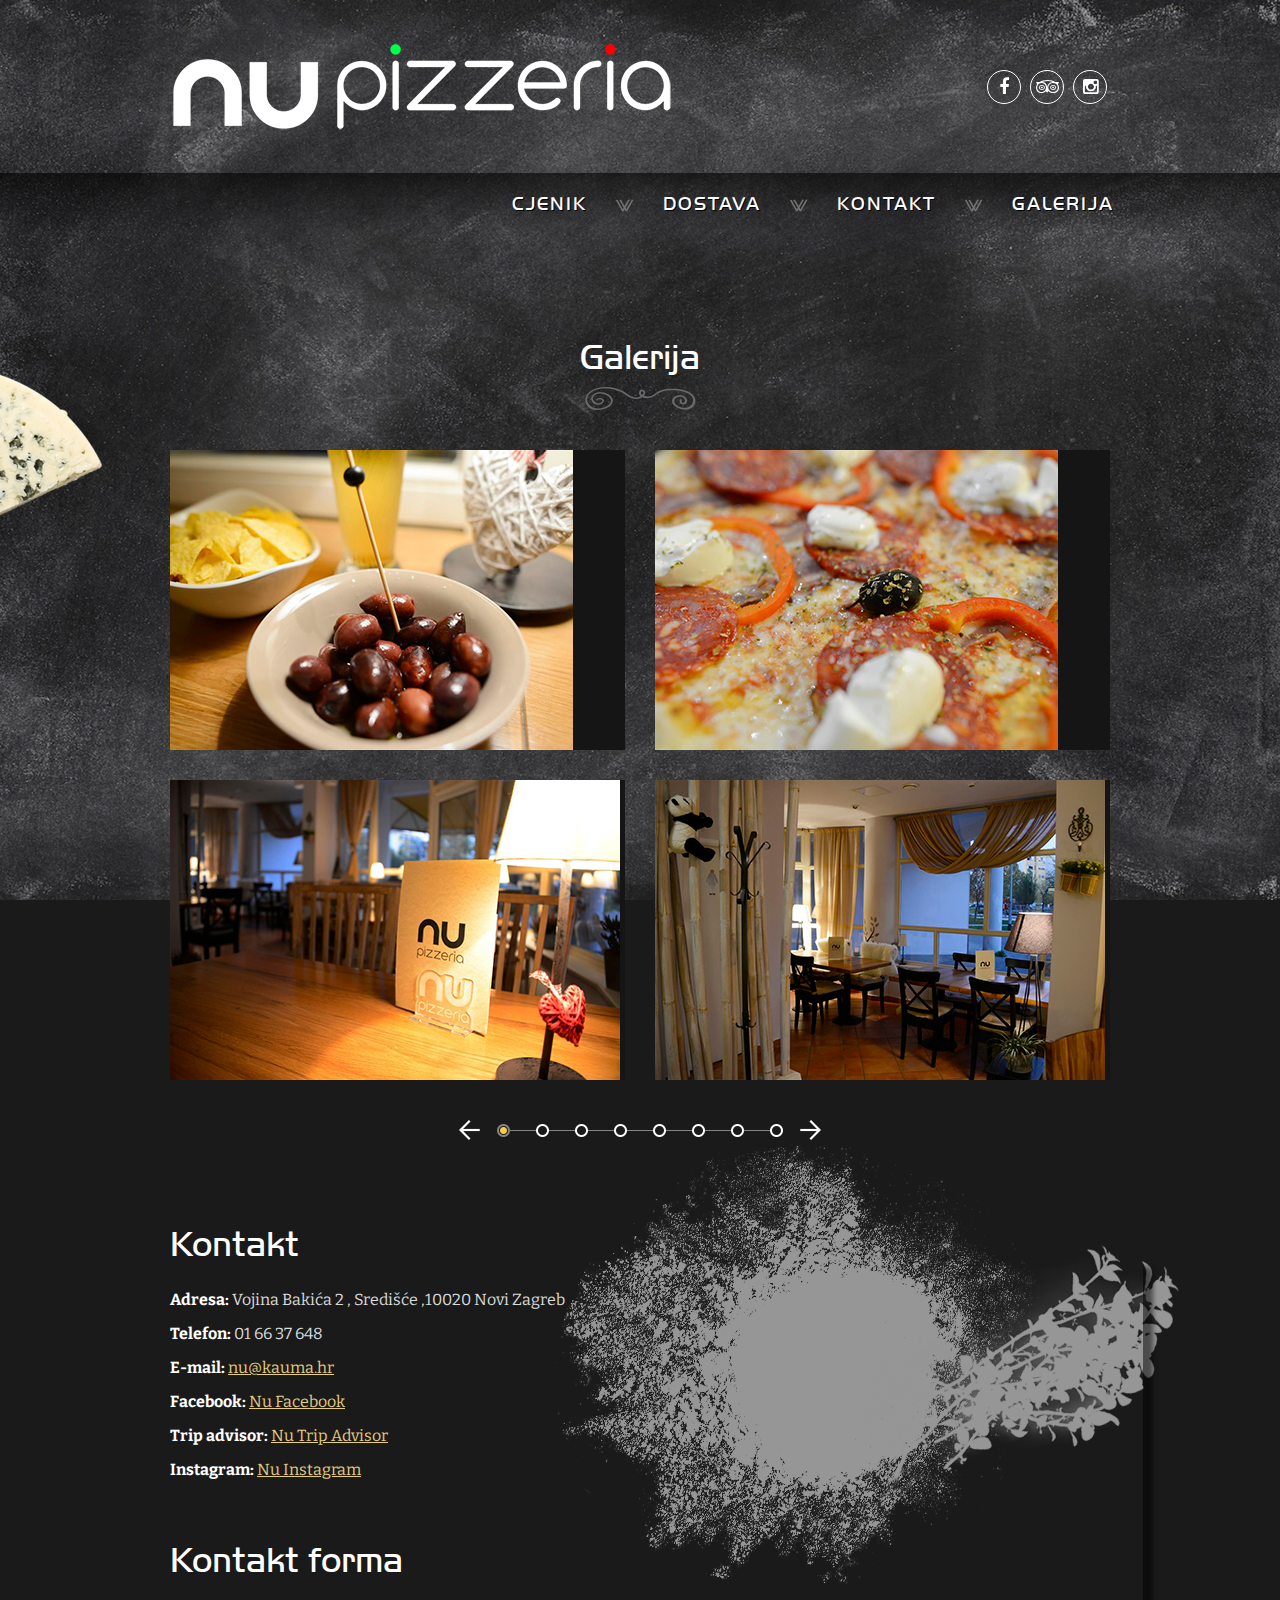
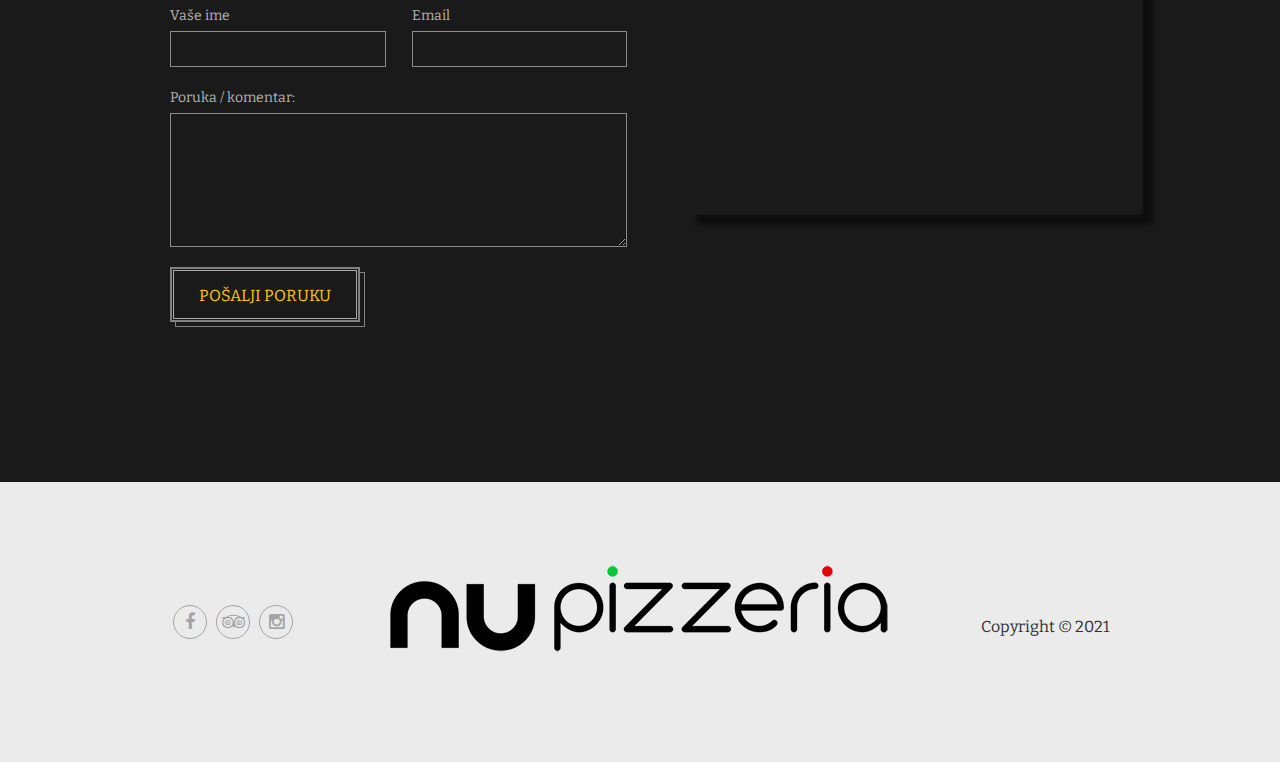
==== index.html @ 9074c5fb "initial commit" ====
<!DOCTYPE html>
<html lang="en">
<head>
  <title>Pizzeria Nu</title>
  <meta charset="utf-8">
  <meta http-equiv="X-UA-Compatible" content="IE=edge">
  <meta name="viewport" content="width=device-width, initial-scale=1.0">
  <meta name="description" content="Your description">
  <meta name="keywords" content="Your keywords">
  <meta name="author" content="Your name">

  <link href="css/bootstrap.css" rel="stylesheet">
  <link href="css/font-awesome.css" rel="stylesheet">
  <link href="css/flexslider.css" rel="stylesheet">
  <link href="css/touchTouch.css" rel="stylesheet">
  <link href="css/animate.css" rel="stylesheet">
  <link href="css/style.css" rel="stylesheet">
  <link rel="icon" type="image/png" href="images/nu/pizza_nu_logo_favicon.png"/>

  <script src="js/jquery.js"></script>
  <script src="js/jquery-ui.js"></script>
  <script src="js/jquery-migrate-1.2.1.min.js"></script>
  <script src="js/jquery.easing.1.3.js"></script>
  <script src="js/superfish.js"></script>
  <script src="js/jquery.flexslider.js"></script>
  <script src="js/jquery.sticky.js"></script>
  <script src="js/jquery.appear.js"></script>
  <script src="js/jquery.ui.totop.js"></script>
  <script src="js/jquery.equalheights.js"></script>
  <script src="js/jquery.caroufredsel.js"></script>
  <script src="js/jquery.touchSwipe.min.js"></script>
  <script src="js/jquery.jlanding.js"></script>
  <script src="js/SmoothScroll.js"></script>
  <script src="js/touchTouch.jquery.js"></script>
  <script src="js/cform.js"></script>
  <script src="https://maps.googleapis.com/maps/api/js?key=AIzaSyB7wjV1CwNnsfTSK8eZODCG6C4bXE4wA2Q&libraries=&v=weekly"></script>


  <!-- HTML5 Shim and Respond.js IE8 support of HTML5 elements and media queries -->
  <!-- WARNING: Respond.js doesn't work if you view the page via file:// -->
  <!--[if lt IE 9]>
  <script src="https://oss.maxcdn.com/html5shiv/3.7.2/html5shiv.min.js"></script>
  <script src="https://oss.maxcdn.com/respond/1.4.2/respond.min.js"></script>
  <![endif]-->

  <style>
    .flex-slider-gradient {
      position: absolute;
      bottom: 0;
      height: 20%;
      width: 100%;
      background-image: linear-gradient(transparent, black);
    }

    .pricelist-wrapper {
      text-align: center;
      margin-top: 50px;
    }

    #pricelist-btn {
      text-align: center;
      margin-top: 60px;
    }

    #pricelist {
      max-width: 100%;
      filter: brightness(1.3);
      display: none;
      margin-bottom: 50px;
    }

    .pricelist-btn1 {
      margin: auto;
      display: block!important;
      cursor: pointer;
    }
  </style>

</head>
<body class="front" data-spy="scroll" data-target="#top1" data-offset="62">

<div id="main">

  <div id="top0">
    <div class="container">
      <div class="top1_inner">
        <header>
          <div class="logo_wrapper" style="text-align: left; display: flex;">
            <a href="#home" class="logo scroll-to" style="display: inline-block;">
              <img src="images/nu/pizza_nu_logo_black5.png" alt="" class="img-responsive">
            </a>

            <div class="social_wrapper">
              <ul class="social clearfix">
                <li>
                  <a href="https://www.facebook.com/nupizzeria" target="_blank">
                    <i class="fa fa-facebook"></i>
                  </a>
                </li>
                <li>
                  <a href="https://www.tripadvisor.com/Restaurant_Review-g294454-d7676092-Reviews-Nu_Pizzeria-Zagreb_Central_Croatia.html" target="_blank">
                    <i class="fa fa-tripadvisor"></i>
                  </a>
                </li>
                <li>
                  <a href="https://www.instagram.com/explore/locations/634016824/nu-pizzeria?hl=hr" target="_blank">
                    <i class="fa fa-instagram"></i>
                  </a>
                </li>
              </ul>
            </div>
          </div>
        </header>
      </div>
    </div>
  </div>

  <div id="top00">
    <img src="/images/nu/logo_wood3.jpg" alt="">

    <div id="top1" style="display: inline-block;">
      <div class="top2_wrapper" id="top2">
        <div class="">
          <div class="top2 clearfix">
            <div class="navbar navbar_ navbar-default">
              <button type="button" class="navbar-toggle collapsed" data-toggle="collapse" data-target=".navbar-collapse">
                <span class="sr-only">Toggle navigation</span>
                <span class="icon-bar"></span>
                <span class="icon-bar"></span>
                <span class="icon-bar"></span>
              </button>
              <div class="navbar-collapse navbar-collapse_ collapse">
                <ul class="nav navbar-nav sf-menu clearfix">
                  <li class="sub-menu sub-menu-1"><a href="#home">Cjenik</a></li>
                  <li><a href="#">Dostava</a></li>
                  <li><a href="#">Kontakt</a></li>
                  <li id="gallery-el"><a href="#">Galerija</a></li>
                </ul>
              </div>
            </div>
          </div>
        </div>
      </div>
    </div>
  </div>

  <div id="about" class="section">
    <img class='newparallax mushroom1' alt='' src='images/mushroom1.png' data-speed='1000' data-sizemode='nostretch'
         data-position='left' style="display: none;"/>
    <img class='newparallax mushroom2' alt='' src='images/mushroom2.png' data-speed='1100' data-sizemode='nostretch'
         data-position='left' style="display: none;"/>
    <img class='newparallax flour' alt='' src='images/flour.png' data-speed='1200' data-sizemode='nostretch'
         data-position='left' style="display: none;"/>
  </div>

  <div id="pizza" class="section" style="display: none;">
    <div class="container">
      <div id="slider_wrapper">
        <div class="container">
          <div id="slider">
            <img src="images/slider_bg.png" alt="" class="slider_bg">
            <div id="slider_inner">
              <div id="flexslider">
                <ul class="slides clearfix">

                  <li class="nav1">
                    <img src="images/pizze/Pizza sa gljivama3.jpg" alt="">
                  </li>
                  <li class="nav1">
                    <img src="images/pizze/pizza3.jpg" alt="">
                  </li>
                  <li class="nav1">
                    <img src="images/pizze/pizza4.jpg" alt="">
                  </li>
                </ul>

                <div class="flex-slider-gradient"></div>

              </div>
            </div>
          </div>
        </div>
      </div>

      <h2>Naša pizza</h2>

      <div class="row">
        <div class="col-sm-6">
          <div class="pizza1_wrapper">
            <img src="images/pizze/pizza_on_board.png" alt="" class="pizza1">
          </div>
        </div>

        <div class="col-sm-6">

          <p>
            <b class="white">Lorem ipsum dolor sit amet, consectetur adipiscing elit, sed do eiusmod tempor incididunt
              ut labore et dolore magna aliqua. </b>
          </p>
          <p>
            Ut enim ad minim veniam, quis nostrud exercitation ullamco laboris nisi ut aliquip ex ea commodo consequat.
            Duis aute irure dolor in reprehenderit in voluptate velit esse cillum dolore eu fugiat nulla pariatur.
            Excepteur sint occaecat cupidatat non proident, sunt in culpa qui officia deserunt mollit anim id est
            laborum.
          </p>

          <br>

          <div class="row">
            <div class="col-sm-6">
              <ul class="ul1">
                <li><a href="#">Mozzarella</a></li>
                <li><a href="#">Goat cheese</a></li>
                <li><a href="#">Canadian cheddar</a></li>
                <li><a href="#">Formaggio blend</a></li>
              </ul>
            </div>
            <div class="col-sm-6">
              <ul class="ul1">
                <li><a href="#">Feta cheese</a></li>
                <li><a href="#">Cheddar cheese</a></li>
                <li><a href="#">Blue cheese</a></li>
                <li><a href="#">Pramigiano cheese</a></li>
              </ul>
            </div>
          </div>
          <br>
          <br>
          <br>
          <br>
        </div>
      </div>
    </div>
  </div>

  <div id="gallery" class="section">
    <img class='newparallax bree' alt='' src='images/bree.png' data-speed='1700' data-sizemode='nostretch'
         data-position='left'/>


    <div class="container">

      <h2 class="gallery-title">Galerija</h2>

      <div id="gallery_inner">
        <div class="">
          <div class="carousel-box">
            <div class="inner">
              <div class="carousel main">
                <ul>
                  <li>
                    <div class="thumb1">
                      <div class="thumbnail clearfix">
                        <a href="images/pizze/_DSC0539 (Medium).jpg" class="clearfix">
                          <figure>
                            <img src="images/pizze/thumbs/_DSC0539 (Medium).jpg" alt="" class="img-responsive">
                            <span class="zoom_left"></span>
                            <span class="zoom_text">ZOOM</span>
                            <span class="zoom_right"></span>
                          </figure>
                        </a>
                      </div>
                    </div>
                    <div class="thumb1">
                      <div class="thumbnail clearfix">
                        <a href="images/ambient/_DSC0458 (Medium).jpg" class="clearfix">
                          <figure>
                            <img src="images/ambient/thumbs/_DSC0458 (Medium).jpg" alt="" class="img-responsive">
                            <span class="zoom_left"></span>
                            <span class="zoom_text">ZOOM</span>
                            <span class="zoom_right"></span>
                          </figure>
                        </a>
                      </div>
                    </div>
                  </li>

                  <li>
                    <div class="thumb1">
                      <div class="thumbnail clearfix">
                        <a href="images/_DSC0540_(Medium).jpg" class="clearfix">
                          <figure>
                            <img src="images/pizze/thumbs/_DSC0540_(Medium).jpg" alt="" class="img-responsive">
                            <span class="zoom_left"></span>
                            <span class="zoom_text">ZOOM</span>
                            <span class="zoom_right"></span>
                          </figure>
                        </a>
                      </div>
                    </div>
                    <div class="thumb1">
                      <div class="thumbnail clearfix">
                        <a href="images/ambient/_DSC0466 (Medium).jpg" class="clearfix">
                          <figure>
                            <img src="images/ambient/thumbs/_DSC0466 (Medium).jpg" alt="" class="img-responsive">
                            <span class="zoom_left"></span>
                            <span class="zoom_text">ZOOM</span>
                            <span class="zoom_right"></span>
                          </figure>
                        </a>
                      </div>
                    </div>
                  </li>

                  <li>
                    <div class="thumb1">
                      <div class="thumbnail clearfix">
                        <a href="images/pizze/_DSC0613 (Medium).jpg" class="clearfix">
                          <figure>
                            <img src="images/pizze/thumbs/_DSC0613 (Medium).jpg" alt="" class="img-responsive">
                            <span class="zoom_left"></span>
                            <span class="zoom_text">ZOOM</span>
                            <span class="zoom_right"></span>
                          </figure>
                        </a>
                      </div>
                    </div>
                    <div class="thumb1">
                      <div class="thumbnail clearfix">
                        <a href="images/ambient/_DSC0467 (Medium).jpg" class="clearfix">
                          <figure>
                            <img src="images/ambient/thumbs/_DSC0467 (Medium).jpg" alt="" class="img-responsive">
                            <span class="zoom_left"></span>
                            <span class="zoom_text">ZOOM</span>
                            <span class="zoom_right"></span>
                          </figure>
                        </a>
                      </div>
                    </div>
                  </li>

                  <li>
                    <div class="thumb1">
                      <div class="thumbnail clearfix">
                        <a href="images/pizze/_DSC0645 (Medium).jpg" class="clearfix">
                          <figure>
                            <img src="images/pizze/thumbs/_DSC0645 (Medium).jpg" alt="" class="img-responsive">
                            <span class="zoom_left"></span>
                            <span class="zoom_text">ZOOM</span>
                            <span class="zoom_right"></span>
                          </figure>
                        </a>
                      </div>
                    </div>
                    <div class="thumb1">
                      <div class="thumbnail clearfix">
                        <a href="images/ambient/_DSC0469 (Medium).jpg" class="clearfix">
                          <figure>
                            <img src="images/ambient/thumbs/_DSC0469 (Medium).jpg" alt="" class="img-responsive">
                            <span class="zoom_left"></span>
                            <span class="zoom_text">ZOOM</span>
                            <span class="zoom_right"></span>
                          </figure>
                        </a>
                      </div>
                    </div>
                  </li>

                  <li>
                    <div class="thumb1">
                      <div class="thumbnail clearfix">
                        <a href="images/pizze/_DSC0646 (Medium).jpg" class="clearfix">
                          <figure>
                            <img src="images/pizze/thumbs/_DSC0646 (Medium).jpg" alt="" class="img-responsive">
                            <span class="zoom_left"></span>
                            <span class="zoom_text">ZOOM</span>
                            <span class="zoom_right"></span>
                          </figure>
                        </a>
                      </div>
                    </div>
                    <div class="thumb1">
                      <div class="thumbnail clearfix">
                        <a href="images/ambient/_DSC0470 (Medium).jpg" class="clearfix">
                          <figure>
                            <img src="images/ambient/thumbs/_DSC0470 (Medium).jpg" alt="" class="img-responsive">
                            <span class="zoom_left"></span>
                            <span class="zoom_text">ZOOM</span>
                            <span class="zoom_right"></span>
                          </figure>
                        </a>
                      </div>
                    </div>
                  </li>

                  <li>
                    <div class="thumb1">
                      <div class="thumbnail clearfix">
                        <a href="images/pizze/_DSC0645 (Medium).jpg" class="clearfix">
                          <figure>
                            <img src="images/pizze/thumbs/_DSC0649 (Medium).jpg" alt="" class="img-responsive">
                            <span class="zoom_left"></span>
                            <span class="zoom_text">ZOOM</span>
                            <span class="zoom_right"></span>
                          </figure>
                        </a>
                      </div>
                    </div>
                    <div class="thumb1">
                      <div class="thumbnail clearfix">
                        <a href="images/ambient/_DSC0616 (Medium).jpg" class="clearfix">
                          <figure>
                            <img src="images/ambient/thumbs/_DSC0616 (Medium).jpg" alt="" class="img-responsive">
                            <span class="zoom_left"></span>
                            <span class="zoom_text">ZOOM</span>
                            <span class="zoom_right"></span>
                          </figure>
                        </a>
                      </div>
                    </div>
                  </li>

                  <li>
                    <div class="thumb1">
                      <div class="thumbnail clearfix">
                        <a href="images/pizze/_DSC0645 (Medium).jpg" class="clearfix">
                          <figure>
                            <img src="images/pizze/thumbs/_DSC0652 (Medium).jpg" alt="" class="img-responsive">
                            <span class="zoom_left"></span>
                            <span class="zoom_text">ZOOM</span>
                            <span class="zoom_right"></span>
                          </figure>
                        </a>
                      </div>
                    </div>
                    <div class="thumb1">
                      <div class="thumbnail clearfix">
                        <a href="images/ambient/_DSC0618 (Medium).jpg" class="clearfix">
                          <figure>
                            <img src="images/ambient/thumbs/_DSC0618 (Medium).jpg" alt="" class="img-responsive">
                            <span class="zoom_left"></span>
                            <span class="zoom_text">ZOOM</span>
                            <span class="zoom_right"></span>
                          </figure>
                        </a>
                      </div>
                    </div>
                  </li>

                  <li>
                    <div class="thumb1">
                      <div class="thumbnail clearfix">
                        <a href="images/pizze/_DSC0645 (Medium).jpg" class="clearfix">
                          <figure>
                            <img src="images/pizze/thumbs/Pizza1.jpg" alt="" class="img-responsive">
                            <span class="zoom_left"></span>
                            <span class="zoom_text">ZOOM</span>
                            <span class="zoom_right"></span>
                          </figure>
                        </a>
                      </div>
                    </div>
                    <div class="thumb1">
                      <div class="thumbnail clearfix">
                        <a href="images/ambient/IMG_0093.JPG" class="clearfix">
                          <figure>
                            <img src="images/ambient/thumbs/IMG_0093.jpg" alt="" class="img-responsive">
                            <span class="zoom_left"></span>
                            <span class="zoom_text">ZOOM</span>
                            <span class="zoom_right"></span>
                          </figure>
                        </a>
                      </div>
                    </div>
                  </li>
                </ul>
              </div>
            </div>
          </div>
        </div>
        <div class="gallery_controls">
          <a class="gallery_prev" href="#"></a>
          <div class="gallery_pagination"></div>
          <a class="gallery_next" href="#"></a>
        </div>
      </div>
    </div>
  </div>

  <div id="contacts" class="section">
    <img class='newparallax garlic' alt='' src='images/garlic.png' data-speed='1400' data-sizemode='nostretch'
         data-position='left' style="display: none;"/>
    <img class='newparallax garlic2' alt='' src='images/garlic2.png' data-speed='1850' data-sizemode='nostretch'
         data-position='left' style="display: none;"/>
    <img class='newparallax garlic3' alt='' src='images/garlic3.png' data-speed='1700' data-sizemode='nostretch'
         data-position='left' style="display: none;"/>
    <img class='newparallax cutter' alt='' src='images/cutter.png' data-speed='2200' data-sizemode='nostretch'
         data-position='left' style="display: none;"/>
    <!--<img class='newparallax cheese' alt='' src='images/cheese.png' data-speed='1550' data-sizemode='nostretch'
         data-position='left'/>-->


    <div class="container">
      <div class="row">
        <div class="col-sm-6">

          <div class="title2">Kontakt</div>

          <p class="contact-text">
            <b class="white">Adresa:</b>
            <span>Vojina Bakića 2 , Središće ,10020 Novi Zagreb</span>
          </p>
          <p class="contact-text">
            <b class="white">Telefon:</b>
            <span>01 66 37 648</span>
          </p>
          <p class="contact-text">
            <b class="white">E-mail:</b>
            <span>
            <a href="#">nu@kauma.hr</a>
          </span>
          </p>
          <p class="contact-text">
            <b class="white">Facebook:</b>
            <span>
            <a href="https://www.facebook.com/nupizzeria">Nu Facebook</a>
          </span>
          </p>
          <p class="contact-text">
            <b class="white">Trip advisor:</b>
            <span>
            <a
              href="https://www.tripadvisor.com/Restaurant_Review-g294454-d7676092-Reviews-Nu_Pizzeria-Zagreb_Central_Croatia.html">Nu Trip Advisor</a>
          </span>
          </p>
          <p class="contact-text">
            <b class="white">Instagram:</b>
            <span>
            <a href="https://www.instagram.com/explore/locations/634016824/nu-pizzeria?hl=hr">Nu Instagram</a>
          </span>
          </p>


          <br><br>

          <div class="title2">Kontakt forma</div>

          <div id="note"></div>
          <div id="fields">
            <form id="ajax-contact-form" class="form-horizontal" action="javascript:alert('success!');">
              <div class="row">
                <div class="col-sm-6">
                  <div class="form-group">
                    <label for="inputName">Vaše ime</label>
                    <input type="text" class="form-control" id="inputName" name="name" value="">
                  </div>
                </div>
                <div class="col-sm-6">
                  <div class="form-group">
                    <label for="inputEmail">Email</label>
                    <input type="text" class="form-control" id="inputEmail" name="email" value="">
                  </div>
                </div>
              </div>
              <div class="row">
                <div class="col-sm-12">
                  <div class="form-group">
                    <label for="inputMessage">Poruka / komentar:</label>
                    <textarea class="form-control" rows="6" id="inputMessage" name="content"></textarea>
                  </div>
                </div>
              </div>
              <button type="submit" class="btn-default btn-cf-submit"><span>Pošalji poruku</span></button>
            </form>
          </div>

        </div>
        <div class="col-sm-6">
          <div class="g_map_wrapper">
            <img src="images/map_flour.png" alt="" class="map_flour">
            <img src="images/map_herb.png" alt="" class="map_herb">
            <!-- <img src="images/google_map_bg.png" alt="" class="google_map_bg img-responsive"> -->
            <div id="google_map" style=""></div>
          </div>
        </div>
      </div>
    </div>
  </div>

  <div class="bot1_wrapper">
    <div class="container">
      <img src="images/footer.png" alt="" class="footer_img" style="display: none;">

      <div class="bot2_wrapper clearfix">
        <div class="social2_wrapper">
          <ul class="social2 clearfix">
            <li>
              <a href="https://www.facebook.com/nupizzeria" target="_blank">
                <i class="fa fa-facebook"></i>
              </a>
            </li>
            <li>
              <a href="https://www.tripadvisor.com/Restaurant_Review-g294454-d7676092-Reviews-Nu_Pizzeria-Zagreb_Central_Croatia.html" target="_blank">
                <i class="fa fa-tripadvisor"></i>
              </a>
            </li>
            <li>
              <a href="https://www.instagram.com/explore/locations/634016824/nu-pizzeria?hl=hr" target="_blank">
                <i class="fa fa-instagram"></i>
              </a>
            </li>
          </ul>
        </div>

        <div class="logo2_wrapper">
          <a href="index.html" class="logo2">
            <img src="images/nu/pizza_nu_logo_black2.png" alt="" class="img-responsive">
          </a>
        </div>

        <div class="copyright">Copyright &copy; 2021</div>
      </div>
    </div>
  </div>


</div>
<script src="js/bootstrap.min.js"></script>
<script src="js/googlemap.js"></script>
<script src="js/scripts.js"></script>

<script>
  $('body').on('click', '.pricelist-btn1', function(){
    console.log("clicked button!");
    $('#pricelist').slideToggle();
  })
</script>

</body>
</html>
---- css/flexslider.css ----
html[xmlns] .slides{display:block;}
* html .slides{height:1%;}

#slider_wrapper{position: relative;}
#slider{margin:0; position: relative;}

.slider_bg{position: relative; display: block; width: 100%; height: auto;}

#slider_inner{position: absolute; left: 42px; right: 42px; top: 41px; bottom: 0; background: url(../images/loader.gif) center 40% no-repeat;}

#flexslider{position:relative;}
#flexslider .slides>li{display:none;position:relative;}

.slides:after{content:".";display:block;clear:both;visibility:hidden;line-height:0;height:0;}
.slides{list-style:none outside none;margin:0;padding: 0;}
.slides img{width:100%; border-radius:0px; -moz-border-radius:0px; -webkit-border-radius:0px;}

#flexslider .flex-control-nav{display:inline-block; padding: 0 0  4px; margin: 0; position: absolute; right: auto; width: 36%; left: 0; bottom: 30px; z-index: 2; overflow:hidden;list-style:none; text-align: center; line-height: 0;}
#flexslider .flex-control-nav li{display: inline-block; float:none; width:13px; height:13px; margin: 0 13px;position: relative;}
#flexslider .flex-control-nav li:before{position: absolute; content: ''; display: block; width: 26px; height: 1px; background: #848484; right: 100%; top: 50%;}

#flexslider .flex-control-nav li:first-child{}
#flexslider .flex-control-nav li:first-child:before{display: none;}
#flexslider .flex-control-nav li a{display:block;width: 100%; height: 100%; background: none; text-indent: -9999%; cursor:pointer; position: relative; overflow: hidden;background: url(../images/pag1.png) left top no-repeat;}
#flexslider .flex-control-nav li a:hover, #flexslider .flex-control-nav li a.flex-active{ background: url(../images/pag2.png) left top no-repeat;z-index: 2;}
#flexslider .flex-control-nav li .flex-active{cursor:default;pointer-events:none;}

#flexslider .flex-direction-nav{padding: 0; margin: 0; list-style: none;}
#flexslider .flex-direction-nav li{}
#flexslider .flex-direction-nav li a{display: block; width: 21px; height: 20px; position: absolute; left: 18%; margin-left: -140px; bottom: 30px;}
#flexslider .flex-direction-nav li a.flex-prev{background: url(../images/prev.png) left top no-repeat;z-index: 2;}
#flexslider .flex-direction-nav li a.flex-prev:hover{background-position: bottom;}
#flexslider .flex-direction-nav li a.flex-next{background: url(../images/next.png) left top no-repeat; margin-left: 120px;z-index: 2;}
#flexslider .flex-direction-nav li a.flex-next:hover{background-position: bottom;}

.flex-caption{position:absolute;width: 36%; height: 100%; left:0; top: 0; text-align:center; background: #000; background: rgba(0, 0, 0, 0.8);}
.flex-caption > div{ padding: 80px 5% 0;}

.flex-caption .txt1{font-family: 'Lobster'; font-weight: 400; font-size: 50px; line-height: 1.1; color: #fff; padding-bottom: 10px;}
.flex-caption .txt2{font-family: 'Playfair Display'; font-weight: 400; font-size: 24px; line-height: 1; color: #ff7b23; font-style: italic; padding-bottom: 0px;}
.kand0{height: 22px; background: url(../images/kand0.png) center center no-repeat; margin-top: 25px; margin-bottom: 25px;}
.flex-caption .txt3{font-family: 'Playfair Display'; font-weight: 400; font-size: 24px; line-height: 1; color: #fff; padding-bottom: 10px;}
.flex-caption .txt4{font-family: 'Playfair Display'; font-weight: 700; font-size: 40px; line-height: 1; color: #fff; padding-bottom: 0px;}






@media (max-width: 1329px) {

  #slider_inner{left: 33px; right: 33px; top: 31px;}

  .flex-caption > div{padding-top: 20px;}

  .flex-caption .txt1{font-size: 40px;}

  .flex-caption .txt2{font-size: 18px;}




}

@media (max-width: 991px) {

  #slider_inner{left: 26px; right: 26px; top: 24px;}

  .flex-caption .txt1{font-size: 30px;}

  .flex-caption .txt2{font-size: 16px;}

  .flex-caption .txt3{font-size: 18px;}

  .flex-caption .txt4{font-size: 30px;}

  #flexslider .flex-control-nav{width: 100%; bottom: -20%;}

  #flexslider .flex-direction-nav li a{left: 50%; bottom: -20%;}

  #slider{margin-bottom: 4%;}









}

@media (max-width: 767px) {

  #slider_inner{left: 4%; right: 4%; top: 7%;}

  #flexslider .flex-control-nav{bottom: -30%;}

  #flexslider .flex-direction-nav li a{bottom: -30%;}

  #slider{margin-bottom: 7%;}







  .flex-caption{display: none;}





}

@media (max-width: 480px) {







}
---- css/touchTouch.css ----
/* The gallery overlay */

#galleryOverlay{
	width:100%;
	height:100%;
	position:fixed;
	top:0;
	left:0;
	opacity:0;
	z-index:100000;
	background-color:#222;
	background-color:rgba(0,0,0,0.8);
	overflow:hidden;
	display:none;
	
	-moz-transition:opacity 1s ease;
	-webkit-transition:opacity 1s ease;
	transition:opacity 1s ease;
}

/* This class will trigger the animation */

#galleryOverlay.visible{
	opacity:1;
}

#gallerySlider{
	height:100%;
	
	left:0;
	top:0;
	
	width:100%;
	white-space: nowrap;
	position:absolute;
	
	-moz-transition:left 0.4s ease;
	-webkit-transition:left 0.4s ease;
	transition:left 0.4s ease;
}

#gallerySlider .placeholder{
	background: url(../images/loader.gif) no-repeat center center;
	height: 100%;
	line-height: 1px;
	text-align: center;
	width:100%;
	display:inline-block;
}

/* The before element moves the
 * image halfway from the top */

#gallerySlider .placeholder:before{
	content: "";
	display: inline-block;
	height: 50%;
	width: 1px;
	margin-right:-1px;
}

#gallerySlider .placeholder img{
	display: inline-block;
	max-height: 100%;
	max-width: 100%;
	vertical-align: middle;
}

#gallerySlider.rightSpring{
	-moz-animation: rightSpring 0.3s;
	-webkit-animation: rightSpring 0.3s;
}

#gallerySlider.leftSpring{
	-moz-animation: leftSpring 0.3s;
	-webkit-animation: leftSpring 0.3s;
}

/* Firefox Keyframe Animations */

@-moz-keyframes rightSpring{
	0%{		margin-left:0px;}
	50%{	margin-left:-30px;}
	100%{	margin-left:0px;}
}

@-moz-keyframes leftSpring{
	0%{		margin-left:0px;}
	50%{	margin-left:30px;}
	100%{	margin-left:0px;}
}

/* Safari and Chrome Keyframe Animations */

@-webkit-keyframes rightSpring{
	0%{		margin-left:0px;}
	50%{	margin-left:-30px;}
	100%{	margin-left:0px;}
}

@-webkit-keyframes leftSpring{
	0%{		margin-left:0px;}
	50%{	margin-left:30px;}
	100%{	margin-left:0px;}
}

/* Arrows */

#prevArrow,#nextArrow{
	border:none;
	text-decoration:none;
	background:url('../images/arrows.png') no-repeat;
	opacity:0.5;
	cursor:pointer;
	position:absolute;
	width:43px;
	height:58px;
	
	top:50%;
	margin-top:-29px;
	
	-moz-transition:opacity 0.2s ease;
	-webkit-transition:opacity 0.2s ease;
	transition:opacity 0.2s ease;
}

#prevArrow:hover, #nextArrow:hover{
	opacity:1;
}

#prevArrow{
	background-position:left top;
	left:40px;
}

#nextArrow{
	background-position:right top;
	right:40px;
}
---- css/style.css ----
/* GOOGLE FONTS */
@import url('https://fonts.googleapis.com/css?family=Playfair+Display:400,400i,700,700i,900,900i');
@import url('https://fonts.googleapis.com/css?family=Lobster');
@import url('https://fonts.googleapis.com/css?family=Bitter:400,400i,700');
@import url('/fonts/Handel_Gothic_D_Regular.ttf');

@font-face {
  font-family: 'HandelGothicD';
  font-display: swap;
  src: url('/fonts/Handel_Gothic_D_Regular.ttf'),
  url('/fonts/Handel_Gothic_D_Regular.woff'),
  url('/fonts/Handel_Gothic_D_Regular.woff2');
}



/* Global properties ======================================================== */
a[href^="tel:"] {
  color: inherit;
  text-decoration: none;
}

::selection {
  background: #e4cd7f !important;
  color: #fff
}

::-moz-selection {
  background: #e4cd7f !important;
  color: #fff
}

a {
  color: #e4cd7f;
  text-decoration: underline;
  outline: none
}

a:hover {
  color: #e4cd7f;
  text-decoration: none;
  outline: none
}

body {
  background: url(../images/bg1_1.jpg) center center no-repeat #1a1a1a;
  background-attachment: fixed;
  background-size: cover;
  border: 0;
  font: 16px 'Bitter', Arial, Helvetica, sans-serif;
  color: #dbdbdb;
  line-height: 1.5;
  min-width: 320px;
}


.container {
  position: relative;
  min-width: 320px;
}

#main {
  margin: 0 auto;
  position: relative;
  overflow: hidden;
}

/* Page Animated item Styles */
.animated {
  visibility: hidden;
}

.visible {
  visibility: visible;
}

/* ============================= header ====================== */
#top0 {
  position: relative;
  padding-top: 40px;
  padding-bottom: 40px;
  filter: brightness(2);
  /*
   background: radial-gradient(rgba(255, 255, 255, 0.05), transparent);
  */
}

#top00 {
  /*
  background-image: url("../images/nu/logo_wood3.jpg");
  background-repeat: no-repeat;
  background-position: center;
  background-size: 100% auto;
  min-height: 100vh;
  */

  position: relative;
}

#top00 img {
  width: 100%;
  height: auto;
}

.top0_inner {
  position: relative;
}

header {
  position: relative;
  text-align: center;
  line-height: 0;
}

header a {
  display: inline-block;
}

header img {
  margin-left: auto;
  margin-right: auto;
}

.social_wrapper {
  position: absolute;
  right: 0;
  top: 50%;
  margin-top: -20px;
}

.social {
  display: block;
  margin: 0;
  padding: 0;
  list-style: none;
}

.social li {
  display: inline-block;
  margin: 3px;
  transform 0.3s ease;
}

.social li a {
  display: block;
  text-decoration: none;
  width: 34px;
  height: 34px;
  font-size: 18px;
  color: #a4a4a7;
  text-align: center;
  line-height: 32px;
  border: 1px solid #a4a4a7;
  border-radius: 50%;
  -moz-border-radius: 50%;
  -webkit-border-radius: 50%;
  transition: all 0.3s ease-out;
  -moz-transition: all 0.3s ease-out;
  -webkit-transition: all 0.3s ease-out;
  -o-transition: all 0.3s ease-out;
}

.social li a:hover {
  color: #fff;
  border-color: #fff;
  transform: scale(1.2);
}

.bot2_wrapper {
  display: flex;
}

#top1 {
  width: 100%;
  position: absolute;
  left: 0;
  top: 0; /*z-index: 99;*/
  min-width: 320px;
}

#top2-sticky-wrapper {
  transition: all 0.3s ease-out;
  -moz-transition: all 0.3s ease-out;
  -webkit-transition: all 0.3s ease-out;
  -o-transition: all 0.3s ease-out;
}

.sticky-wrapper.is-sticky .navbar-nav a {
  color: #fff !important;
}

#top2 {
  position: relative;
  z-index: 100;
}

.top2_wrapper {
  transition: all 0.3s ease-out;
  -moz-transition: all 0.3s ease-out;
  -webkit-transition: all 0.3s ease-out;
  -o-transition: all 0.3s ease-out;
}

.is-sticky .top2_wrapper {
  background: url(../images/bg1_1.jpg) center center no-repeat #1a1a1a;
  background-size: cover;
  box-shadow: 0 1px #424242;
  moz-box-shadow: 0 1px #424242;
  -webkit-box-shadow: 0 1px #424242;
}


.top2 {
  position: relative;
}


/* ============================= content ====================== */

#content {
  position: relative;
  padding-top: 0px;
  padding-bottom: 130px;
}

#header_wrapper {
  position: relative;
  margin-bottom: -30px;
}

.slide_header {
  position: relative;
}

.header_img {
  position: absolute;
  width: 100%;
  height: 100%;
  left: 0;
  top: 0;
  padding: 41px 42px 0;
}

.header_img img {
  width: 100%;
}


#home {
  position: relative;
}

#about {
  position: relative;
  padding-bottom: 70px;
}


#pizza {
  position: relative;
  padding-bottom: 170px;
}

.pizza1_wrapper {
  position: relative;
}

.pizza1 {
  position: absolute;
  top: -120px;
  display: block;
  height: auto;
}


#order {
  position: relative;
  padding-bottom: 50px;
}

/* ============================= online ====================== */
#online {
  position: relative;
  margin-top: 30px;
  margin-bottom: 30px;
}

.online_prev {
  display: block;
  width: 38px;
  height: 61px;
  position: absolute;
  left: -15px;
  top: 50%;
  margin-top: -30px;
  z-index: 10;
}

.online_prev span {
  display: block;
  width: 38px;
  height: 61px;
  background: url(../images/prev2.png) center center no-repeat;
  opacity: 0.4;
  filter: alpha(opacity=40);
  transition: all 0.3s ease-out;
  -moz-transition: all 0.3s ease-out;
  -webkit-transition: all 0.3s ease-out;
  -o-transition: all 0.3s ease-out;
}

.online_prev span:hover {
  opacity: 1;
  filter: alpha(opacity=100);
}

.online_next {
  display: block;
  width: 38px;
  height: 61px;
  position: absolute;
  right: -15px;
  top: 50%;
  margin-top: -30px;
  z-index: 10;
}

.online_next span {
  display: block;
  width: 38px;
  height: 61px;
  background: url(../images/next2.png) center center no-repeat;
  opacity: 0.4;
  filter: alpha(opacity=40);
  transition: all 0.3s ease-out;
  -moz-transition: all 0.3s ease-out;
  -webkit-transition: all 0.3s ease-out;
  -o-transition: all 0.3s ease-out;
}

.online_next span:hover {
  opacity: 1;
  filter: alpha(opacity=100);
}

#online .carousel-box {
  position: relative;
}

#online .carousel-box .inner {
  position: relative;
  overflow: hidden;
  max-width: none;
  margin: 0;
}

#online .carousel.main {
  position: relative;
  overflow: hidden;
  margin: 0;
  padding: 0;
  margin-right: -30px;
}

#online .caroufredsel_wrapper {
  padding: 0;
  margin: 0;
}

#online .caroufredsel_wrapper ul {
  padding: 0;
  margin: 0;
}

#online .carousel-box ul li {
  float: left;
  display: inline-block;
  padding: 0px 0px 0px 0px;
  position: relative;
  width: 300px;
  overflow: hidden;
  padding-right: 30px
}

.online {
}

.online .online_inner {
  text-align: center;
  padding: 0 10%;
}

.online .online_inner figure {
  margin: 0;
  padding: 0px;
  position: relative;
  border: none;
  background: none;
}

.online .online_inner figure img {
  margin-left: auto;
  margin-right: auto;
}

.online .online_inner .txt1 {
  padding-top: 10px;
  font-family: 'Lobster';
  font-size: 28px;
  color: #fff;
  background: url(../images/kand1.png) center bottom no-repeat;
  padding-bottom: 30px;
  margin-bottom: 15px;
}

.online .online_inner .txt2 {
  margin-bottom: 15px;
  min-height: 56px;
}

.online .online_inner .txt2 span {
  color: #ff7b23;
  display: inline-block;
  font-family: 'Bitter';
  font-size: 18px;
  font-style: italic;
}

.online .online_inner .txt2 em {
  display: inline-block;
  width: 17px;
  height: 8px;
  background: url(../images/marker2.png) center center no-repeat;
  margin: 0 5px;
}

.online .online_inner .txt3 {
  padding-bottom: 20px;
}

.online .online_inner .txt4 {
}

/* ============================= online end ====================== */

#gallery {
  position: relative;
  padding-bottom: 50px;
  font-family: 'HandelGothicD';
}

.gallery-title {
  font-family: 'HandelGothicD';
  font-size: 36px;
  line-height: 1.1;
}

/* ============================= gallery ====================== */
#gallery_inner {
  position: relative;
  margin-top: 30px;
  margin-bottom: 30px;
}

.gallery_prev {
  vertical-align: top;
  display: inline-block;
  width: 21px;
  height: 20px;
  background: url(../images/prev3.png) left top no-repeat;
}

.gallery_prev:hover {
  background-position: bottom;
}

.gallery_next {
  vertical-align: top;
  display: inline-block;
  width: 21px;
  height: 20px;
  background: url(../images/next3.png) left top no-repeat;
}

.gallery_next:hover {
  background-position: bottom;
}

.gallery_controls {
  text-align: center;
  padding-top: 10px;
}

.gallery_pagination {
  display: inline-block;
  line-height: 23px;
  vertical-align: top;
}

.gallery_pagination a {
  display: inline-block;
  width: 13px;
  height: 13px;
  margin: 0 13px;
  position: relative;
}

.gallery_pagination a:before {
  position: absolute;
  content: '';
  display: block;
  width: 26px;
  height: 1px;
  background: #848484;
  right: 100%;
  top: 50%;
}

.gallery_pagination a:first-child:before {
  display: none;
}

.gallery_pagination a span {
  display: block;
  width: 100%;
  height: 100%;
  background: none;
  text-indent: -9999%;
  cursor: pointer;
  position: relative;
  overflow: hidden;
  background: url(../images/pag1.png) left top no-repeat;
}

.gallery_pagination a:hover span, .gallery_pagination a.selected span {
  background: url(../images/pag2.png) left top no-repeat;
}

#gallery_inner .carousel-box {
  position: relative;
}

#gallery_inner .carousel-box .inner {
  position: relative;
  overflow: hidden;
  max-width: none;
  margin: 0;
}

#gallery_inner .carousel.main {
  position: relative;
  overflow: hidden;
  margin: 0;
  padding: 0;
  margin-right: -30px;
}

#gallery_inner .caroufredsel_wrapper {
  padding: 0;
  margin: 0;
}

#gallery_inner .caroufredsel_wrapper ul {
  padding: 0;
  margin: 0;
}

#gallery_inner .carousel-box ul li {
  float: left;
  display: inline-block;
  padding: 0px 0px 0px 0px;
  position: relative;
  width: 300px;
  overflow: hidden;
  padding-right: 30px
}

/* ============================= gallery end ====================== */

#contacts {
  position: relative;
  padding-bottom: 140px;
}

.g_map_wrapper {
  position: relative;
}

.g_map_wrapper_txt {
  position: relative;
  margin-top: -30px;
}

.map_flour {
  position: absolute;
  left: -100px;
  top: -80px;
  z-index: -1;
}

.map_herb {
  position: absolute;
  right: -70px;
  top: 20px;
  z-index: -1;
}

.google_map_bg {
  position: relative;
  width: 100%;
}

#google_map {
  position: absolute !important;
  left: 42px;
  top: 64px;
  right: 46px;
  bottom: 112px;
  width: 100%;
  height: 558px;
  -webkit-box-shadow: 10px 10px 5px 0px rgba(0, 0, 0, 0.5);
  -moz-box-shadow: 10px 10px 5px 0px rgba(0, 0, 0, 0.5);
  box-shadow: 10px 10px 5px 0px rgba(0, 0, 0, 0.5);
  border-radius: 5px;
}


/* ============================= footer ====================== */

.bot1_wrapper {
  background: url(../images/bg2.jpg) center center no-repeat #ebebeb;
  background-attachment: fixed;
  background-size: cover;
  padding-top: 80px;
  padding-bottom: 80px;
  position: relative;
  color: #303031;
  display: flex;
}

.bot1_wrapper .divider1 {
  margin-top: 60px;
  margin-bottom: 40px;
}

.footer_img {
  position: absolute;
  left: 50%;
  margin-left: 300px;
  top: -200px;
}

.footer2_img {
  position: absolute;
  left: 50%;
  margin-left: -820px;
  top: 0px;
}

.logo2_wrapper {
  padding-bottom: 20px;
  text-align: center;
  flex: 1;
}

.logo2_wrapper a {
  display: inline-block;
}

.logo2_wrapper img {
  margin-left: auto;
  margin-right: auto;
}

.bot_title {
  font-family: 'Lobster';
  font-size: 24px;
  font-weight: 400;
  color: #1c1c1c;
  padding-top: 30px;
  padding-bottom: 25px;
}

.copyright {
  padding-top: 10px;
  align-self: center;
}

.social2_wrapper {
  align-self: center;
}

.social2 {
  display: block;
  margin: 0;
  padding: 0;
  list-style: none;
}

.social2 li {
  display: inline-block;
  margin: 3px;
  transition: transform 0.3s ease;
}

.social2 li a {
  display: block;
  text-decoration: none;
  width: 34px;
  height: 34px;
  font-size: 18px;
  color: #a4a4a7;
  text-align: center;
  line-height: 32px;
  border: 1px solid #a4a4a7;
  border-radius: 50%;
  -moz-border-radius: 50%;
  -webkit-border-radius: 50%;
  transition: all 0.3s ease-out;
  -moz-transition: all 0.3s ease-out;
  -webkit-transition: all 0.3s ease-out;
  -o-transition: all 0.3s ease-out;
}

.social2 li a:hover {
  color: #3b3b3d;
  border-color: #3b3b3d;
  transform: scale(1.2);
}


/* ============================= newparallax ====================== */

.newparallax {
  position: absolute;
  left: 0;
  top: 0;
  margin-top: 0;
}

.herb {
  top: 130px;
  left: 50%;
  margin-left: -940px;
}

.pepper {
  top: 350px;
  left: 50%;
  margin-left: -830px;
}

.pasta {
  top: 270px;
  left: 50%;
  margin-left: 700px;
}

.bread {
  top: 100px;
  left: 50%;
  margin-left: -850px;
}

.mushroom1 {
  top: 20px;
  left: 50%;
  margin-left: 480px;
}

.not-front .mushroom1 {
  top: 550px;
}

.mushroom2 {
  top: 100px;
  left: 50%;
  margin-left: 750px;
}

.not-front .mushroom2 {
  top: 750px;
}

.flour {
  top: 350px;
  left: 50%;
  margin-left: 700px;
}

.not-front .flour {
  top: 1000px;
}

.cutter {
  top: 650px;
  left: 53%;
  margin-left: 500px;
}

.fork {
  top: 50px;
  left: 50%;
  margin-left: -1040px;
}

.not-front .fork {
  top: 1200px;
}

.knife {
  top: 200px;
  left: 50%;
  margin-left: -950px;
}

.not-front .knife {
  top: 1300px;
}

.knife2 {
  top: 650px;
  left: 50%;
  margin-left: 650px;
}

.not-front .knife2 {
  top: 1750px;
}

.bree {
  top: 100px;
  left: 50%;
  margin-left: -850px;
}

.garlic {
  top: 20px;
  left: 50%;
  margin-left: -1000px;
}

.garlic2 {
  top: 100px;
  left: 50%;
  margin-left: -640px;
}

.garlic3 {
  top: 150px;
  left: 50%;
  margin-left: -580px;
}

.cheese {
  top: 350px;
  left: 50%;
  margin-left: 700px;
}


/* ============================= main menu ====================== */
.navbar_ {
  margin: 0;
  padding: 0;
  background: none;
  border: none;
  position: relative;
  z-index: 100;
  min-height: 0;
  float: none;
  padding-top: 0px;
  padding-bottom: 0px;
  text-align: center;
  line-height: 0;
}

.navbar_ .navbar-toggle {
  background: #d0a100;
  border: none;
  box-shadow: none;
  moz-box-shadow: none;
  -webkit-box-shadow: none;
  margin-top: 14px;
  margin-bottom: 14px;
  margin-right: 0px;
}

.navbar_ .navbar-toggle:hover, .navbar_ .navbar-toggle:focus {
  background: #ffc600;
}

.navbar_ .navbar-toggle .icon-bar {
  background: #fff;
}

.navbar-collapse_ {
  padding-left: 0;
  padding-right: 0;
  border: none;

  background-image: linear-gradient(rgb(0 0 0 / 60%), transparent);
}

.navbar_ .nav {
  position: relative;
  margin: 0;
  padding: 0;
  display: inline-block;
  float: right;
  padding-right: 13%;
}

.navbar_ .nav > li {
  position: relative;
  display: block;
  float: left;
  white-space: nowrap;
  background: none;
  margin-left: 76px;
}

.navbar_ .nav > li:before {
  content: '';
  display: block;
  width: 19px;
  height: 13px;
  background: url(../images/marker1.png) left center no-repeat;
  position: absolute;
  left: -48px;
  top: 50%;
  margin-top: -4px;
  font-family: "Ubuntu";
}

.navbar_ .nav > li:first-child {
  margin-left: 0;
}

.navbar_ .nav > li:first-child:before {
  display: none;
}

.navbar_ .nav > li > a {
  display: block;
  text-decoration: none;
  background: none;
  font-family: HandelGothicD;
  text-transform: uppercase;
  font-size: 19px;
  line-height: 30px;
  color: #fff;
  text-shadow: none;
  padding: 15px 0px;
  border: none;
  margin: 0;
  text-align: left;
  position: relative;
  transition: all 0.3s ease-out;
  -moz-transition: all 0.3s ease-out;
  -webkit-transition: all 0.3s ease-out;
  -o-transition: all 0.3s ease-out;
  text-shadow: 1px 1px #000;
  letter-spacing: 2px;
}

.navbar_ .nav > li > a em {
}

.navbar_ .nav > li > a:focus {
  color: #fff;
  text-decoration: none;
  box-shadow: none;
  moz-box-shadow: none;
  -webkit-box-shadow: none;
  border-radius: 0;
  -moz-border-radius: 0;
  -webkit-border-radius: 0;
  background: none;
}

.navbar_ .nav > li > a:hover,
.navbar_ .nav > li.sfHover > a,
.navbar_ .nav > li.sfHover > a:hover {
  color: #ffc600;
  text-decoration: none;
  box-shadow: none;
  moz-box-shadow: none;
  -webkit-box-shadow: none;
  border-radius: 0;
  -moz-border-radius: 0;
  -webkit-border-radius: 0;
  background: none;
}

.navbar_ .nav > li.active > a,
.navbar_ .nav > li.active > a:hover,
.navbar_ .nav > li.active > a:focus {
  color: #ffc600;
  text-decoration: none;
  box-shadow: none;
  moz-box-shadow: none;
  -webkit-box-shadow: none;
  border-radius: 0;
  -moz-border-radius: 0;
  -webkit-border-radius: 0;
  background: none;
}

.sub-menu ul {
  position: absolute;
  display: none;
  left: 0px;
  top: 100%;
  list-style: none;
  zoom: 1;
  margin: 0;
  padding: 15px;
  background: #000;
  background: rgba(0, 0, 0, 0.9);
  text-align: left;
  border: none;
  border-top: 3px solid #ffc600;
  margin-top: -3px;
  border-radius: 0px;
  -moz-border-radius: 0px;
  -webkit-border-radius: 0px;
}

.sub-menu li {
  margin: 0;
  position: relative;
  zoom: 1;
  display: block;
  border-top: 1px solid #4c4c4c;
}

.sub-menu li:first-child {
  border-top: none;
}

.sub-menu li a {
  display: block;
  position: relative;
  font-family: 'Bitter';
  font-weight: 400;
  font-size: 14px;
  line-height: 20px;
  color: #fff;
  text-decoration: none;
  padding: 5px 30px 5px 0px;
  background: none;
  transition: all 0.3s ease-out;
  -moz-transition: all 0.3s ease-out;
  -webkit-transition: all 0.3s ease-out;
  -o-transition: all 0.3s ease-out;
}

.sub-menu li a:hover {
  text-decoration: none;
  color: #ffc600;
}


.sub-menu-1 > ul {
}

.sub-menu-2 > ul {
  left: 100%;
  margin-left: 1px;
  background: #fff;
}


/* ============================= search-form ====================== */
.search-form-wrapper {
  position: relative;
  margin-top: 35px;
}

.search-form-wrapper .form-control {
  background: none;
  border: none;
  border-bottom: 2px solid #4d4d4d;
  border-radius: 0px;
  -moz-border-radius: 0px;
  -webkit-border-radius: 0px;
  padding-top: 5px;
  padding-bottom: 5px;
  height: 40px;
  color: #7b7b7b;
  font-size: 20px;
  box-shadow: none;
  moz-box-shadow: none;
  -webkit-box-shadow: none;
  padding-left: 0;
}

.search-form-wrapper .form-control:focus {
  box-shadow: none;
  moz-box-shadow: none;
  -webkit-box-shadow: none;
  border-color: #000;
  color: #000;
}

.search-form-wrapper a {
  position: absolute;
  right: 0;
  top: 0;
  text-align: right;
  line-height: 40px;
  color: #4d4d4d;
}

.search-form-wrapper a:hover {
  color: #000;
}

.search-form-wrapper a i {
  font-size: 20px;
  line-height: 40px;
}

/* ============================= toTop ====================== */
#toTop {
  display: none;
  text-decoration: none;
  position: fixed;
  bottom: 10px;
  right: 10px;
  z-index: 1000;
  overflow: hidden;
  width: 50px;
  height: 50px;
  border: none;
  text-indent: 100%;
  background: url(../images/totop.gif) no-repeat left top;
}

#toTopHover {
  background: url(../images/totop.gif) no-repeat left bottom;
  width: 50px;
  height: 50px;
  display: block;
  overflow: hidden;
  float: left;
  opacity: 0;
  -moz-opacity: 0;
  filter: alpha(opacity=0);
}

#toTop:active, #toTop:focus {
  outline: none;
}


/* ============================= main layout ====================== */
.title1 {
  font-family: 'HandelGothicD';
  font-size: 28px;
  line-height: 1.1;
  font-weight: 400;
  color: #ff7b23;
  text-align: center;
  padding-top: 0px;
  padding-bottom: 20px;
  font-style: italic;
}

.title2 {
  font-family: 'HandelGothicD';
  font-size: 36px;
  line-height: 1.1;
  font-weight: 400;
  color: #fff;
  text-align: left;
  padding-top: 0px;
  padding-bottom: 25px;
}

.title3 {
  font-family: 'HandelGothicD';
  font-size: 64px;
  line-height: 1.1;
  font-weight: 400;
  color: #fff;
  text-align: left;
  padding-top: 0px;
  padding-bottom: 25px;
}

.title4 {
  font-family: 'HandelGothicD';
  font-size: 28px;
  line-height: 1.1;
  font-weight: 400;
  color: #ff7b23;
  text-align: left;
  padding-top: 0px;
  padding-bottom: 20px;
  font-style: italic;
}

.title5 {
  font-family: 'Lobster';
  font-size: 36px;
  line-height: 1.1;
  font-weight: 400;
  color: #f5bf04;
  text-align: center;
  margin-top: 30px;
  padding-bottom: 25px;
}

.title6 {
  font-family: 'Playfair Display';
  font-size: 28px;
  line-height: 1.1;
  font-weight: 400;
  color: #fff;
  text-align: center;
  padding-top: 0px;
  padding-bottom: 15px;
  font-style: italic;
}

.title7 {
  font-family: 'Playfair Display';
  font-size: 64px;
  line-height: 1.1;
  font-weight: 400;
  color: #ff7b23;
  text-align: left;
  padding-top: 0px;
  padding-bottom: 25px;
}


h1 {
  display: block;
  font-family: 'Lobster';
  font-weight: 400;
  font-size: 44px;
  color: #fff;
  line-height: 1.1;
  padding: 10px 0 0px 0;
  margin: 0 0 20px;
  background: url(../images/h1.png) center top no-repeat;
  min-height: 104px;
  text-align: center;
}

h2 {
  display: block;
  font-family: 'Lobster';
  font-weight: 400;
  font-size: 64px;
  color: #fff;
  line-height: 1.1;
  padding: 0px 0 33px 0;
  margin: 70px 0 40px;
  text-align: center;
  background: url(../images/h2.png) center bottom no-repeat;
}


.img-responsive-old {
  display: block;
  max-width: 100%;
  height: auto;
}

.img-responsive {
  width: auto \9;
}

.border-box {
  -webkit-box-sizing: border-box;
  -moz-box-sizing: border-box;
  box-sizing: border-box;
}


/* === */
.divider1 {
  background: url(../images/divider1_px.png) 0 18px repeat-x;
  margin-left: 71px;
  margin-right: 78px;
  height: 35px;
  position: relative;
}

.divider1:before {
  display: block;
  content: '';
  width: 71px;
  height: 35px;
  background: url(../images/divider1_left.png) 0 0 no-repeat;
  position: absolute;
  left: -71px;
  top: 0;
}

.divider1:after {
  display: block;
  content: '';
  width: 78px;
  height: 30px;
  background: url(../images/divider1_right.png) 0 0 no-repeat;
  position: absolute;
  right: -78px;
  top: 1px;
}

.white {
  color: #fff;
}

.ul1 {
  padding: 0;
  margin: 0;
  list-style: none;
}

.ul1 li {
  padding-bottom: 0px;
}

.ul1 li a {
  display: block;
  padding-left: 35px;
  background: url(../images/li_st1.png) 0 5px no-repeat;
  text-decoration: none;
  color: #d5d5d5;
  font-family: 'Bitter';
  font-size: 18px;
}

.ul1 li a:hover {
  text-decoration: none;
  color: #fff;
}

.ul2 {
  padding: 0;
  margin: 0;
  list-style: none;
}

.ul2 li {
  padding-bottom: 7px;
}

.ul2 li a {
  display: block;
  padding-left: 30px;
  background: url(../images/li_st1.png) 0 5px no-repeat;
  text-decoration: none;
  color: #303031;
  font-family: 'Bitter';
  font-style: italic;
  font-size: 16px;
  text-decoration: underline;
}

.ul2 li a:hover {
  text-decoration: none;
  color: #b85e46;
}


/*-----btn-----*/
.btn-default.btn1 {
  font-family: 'Bitter';
  display: inline-block;
  width: 195px;
  height: 60px;
  color: #ffc600;
  border: none;
  font-size: 16px;
  line-height: 47px;
  font-weight: 400;
  padding: 4px 0 0 4px;
  text-decoration: none;
  border-radius: 0px;
  -moz-border-radius: 0px;
  -webkit-border-radius: 0px;
  margin-top: 0px;
  margin-bottom: 10px;
  text-transform: uppercase;
  background: url(../images/btn1.png) 0 0 no-repeat;
  position: relative;
  text-align: left;
  transition: all 0.3s ease-out;
  -moz-transition: all 0.3s ease-out;
  -webkit-transition: all 0.3s ease-out;
  -o-transition: all 0.3s ease-out;
}

.btn-default.btn1 span {
  text-align: center;
  display: inline-block;
  width: 182px;
  height: 47px;
  background: url(../images/btn1_hover.png) -325px center no-repeat;
  transition: all 0.3s ease-out;
  -moz-transition: all 0.3s ease-out;
  -webkit-transition: all 0.3s ease-out;
  -o-transition: all 0.3s ease-out;
}

.btn-default.btn1:hover {
  color: #fff;
}

.btn-default.btn1:hover span {
  background-position: -120px center;
}

.btn-default.btn2 {
  font-family: 'Bitter';
  display: inline-block;
  width: 285px;
  height: 60px;
  color: #ffc600;
  border: none;
  font-size: 16px;
  line-height: 49px;
  font-weight: 400;
  padding: 3px 0 0 3px;
  text-decoration: none;
  border-radius: 0px;
  -moz-border-radius: 0px;
  -webkit-border-radius: 0px;
  margin-top: 0px;
  margin-bottom: 10px;
  background: url(../images/btn2.png) 0 0 no-repeat;
  position: relative;
  text-align: left;
  transition: all 0.3s ease-out;
  -moz-transition: all 0.3s ease-out;
  -webkit-transition: all 0.3s ease-out;
  -o-transition: all 0.3s ease-out;
}

.btn-default.btn2 span {
  text-align: right;
  display: inline-block;
  width: 274px;
  height: 49px;
  background: url(../images/btn2_hover.png) -190px center no-repeat;
  padding-right: 30px;
  padding-left: 30px;
  transition: all 0.3s ease-out;
  -moz-transition: all 0.3s ease-out;
  -webkit-transition: all 0.3s ease-out;
  -o-transition: all 0.3s ease-out;
}

.btn-default.btn2 span em {
  float: left;
  font-style: normal;
  font-size: 18px;
  color: #fff;
  font-weight: 700;
}

.btn-default.btn2:hover {
  color: #fff;
}

.btn-default.btn2:hover span {
  background-position: -30px center;
}


/* ============================= thumbnail ====================== */
.img-polaroid {
  position: relative;
  padding: 5px;
  background: none;
  border: 1px solid #cfcfcf;
  box-shadow: none;
  moz-box-shadow: none;
  -webkit-box-shadow: none;
}

.thumbnail .caption {
  padding: 0;
  color: inherit;
}

.thumb0 {
  margin-bottom: 30px;
  margin-top: 0px;
}

.thumb0.last {
  margin-bottom: 0px;
}

.thumb0 .thumbnail {
  padding: 0;
  border: none;
  border-radius: 0px;
  -moz-border-radius: 0px;
  -webkit-border-radius: 0px;
  box-shadow: none;
  moz-box-shadow: none;
  -webkit-box-shadow: none;
  margin-bottom: 0;
  background: none;
}

.thumb0 figure {
  margin: 0;
  float: none;
  background: none;
  position: relative;
}

.thumb0 figure img {
  margin-left: auto;
  margin-right: auto;
}

.thumb1 {
  margin-bottom: 30px;
  margin-top: 0px;
}

.thumb1.last {
  margin-bottom: 0px;
}

.thumb1 .thumbnail {
  padding: 0;
  border: none;
  border-radius: 0px;
  -moz-border-radius: 0px;
  -webkit-border-radius: 0px;
  box-shadow: none;
  moz-box-shadow: none;
  -webkit-box-shadow: none;
  margin-bottom: 0;
  background: none;
}

.thumb1 a {
  display: block;
  text-decoration: none;
}

.thumb1 a figure {
  margin: 0;
  float: none;
  margin: 0px 0px 0px 0px;
  background: #151515;
  position: relative;
  overflow: hidden;
}

.thumb1 a figure img {
  height: 100%;
  width: auto;
  position: relative;
  transition: all 0.3s ease-out;
  -moz-transition: all 0.3s ease-out;
  -webkit-transition: all 0.3s ease-out;
  -o-transition: all 0.3s ease-out;
}

.thumb1 a:hover figure img {
  opacity: 0.6;
  filter: alpha(opacity=60);
}

.thumb1 a figure .zoom_left {
  display: block;
  width: 69px;
  height: 20px;
  background: url(../images/zoom_left.png) 0 0 no-repeat;
  position: absolute;
  left: 25%;
  margin-left: -120px;
  top: 50%;
  margin-top: -10px;
  opacity: 0;
  filter: alpha(opacity=0);
  transition: all 0.3s ease-out;
  -moz-transition: all 0.3s ease-out;
  -webkit-transition: all 0.3s ease-out;
  -o-transition: all 0.3s ease-out;
}

.thumb1 a:hover figure .zoom_left {
  left: 50%;
  opacity: 1;
  filter: alpha(opacity=100);
}

.thumb1 a figure .zoom_text {
  display: block;
  text-align: center;
  position: absolute;
  left: 0;
  top: 50%;
  margin-top: -10px;
  width: 100%;
  font-size: 20px;
  line-height: 20px;
  font-family: 'Bitter';
  font-style: italic;
  color: #fff;
  transition: all 0.3s ease-out;
  -moz-transition: all 0.3s ease-out;
  -webkit-transition: all 0.3s ease-out;
  -o-transition: all 0.3s ease-out;
  opacity: 0;
  filter: alpha(opacity=0);
  -ms-transform: scale(0.1);
  -webkit-transform: scale(0.1);
  transform: scale(0.1);
}

.thumb1 a:hover figure .zoom_text {
  -ms-transform: scale(1);
  -webkit-transform: scale(1);
  transform: scale(1);
  opacity: 1;
  filter: alpha(opacity=100);
}

.thumb1 a figure .zoom_right {
  display: block;
  width: 69px;
  height: 20px;
  background: url(../images/zoom_right.png) 0 0 no-repeat;
  position: absolute;
  right: 25%;
  margin-right: -120px;
  top: 50%;
  margin-top: -10px;
  opacity: 0;
  filter: alpha(opacity=0);
  transition: all 0.3s ease-out;
  -moz-transition: all 0.3s ease-out;
  -webkit-transition: all 0.3s ease-out;
  -o-transition: all 0.3s ease-out;
}

.thumb1 a:hover figure .zoom_right {
  right: 50%;
  opacity: 1;
  filter: alpha(opacity=100);
}


.paginat {
  display: block;
  width: 580px;
  height: 61px;
  position: absolute;
  left: 0px;
  top: 50%;
  margin-top: -30px;
  z-index: 10;
}

.pagin_prev {
  display: block;
  width: 38px;
  height: 61px;
  position: absolute;
  left: 5px;
  top: 50%;
  margin-top: -30px;
  z-index: 10;
}

.pagin_prev span:hover {
  opacity: 1;
  filter: alpha(opacity=100);
}

.pagin_prev span {
  display: block;
  width: 38px;
  height: 61px;
  background: url(../images/prev2.png) center center no-repeat;
  opacity: 0.4;
  filter: alpha(opacity=40);
  transition: all 0.3s ease-out;
  -moz-transition: all 0.3s ease-out;
  -webkit-transition: all 0.3s ease-out;
  -o-transition: all 0.3s ease-out;
}

.btn-default.btn3 {
  font-family: 'Bitter';
  display: inline-block;
  width: 85px;
  height: 60px;
  color: #ffc600;
  border: none;
  font-size: 16px;
  line-height: 49px;
  font-weight: 400;
  padding: 3px 0 0 3px;
  text-decoration: none;
  border-radius: 0px;
  -moz-border-radius: 0px;
  -webkit-border-radius: 0px;
  margin-top: 0px;
  margin-bottom: 10px;
  background: url(../images/btn3.png) 0 0 no-repeat;
  position: relative;
  text-align: left;
  transition: all 0.3s ease-out;
  -moz-transition: all 0.3s ease-out;
  -webkit-transition: all 0.3s ease-out;
  -o-transition: all 0.3s ease-out;
}

.btn-default.btn3 em {
  margin-left: 22px;
  font-style: normal;
  font-size: 18px;
  color: #fff;
  font-weight: 700;
}

.btn-default.btn3:hover span {
  background-position: -30px center;
}

.btn-default.btn3:hover {

  display: inline-block;

  background: url(../images/btn3_hover.png) 0 0 no-repeat;

  transition: all 0.3s ease-out;
  -moz-transition: all 0.3s ease-out;
  -webkit-transition: all 0.3s ease-out;
  -o-transition: all 0.3s ease-out;
}

.online .online_inner_btn {
  text-align: left;
  padding: 0 15%;
}


.margin {

  margin-top: 100px;

}


/*================= Contacts =========================*/
#note {
}

.notification_error {
  color: #f00;
  padding-bottom: 10px;
}

.notification_ok {
  text-align: left;
  padding-bottom: 10px;
}

#ajax-contact-form .form-group {
  margin-left: 0;
  margin-right: 0;
  margin-bottom: 20px;
}

#ajax-contact-form .form-group label {
  color: #b5b5b5;
  font-weight: 400;
  display: block;
  font-size: 14px;
}

#ajax-contact-form .form-control {
  height: 36px;
  padding: 6px 12px;
  font-size: 14px;
  line-height: 20px;
  color: #b5b5b5;
  background: none;
  border: 1px solid #8c8c8c;
  border-radius: 0px;
  -moz-border-radius: 0px;
  -webkit-border-radius: 0px;
  -moz-box-shadow: none;
  -webkit-box-shadow: none;
  box-shadow: none;
}

#ajax-contact-form .form-control:focus {
  border-color: #c1c1c1;
  -moz-box-shadow: none;
  -webkit-box-shadow: none;
  box-shadow: none;
}

#ajax-contact-form textarea.form-control {
  height: auto;
}

#ajax-contact-form .form-group.capthca {
  float: left;
  margin-right: 30px;
}

#ajax-contact-form .form-group.capthca input {
  width: 170px;
}

#ajax-contact-form .form-group.img {
  float: left;
}

#ajax-contact-form .form-group.img img {
  width: 170px;
  height: 38px;
}

.btn-default.btn-cf-submit {
  display: block;
  width: 195px;
  height: 60px;
  background: url(../images/btn1.png) 0 0 no-repeat;
  background-color: transparent !important;
  position: relative;
  color: #ffc600;
  font-family: 'Bitter';
  font-size: 16px;
  font-weight: 400;
  padding: 4px 0 0 4px;
  text-decoration: none;
  border-radius: 0px;
  -moz-border-radius: 0px;
  -webkit-border-radius: 0px;
  border: none;
  text-transform: uppercase;
  margin-bottom: 15px;
  text-align: left;
}

.btn-default.btn-cf-submit span {
  text-align: center;
  display: inline-block;
  width: 182px;
  height: 47px;
  background: url(../images/btn1_hover.png) -325px center no-repeat;
  line-height: 47px;
  position: relative;
  overflow: hidden;
  transition: all 0.3s ease-out;
  -moz-transition: all 0.3s ease-out;
  -webkit-transition: all 0.3s ease-out;
  -o-transition: all 0.3s ease-out;
}

.btn-default.btn-cf-submit:hover {
  color: #fff;
}

.btn-default.btn-cf-submit:hover span {
  background-position: -120px center;
}

.form-control {
  height: 56px;
  padding: 6px 12px;
  font-size: 14px;
  line-height: 20px;
  color: #b5b5b5;
  background: none;
  border: 1px solid #8c8c8c;
  border-radius: 0px;
  -moz-border-radius: 0px;
  -webkit-border-radius: 0px;
  -moz-box-shadow: none;
  -webkit-box-shadow: none;
  box-shadow: none;
}


/*----- media queries ------*/
/* Large desktop */
@media (min-width: 1330px) {


}

/* Default landscape and desktop to large desktop */
@media (max-width: 1329px) {

  .pizza1 {
    top: 0px;
    max-width: 500px;
  }

  #google_map {
    left: 33px;
    top: 33px;
    right: 36px;
    bottom: 86px;
  }

  .pepper {
    margin-left: -680px;
  }

  .herb {
    margin-left: -790px;
  }

  .pasta {
    margin-left: 550px;
  }

  .bread {
    margin-left: -700px;
  }

  .mushroom1 {
    margin-left: 330px;
  }

  .mushroom2 {
    margin-left: 600px;
  }

  .flour {
    margin-left: 550px;
  }

  .cutter {
    margin-left: 450px;
  }

  .fork {
    margin-left: -890px;
  }

  .knife {
    margin-left: -800px;
  }

  .knife2 {
    margin-left: 500px;
  }

  .bree {
    margin-left: -700px;
  }

  .garlic {
    margin-left: -850px;
  }

  .garlic2 {
    margin-left: -500px;
  }

  .garlic3 {
    margin-left: -450px;
  }

  .cheese {
    margin-left: 550px;
  }

  .footer2_img {
    margin-left: -670px;
  }

  .header_img {
    padding: 30px 32px 0;
  }

  #header_wrapper {
    margin-bottom: -20px;
  }


}

@media (min-width: 992px) {


}

@media (min-width: 992px) and (max-width: 1329px) {


}

/* Portrait tablet to landscape and desktop */
@media (max-width: 991px) {

  h1 {
    background-size: 700px auto;
    padding-top: 8px;
    font-size: 30px;
    min-height: 85px;
  }

  .pizza1 {
    top: 50px;
    max-width: 400px;
  }

  #google_map {
    left: 26px;
    top: 26px;
    right: 28px;
    bottom: 68px;
  }

  .footer_img {
    margin-left: 200px;
  }

  .newparallax {
    display: none;
  }

  .footer2_img {
    margin-left: -560px;
  }

  .header_img {
    padding: 23px 25px 0;
  }

  #header_wrapper {
    margin-bottom: -10px;
  }


}

@media (min-width: 768px) and (max-width: 991px) {

  .navbar_ .nav > li > a {
    font-size: 18px;
  }

  .navbar_ .nav > li {
    margin-left: 50px;
  }

  .navbar_ .nav > li:before {
    left: -33px;
  }


}

/* Landscape phone to portrait tablet */
@media (max-width: 767px) {

  .social_wrapper {
    position: relative;
    right: auto;
    top: auto;
    margin-top: 15px;
    text-align: center;
  }

  .navbar_ .nav > li:before {
    display: none;
  }

  h1 {
    background: none;
    padding-top: 0px;
    font-size: 24px;
    min-height: 0;
  }

  .pizza1 {
    top: auto;
    position: relative;
    max-width: 100%;
  }

  .online .online_inner {
    padding: 0 0;
  }

  #google_map {
    position: relative;
    left: 3%;
    top: 3%;
    right: 3%;
    bottom: unset;
    width: auto;
  }

  .g_map_wrapper {
    margin-top: 50px;
    min-height: 500px;
  }

  .social2_wrapper {

  }

  .copyright {
    padding-top: 20px;
  }

  .header_img {
    padding: 3.5% 3.5% 0;
  }

  #header_wrapper {
    margin-bottom: 0;
  }


  .navbar_ {
    float: none;
    height: 60px;
    margin-bottom: 0;
    padding-top: 0;
    padding-bottom: 0;
    text-align: left;
  }

  .navbar-collapse_ {
    clear: both;
    margin-left: -13px;
    margin-right: -13px;

    background-image: linear-gradient(rgb(0 0 0 / 60%), transparent);
  }

  .navbar_ .nav {
    display: block;
    background: none;
    border-right: none;
    background: #000;
    border: none;
    padding: 0 0px
  }

  .navbar_ .nav > li {
    float: none;
    background: none;
    border-left: none;
    margin-left: 0;
    border-top: 1px solid #4c4c4c;
    background: none;
  }

  .navbar_ .nav > li > a {
    border: none;
    font-size: 18px;
    padding: 2px 13px;
  }

  .navbar_ .nav > li > a:hover, .navbar_ .nav > li > a:focus, .navbar_ .nav > li.sfHover > a, .navbar_ .nav > li.sfHover > a:hover {
  }

  .sub-menu ul {
    position: relative;
    left: 0;
    top: 0;
    margin-top: 0;
  }


}

.bootstrap-touchspin-up i {
  padding-top: 3px !important;
}

.marginer {
  padding-bottom: 50px;
}


@media (min-width: 481px) and (max-width: 767px) {


}

/* Landscape phones and down */
@media (max-width: 480px) {


}
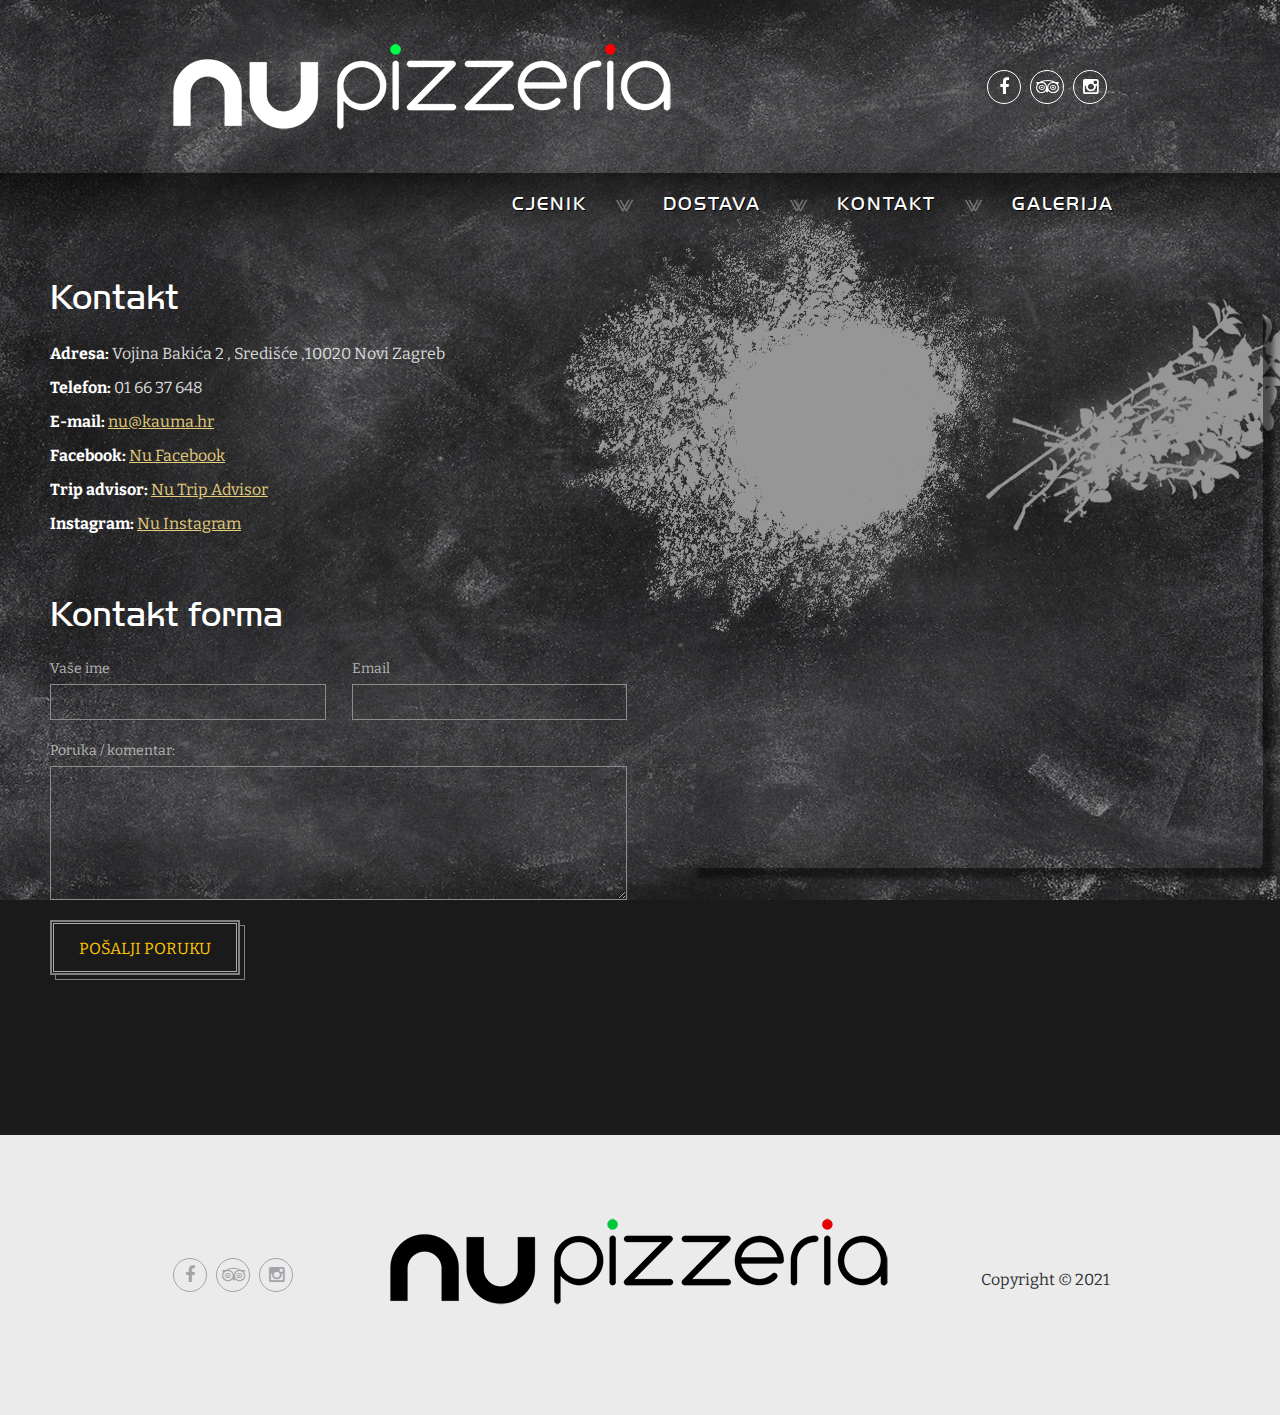
==== commit e605be88: "added modal for menu" ====
--- a/index.html
+++ b/index.html
@@ -15,6 +15,7 @@
   <link href="css/touchTouch.css" rel="stylesheet">
   <link href="css/animate.css" rel="stylesheet">
   <link href="css/style.css" rel="stylesheet">
+  <link href="https://ajax.aspnetcdn.com/ajax/jquery.ui/1.8.9/themes/blitzer/jquery-ui.css" rel="stylesheet" type="text/css" />
   <link rel="icon" type="image/png" href="images/nu/pizza_nu_logo_favicon.png"/>
 
   <script src="js/jquery.js"></script>
@@ -34,6 +35,8 @@
   <script src="js/touchTouch.jquery.js"></script>
   <script src="js/cform.js"></script>
   <script src="https://maps.googleapis.com/maps/api/js?key=AIzaSyB7wjV1CwNnsfTSK8eZODCG6C4bXE4wA2Q&libraries=&v=weekly"></script>
+  <script type="text/javascript" src="https://ajax.googleapis.com/ajax/libs/jquery/1.7.2/jquery.min.js"></script>
+  <script src="https://ajax.aspnetcdn.com/ajax/jquery.ui/1.8.9/jquery-ui.js" type="text/javascript"></script>
 
 
   <!-- HTML5 Shim and Respond.js IE8 support of HTML5 elements and media queries -->
@@ -89,7 +92,6 @@
             <a href="#home" class="logo scroll-to" style="display: inline-block;">
               <img src="images/nu/pizza_nu_logo_black5.png" alt="" class="img-responsive">
             </a>
-
             <div class="social_wrapper">
               <ul class="social clearfix">
                 <li>
@@ -117,12 +119,11 @@
 
   <div id="top00">
     <img src="/images/nu/logo_wood3.jpg" alt="">
-
     <div id="top1" style="display: inline-block;">
       <div class="top2_wrapper" id="top2">
         <div class="">
           <div class="top2 clearfix">
-            <div class="navbar navbar_ navbar-default">
+            <div class="navbar navbar_ navbar-default"> 
               <button type="button" class="navbar-toggle collapsed" data-toggle="collapse" data-target=".navbar-collapse">
                 <span class="sr-only">Toggle navigation</span>
                 <span class="icon-bar"></span>
@@ -131,7 +132,18 @@
               </button>
               <div class="navbar-collapse navbar-collapse_ collapse">
                 <ul class="nav navbar-nav sf-menu clearfix">
-                  <li class="sub-menu sub-menu-1"><a href="#home">Cjenik</a></li>
+                  <li class="sub-menu sub-menu-1">
+                    <a href="#home" id="cjenik">Cjenik</a>                    
+                    <!-- The Modal -->
+                    <div id="myModal" class="modal">
+                      <!-- The Close Button -->
+                      <span class="close">&times;</span>
+                      <!-- Modal Content (The Image) -->
+                      <img class="modal-content" id="img01" src="../images/Cjenik.jpg">
+                      <!-- Modal Caption (Image Text) -->
+                      <!-- <div id="caption">Cjenik</div> -->
+                    </div>
+                  </li>
                   <li><a href="#">Dostava</a></li>
                   <li><a href="#">Kontakt</a></li>
                   <li id="gallery-el"><a href="#">Galerija</a></li>
@@ -142,355 +154,14 @@
         </div>
       </div>
     </div>
+
   </div>
 
-  <div id="about" class="section">
-    <img class='newparallax mushroom1' alt='' src='images/mushroom1.png' data-speed='1000' data-sizemode='nostretch'
-         data-position='left' style="display: none;"/>
-    <img class='newparallax mushroom2' alt='' src='images/mushroom2.png' data-speed='1100' data-sizemode='nostretch'
-         data-position='left' style="display: none;"/>
-    <img class='newparallax flour' alt='' src='images/flour.png' data-speed='1200' data-sizemode='nostretch'
-         data-position='left' style="display: none;"/>
-  </div>
-
-  <div id="pizza" class="section" style="display: none;">
-    <div class="container">
-      <div id="slider_wrapper">
-        <div class="container">
-          <div id="slider">
-            <img src="images/slider_bg.png" alt="" class="slider_bg">
-            <div id="slider_inner">
-              <div id="flexslider">
-                <ul class="slides clearfix">
-
-                  <li class="nav1">
-                    <img src="images/pizze/Pizza sa gljivama3.jpg" alt="">
-                  </li>
-                  <li class="nav1">
-                    <img src="images/pizze/pizza3.jpg" alt="">
-                  </li>
-                  <li class="nav1">
-                    <img src="images/pizze/pizza4.jpg" alt="">
-                  </li>
-                </ul>
-
-                <div class="flex-slider-gradient"></div>
-
-              </div>
-            </div>
-          </div>
-        </div>
-      </div>
-
-      <h2>Naša pizza</h2>
-
-      <div class="row">
-        <div class="col-sm-6">
-          <div class="pizza1_wrapper">
-            <img src="images/pizze/pizza_on_board.png" alt="" class="pizza1">
-          </div>
-        </div>
-
-        <div class="col-sm-6">
-
-          <p>
-            <b class="white">Lorem ipsum dolor sit amet, consectetur adipiscing elit, sed do eiusmod tempor incididunt
-              ut labore et dolore magna aliqua. </b>
-          </p>
-          <p>
-            Ut enim ad minim veniam, quis nostrud exercitation ullamco laboris nisi ut aliquip ex ea commodo consequat.
-            Duis aute irure dolor in reprehenderit in voluptate velit esse cillum dolore eu fugiat nulla pariatur.
-            Excepteur sint occaecat cupidatat non proident, sunt in culpa qui officia deserunt mollit anim id est
-            laborum.
-          </p>
-
-          <br>
-
-          <div class="row">
-            <div class="col-sm-6">
-              <ul class="ul1">
-                <li><a href="#">Mozzarella</a></li>
-                <li><a href="#">Goat cheese</a></li>
-                <li><a href="#">Canadian cheddar</a></li>
-                <li><a href="#">Formaggio blend</a></li>
-              </ul>
-            </div>
-            <div class="col-sm-6">
-              <ul class="ul1">
-                <li><a href="#">Feta cheese</a></li>
-                <li><a href="#">Cheddar cheese</a></li>
-                <li><a href="#">Blue cheese</a></li>
-                <li><a href="#">Pramigiano cheese</a></li>
-              </ul>
-            </div>
-          </div>
-          <br>
-          <br>
-          <br>
-          <br>
-        </div>
-      </div>
-    </div>
-  </div>
-
-  <div id="gallery" class="section">
-    <img class='newparallax bree' alt='' src='images/bree.png' data-speed='1700' data-sizemode='nostretch'
-         data-position='left'/>
-
-
-    <div class="container">
-
-      <h2 class="gallery-title">Galerija</h2>
-
-      <div id="gallery_inner">
-        <div class="">
-          <div class="carousel-box">
-            <div class="inner">
-              <div class="carousel main">
-                <ul>
-                  <li>
-                    <div class="thumb1">
-                      <div class="thumbnail clearfix">
-                        <a href="images/pizze/_DSC0539 (Medium).jpg" class="clearfix">
-                          <figure>
-                            <img src="images/pizze/thumbs/_DSC0539 (Medium).jpg" alt="" class="img-responsive">
-                            <span class="zoom_left"></span>
-                            <span class="zoom_text">ZOOM</span>
-                            <span class="zoom_right"></span>
-                          </figure>
-                        </a>
-                      </div>
-                    </div>
-                    <div class="thumb1">
-                      <div class="thumbnail clearfix">
-                        <a href="images/ambient/_DSC0458 (Medium).jpg" class="clearfix">
-                          <figure>
-                            <img src="images/ambient/thumbs/_DSC0458 (Medium).jpg" alt="" class="img-responsive">
-                            <span class="zoom_left"></span>
-                            <span class="zoom_text">ZOOM</span>
-                            <span class="zoom_right"></span>
-                          </figure>
-                        </a>
-                      </div>
-                    </div>
-                  </li>
-
-                  <li>
-                    <div class="thumb1">
-                      <div class="thumbnail clearfix">
-                        <a href="images/_DSC0540_(Medium).jpg" class="clearfix">
-                          <figure>
-                            <img src="images/pizze/thumbs/_DSC0540_(Medium).jpg" alt="" class="img-responsive">
-                            <span class="zoom_left"></span>
-                            <span class="zoom_text">ZOOM</span>
-                            <span class="zoom_right"></span>
-                          </figure>
-                        </a>
-                      </div>
-                    </div>
-                    <div class="thumb1">
-                      <div class="thumbnail clearfix">
-                        <a href="images/ambient/_DSC0466 (Medium).jpg" class="clearfix">
-                          <figure>
-                            <img src="images/ambient/thumbs/_DSC0466 (Medium).jpg" alt="" class="img-responsive">
-                            <span class="zoom_left"></span>
-                            <span class="zoom_text">ZOOM</span>
-                            <span class="zoom_right"></span>
-                          </figure>
-                        </a>
-                      </div>
-                    </div>
-                  </li>
-
-                  <li>
-                    <div class="thumb1">
-                      <div class="thumbnail clearfix">
-                        <a href="images/pizze/_DSC0613 (Medium).jpg" class="clearfix">
-                          <figure>
-                            <img src="images/pizze/thumbs/_DSC0613 (Medium).jpg" alt="" class="img-responsive">
-                            <span class="zoom_left"></span>
-                            <span class="zoom_text">ZOOM</span>
-                            <span class="zoom_right"></span>
-                          </figure>
-                        </a>
-                      </div>
-                    </div>
-                    <div class="thumb1">
-                      <div class="thumbnail clearfix">
-                        <a href="images/ambient/_DSC0467 (Medium).jpg" class="clearfix">
-                          <figure>
-                            <img src="images/ambient/thumbs/_DSC0467 (Medium).jpg" alt="" class="img-responsive">
-                            <span class="zoom_left"></span>
-                            <span class="zoom_text">ZOOM</span>
-                            <span class="zoom_right"></span>
-                          </figure>
-                        </a>
-                      </div>
-                    </div>
-                  </li>
-
-                  <li>
-                    <div class="thumb1">
-                      <div class="thumbnail clearfix">
-                        <a href="images/pizze/_DSC0645 (Medium).jpg" class="clearfix">
-                          <figure>
-                            <img src="images/pizze/thumbs/_DSC0645 (Medium).jpg" alt="" class="img-responsive">
-                            <span class="zoom_left"></span>
-                            <span class="zoom_text">ZOOM</span>
-                            <span class="zoom_right"></span>
-                          </figure>
-                        </a>
-                      </div>
-                    </div>
-                    <div class="thumb1">
-                      <div class="thumbnail clearfix">
-                        <a href="images/ambient/_DSC0469 (Medium).jpg" class="clearfix">
-                          <figure>
-                            <img src="images/ambient/thumbs/_DSC0469 (Medium).jpg" alt="" class="img-responsive">
-                            <span class="zoom_left"></span>
-                            <span class="zoom_text">ZOOM</span>
-                            <span class="zoom_right"></span>
-                          </figure>
-                        </a>
-                      </div>
-                    </div>
-                  </li>
-
-                  <li>
-                    <div class="thumb1">
-                      <div class="thumbnail clearfix">
-                        <a href="images/pizze/_DSC0646 (Medium).jpg" class="clearfix">
-                          <figure>
-                            <img src="images/pizze/thumbs/_DSC0646 (Medium).jpg" alt="" class="img-responsive">
-                            <span class="zoom_left"></span>
-                            <span class="zoom_text">ZOOM</span>
-                            <span class="zoom_right"></span>
-                          </figure>
-                        </a>
-                      </div>
-                    </div>
-                    <div class="thumb1">
-                      <div class="thumbnail clearfix">
-                        <a href="images/ambient/_DSC0470 (Medium).jpg" class="clearfix">
-                          <figure>
-                            <img src="images/ambient/thumbs/_DSC0470 (Medium).jpg" alt="" class="img-responsive">
-                            <span class="zoom_left"></span>
-                            <span class="zoom_text">ZOOM</span>
-                            <span class="zoom_right"></span>
-                          </figure>
-                        </a>
-                      </div>
-                    </div>
-                  </li>
-
-                  <li>
-                    <div class="thumb1">
-                      <div class="thumbnail clearfix">
-                        <a href="images/pizze/_DSC0645 (Medium).jpg" class="clearfix">
-                          <figure>
-                            <img src="images/pizze/thumbs/_DSC0649 (Medium).jpg" alt="" class="img-responsive">
-                            <span class="zoom_left"></span>
-                            <span class="zoom_text">ZOOM</span>
-                            <span class="zoom_right"></span>
-                          </figure>
-                        </a>
-                      </div>
-                    </div>
-                    <div class="thumb1">
-                      <div class="thumbnail clearfix">
-                        <a href="images/ambient/_DSC0616 (Medium).jpg" class="clearfix">
-                          <figure>
-                            <img src="images/ambient/thumbs/_DSC0616 (Medium).jpg" alt="" class="img-responsive">
-                            <span class="zoom_left"></span>
-                            <span class="zoom_text">ZOOM</span>
-                            <span class="zoom_right"></span>
-                          </figure>
-                        </a>
-                      </div>
-                    </div>
-                  </li>
-
-                  <li>
-                    <div class="thumb1">
-                      <div class="thumbnail clearfix">
-                        <a href="images/pizze/_DSC0645 (Medium).jpg" class="clearfix">
-                          <figure>
-                            <img src="images/pizze/thumbs/_DSC0652 (Medium).jpg" alt="" class="img-responsive">
-                            <span class="zoom_left"></span>
-                            <span class="zoom_text">ZOOM</span>
-                            <span class="zoom_right"></span>
-                          </figure>
-                        </a>
-                      </div>
-                    </div>
-                    <div class="thumb1">
-                      <div class="thumbnail clearfix">
-                        <a href="images/ambient/_DSC0618 (Medium).jpg" class="clearfix">
-                          <figure>
-                            <img src="images/ambient/thumbs/_DSC0618 (Medium).jpg" alt="" class="img-responsive">
-                            <span class="zoom_left"></span>
-                            <span class="zoom_text">ZOOM</span>
-                            <span class="zoom_right"></span>
-                          </figure>
-                        </a>
-                      </div>
-                    </div>
-                  </li>
-
-                  <li>
-                    <div class="thumb1">
-                      <div class="thumbnail clearfix">
-                        <a href="images/pizze/_DSC0645 (Medium).jpg" class="clearfix">
-                          <figure>
-                            <img src="images/pizze/thumbs/Pizza1.jpg" alt="" class="img-responsive">
-                            <span class="zoom_left"></span>
-                            <span class="zoom_text">ZOOM</span>
-                            <span class="zoom_right"></span>
-                          </figure>
-                        </a>
-                      </div>
-                    </div>
-                    <div class="thumb1">
-                      <div class="thumbnail clearfix">
-                        <a href="images/ambient/IMG_0093.JPG" class="clearfix">
-                          <figure>
-                            <img src="images/ambient/thumbs/IMG_0093.jpg" alt="" class="img-responsive">
-                            <span class="zoom_left"></span>
-                            <span class="zoom_text">ZOOM</span>
-                            <span class="zoom_right"></span>
-                          </figure>
-                        </a>
-                      </div>
-                    </div>
-                  </li>
-                </ul>
-              </div>
-            </div>
-          </div>
-        </div>
-        <div class="gallery_controls">
-          <a class="gallery_prev" href="#"></a>
-          <div class="gallery_pagination"></div>
-          <a class="gallery_next" href="#"></a>
-        </div>
-      </div>
-    </div>
-  </div>
-
-  <div id="contacts" class="section">
-    <img class='newparallax garlic' alt='' src='images/garlic.png' data-speed='1400' data-sizemode='nostretch'
-         data-position='left' style="display: none;"/>
-    <img class='newparallax garlic2' alt='' src='images/garlic2.png' data-speed='1850' data-sizemode='nostretch'
-         data-position='left' style="display: none;"/>
-    <img class='newparallax garlic3' alt='' src='images/garlic3.png' data-speed='1700' data-sizemode='nostretch'
-         data-position='left' style="display: none;"/>
-    <img class='newparallax cutter' alt='' src='images/cutter.png' data-speed='2200' data-sizemode='nostretch'
-         data-position='left' style="display: none;"/>
-    <!--<img class='newparallax cheese' alt='' src='images/cheese.png' data-speed='1550' data-sizemode='nostretch'
-         data-position='left'/>-->
-
-
-    <div class="container">
+ <div id="contacts" class="section">
+    
+
+
+    <div class="container-2">
       <div class="row">
         <div class="col-sm-6">
 
@@ -537,7 +208,7 @@
 
           <div id="note"></div>
           <div id="fields">
-            <form id="ajax-contact-form" class="form-horizontal" action="javascript:alert('success!');">
+            <form id="ajax-contact-form" method="post" class="form-horizontal" action="contact.php">
               <div class="row">
                 <div class="col-sm-6">
                   <div class="form-group">
@@ -569,7 +240,7 @@
           <div class="g_map_wrapper">
             <img src="images/map_flour.png" alt="" class="map_flour">
             <img src="images/map_herb.png" alt="" class="map_herb">
-            <!-- <img src="images/google_map_bg.png" alt="" class="google_map_bg img-responsive"> -->
+           
             <div id="google_map" style=""></div>
           </div>
         </div>
@@ -579,7 +250,8 @@
 
   <div class="bot1_wrapper">
     <div class="container">
-      <img src="images/footer.png" alt="" class="footer_img" style="display: none;">
+  
+      
 
       <div class="bot2_wrapper clearfix">
         <div class="social2_wrapper">
--- a/css/style.css
+++ b/css/style.css
@@ -15,19 +15,86 @@
 
 
 /* Global properties ======================================================== */
+
+/* sta je ovo */
 a[href^="tel:"] {
   color: inherit;
   text-decoration: none;
 }
 
-::selection {
-  background: #e4cd7f !important;
-  color: #fff
-}
-
-::-moz-selection {
-  background: #e4cd7f !important;
-  color: #fff
+/* Modal ======================================================== */
+
+/* The Modal (background) */
+.modal {
+  display: none; /* Hidden by default */
+  position: fixed; /* Stay in place */
+  z-index: 1; /* Sit on top */
+  padding-top: 100px; /* Location of the box */
+  left: 0;
+  top: 0;
+  width: 100%; /* Full width */
+  height: 100%; /* Full height */
+  overflow: auto; /* Enable scroll if needed */
+  background-color: rgb(0,0,0); /* Fallback color */
+  background-color: rgba(0,0,0,0.9); /* Black w/ opacity */
+}
+
+/* Modal Content (Image) */
+.modal-content {
+  margin: auto;
+  display: block;
+  width: 100%;
+  max-width: 80vw;
+  max-height: 80vh;
+}
+
+/* Caption of Modal Image (Image Text) - Same Width as the Image */
+#caption {
+  font-size: 30px;
+  margin: auto;
+  display: block;
+  width: 80%;
+  max-width: 700px;
+  text-align: center;
+  color: #ccc;
+  padding: 30px 0;
+  height: 150px;
+}
+
+/* Add Animation - Zoom in the Modal */
+.modal-content, #caption {
+  animation-name: zoom;
+  animation-duration: 0.6s;
+}
+
+@keyframes zoom {
+  from {transform:scale(0)}
+  to {transform:scale(1)}
+}
+
+/* The Close Button */
+.close {
+  position: absolute;
+  top: 15px;
+  right: 35px;
+  color: white;
+  font-size: 40px;
+  font-weight: bold;
+  transition: 0.3s;
+}
+
+.close:hover,
+.close:focus {
+  color: #bbb;
+  text-decoration: none;
+  cursor: pointer;
+}
+
+/* 100% Image Width on Smaller Screens */
+@media only screen and (max-width: 767px){
+  .modal-content {
+    width: 100%;
+  }
 }
 
 a {
@@ -53,10 +120,17 @@
   min-width: 320px;
 }
 
-
 .container {
   position: relative;
   min-width: 320px;
+}
+
+.container-2 {
+  position: relative;
+  min-width: 320px;
+  padding-left: 50px;
+  padding-right: 50px;
+  margin-top: 80px;
 }
 
 #main {
@@ -66,13 +140,7 @@
 }
 
 /* Page Animated item Styles */
-.animated {
-  visibility: hidden;
-}
-
-.visible {
-  visibility: visible;
-}
+
 
 /* ============================= header ====================== */
 #top0 {
@@ -80,20 +148,10 @@
   padding-top: 40px;
   padding-bottom: 40px;
   filter: brightness(2);
-  /*
-   background: radial-gradient(rgba(255, 255, 255, 0.05), transparent);
-  */
+
 }
 
 #top00 {
-  /*
-  background-image: url("../images/nu/logo_wood3.jpg");
-  background-repeat: no-repeat;
-  background-position: center;
-  background-size: 100% auto;
-  min-height: 100vh;
-  */
-
   position: relative;
 }
 
@@ -102,9 +160,6 @@
   height: auto;
 }
 
-.top0_inner {
-  position: relative;
-}
 
 header {
   position: relative;
@@ -138,7 +193,7 @@
 .social li {
   display: inline-block;
   margin: 3px;
-  transform 0.3s ease;
+  transform: 0.3s ease;
 }
 
 .social li a {
@@ -178,16 +233,6 @@
   min-width: 320px;
 }
 
-#top2-sticky-wrapper {
-  transition: all 0.3s ease-out;
-  -moz-transition: all 0.3s ease-out;
-  -webkit-transition: all 0.3s ease-out;
-  -o-transition: all 0.3s ease-out;
-}
-
-.sticky-wrapper.is-sticky .navbar-nav a {
-  color: #fff !important;
-}
 
 #top2 {
   position: relative;
@@ -212,7 +257,7 @@
 
 .top2 {
   position: relative;
-}
+} 
 
 
 /* ============================= content ====================== */
@@ -228,352 +273,42 @@
   margin-bottom: -30px;
 }
 
-.slide_header {
-  position: relative;
-}
-
-.header_img {
-  position: absolute;
-  width: 100%;
-  height: 100%;
-  left: 0;
-  top: 0;
-  padding: 41px 42px 0;
-}
-
-.header_img img {
-  width: 100%;
-}
 
 
 #home {
   position: relative;
 }
 
-#about {
-  position: relative;
-  padding-bottom: 70px;
-}
-
-
-#pizza {
-  position: relative;
-  padding-bottom: 170px;
-}
+
+
 
 .pizza1_wrapper {
   position: relative;
 }
 
-.pizza1 {
-  position: absolute;
-  top: -120px;
-  display: block;
-  height: auto;
-}
-
-
-#order {
-  position: relative;
-  padding-bottom: 50px;
-}
+
+
+
 
 /* ============================= online ====================== */
-#online {
-  position: relative;
-  margin-top: 30px;
-  margin-bottom: 30px;
-}
-
-.online_prev {
-  display: block;
-  width: 38px;
-  height: 61px;
-  position: absolute;
-  left: -15px;
-  top: 50%;
-  margin-top: -30px;
-  z-index: 10;
-}
-
-.online_prev span {
-  display: block;
-  width: 38px;
-  height: 61px;
-  background: url(../images/prev2.png) center center no-repeat;
-  opacity: 0.4;
-  filter: alpha(opacity=40);
-  transition: all 0.3s ease-out;
-  -moz-transition: all 0.3s ease-out;
-  -webkit-transition: all 0.3s ease-out;
-  -o-transition: all 0.3s ease-out;
-}
-
-.online_prev span:hover {
-  opacity: 1;
-  filter: alpha(opacity=100);
-}
-
-.online_next {
-  display: block;
-  width: 38px;
-  height: 61px;
-  position: absolute;
-  right: -15px;
-  top: 50%;
-  margin-top: -30px;
-  z-index: 10;
-}
-
-.online_next span {
-  display: block;
-  width: 38px;
-  height: 61px;
-  background: url(../images/next2.png) center center no-repeat;
-  opacity: 0.4;
-  filter: alpha(opacity=40);
-  transition: all 0.3s ease-out;
-  -moz-transition: all 0.3s ease-out;
-  -webkit-transition: all 0.3s ease-out;
-  -o-transition: all 0.3s ease-out;
-}
-
-.online_next span:hover {
-  opacity: 1;
-  filter: alpha(opacity=100);
-}
-
-#online .carousel-box {
-  position: relative;
-}
-
-#online .carousel-box .inner {
-  position: relative;
-  overflow: hidden;
-  max-width: none;
-  margin: 0;
-}
-
-#online .carousel.main {
-  position: relative;
-  overflow: hidden;
-  margin: 0;
-  padding: 0;
-  margin-right: -30px;
-}
-
-#online .caroufredsel_wrapper {
-  padding: 0;
-  margin: 0;
-}
-
-#online .caroufredsel_wrapper ul {
-  padding: 0;
-  margin: 0;
-}
-
-#online .carousel-box ul li {
-  float: left;
-  display: inline-block;
-  padding: 0px 0px 0px 0px;
-  position: relative;
-  width: 300px;
-  overflow: hidden;
-  padding-right: 30px
-}
-
-.online {
-}
-
-.online .online_inner {
-  text-align: center;
-  padding: 0 10%;
-}
-
-.online .online_inner figure {
-  margin: 0;
-  padding: 0px;
-  position: relative;
-  border: none;
-  background: none;
-}
-
-.online .online_inner figure img {
-  margin-left: auto;
-  margin-right: auto;
-}
-
-.online .online_inner .txt1 {
-  padding-top: 10px;
-  font-family: 'Lobster';
-  font-size: 28px;
-  color: #fff;
-  background: url(../images/kand1.png) center bottom no-repeat;
-  padding-bottom: 30px;
-  margin-bottom: 15px;
-}
-
-.online .online_inner .txt2 {
-  margin-bottom: 15px;
-  min-height: 56px;
-}
-
-.online .online_inner .txt2 span {
-  color: #ff7b23;
-  display: inline-block;
-  font-family: 'Bitter';
-  font-size: 18px;
-  font-style: italic;
-}
-
-.online .online_inner .txt2 em {
-  display: inline-block;
-  width: 17px;
-  height: 8px;
-  background: url(../images/marker2.png) center center no-repeat;
-  margin: 0 5px;
-}
-
-.online .online_inner .txt3 {
-  padding-bottom: 20px;
-}
-
-.online .online_inner .txt4 {
-}
+
 
 /* ============================= online end ====================== */
-
+/* nema */
 #gallery {
   position: relative;
   padding-bottom: 50px;
   font-family: 'HandelGothicD';
 }
 
-.gallery-title {
-  font-family: 'HandelGothicD';
-  font-size: 36px;
-  line-height: 1.1;
-}
+
 
 /* ============================= gallery ====================== */
-#gallery_inner {
-  position: relative;
-  margin-top: 30px;
-  margin-bottom: 30px;
-}
-
-.gallery_prev {
-  vertical-align: top;
-  display: inline-block;
-  width: 21px;
-  height: 20px;
-  background: url(../images/prev3.png) left top no-repeat;
-}
-
-.gallery_prev:hover {
-  background-position: bottom;
-}
-
-.gallery_next {
-  vertical-align: top;
-  display: inline-block;
-  width: 21px;
-  height: 20px;
-  background: url(../images/next3.png) left top no-repeat;
-}
-
-.gallery_next:hover {
-  background-position: bottom;
-}
-
-.gallery_controls {
-  text-align: center;
-  padding-top: 10px;
-}
-
-.gallery_pagination {
-  display: inline-block;
-  line-height: 23px;
-  vertical-align: top;
-}
-
-.gallery_pagination a {
-  display: inline-block;
-  width: 13px;
-  height: 13px;
-  margin: 0 13px;
-  position: relative;
-}
-
-.gallery_pagination a:before {
-  position: absolute;
-  content: '';
-  display: block;
-  width: 26px;
-  height: 1px;
-  background: #848484;
-  right: 100%;
-  top: 50%;
-}
-
-.gallery_pagination a:first-child:before {
-  display: none;
-}
-
-.gallery_pagination a span {
-  display: block;
-  width: 100%;
-  height: 100%;
-  background: none;
-  text-indent: -9999%;
-  cursor: pointer;
-  position: relative;
-  overflow: hidden;
-  background: url(../images/pag1.png) left top no-repeat;
-}
-
-.gallery_pagination a:hover span, .gallery_pagination a.selected span {
-  background: url(../images/pag2.png) left top no-repeat;
-}
-
-#gallery_inner .carousel-box {
-  position: relative;
-}
-
-#gallery_inner .carousel-box .inner {
-  position: relative;
-  overflow: hidden;
-  max-width: none;
-  margin: 0;
-}
-
-#gallery_inner .carousel.main {
-  position: relative;
-  overflow: hidden;
-  margin: 0;
-  padding: 0;
-  margin-right: -30px;
-}
-
-#gallery_inner .caroufredsel_wrapper {
-  padding: 0;
-  margin: 0;
-}
-
-#gallery_inner .caroufredsel_wrapper ul {
-  padding: 0;
-  margin: 0;
-}
-
-#gallery_inner .carousel-box ul li {
-  float: left;
-  display: inline-block;
-  padding: 0px 0px 0px 0px;
-  position: relative;
-  width: 300px;
-  overflow: hidden;
-  padding-right: 30px
-}
+
+
+
+
+
 
 /* ============================= gallery end ====================== */
 
@@ -584,11 +319,6 @@
 
 .g_map_wrapper {
   position: relative;
-}
-
-.g_map_wrapper_txt {
-  position: relative;
-  margin-top: -30px;
 }
 
 .map_flour {
@@ -605,10 +335,6 @@
   z-index: -1;
 }
 
-.google_map_bg {
-  position: relative;
-  width: 100%;
-}
 
 #google_map {
   position: absolute !important;
@@ -638,24 +364,10 @@
   display: flex;
 }
 
-.bot1_wrapper .divider1 {
-  margin-top: 60px;
-  margin-bottom: 40px;
-}
-
-.footer_img {
-  position: absolute;
-  left: 50%;
-  margin-left: 300px;
-  top: -200px;
-}
-
-.footer2_img {
-  position: absolute;
-  left: 50%;
-  margin-left: -820px;
-  top: 0px;
-}
+
+
+
+
 
 .logo2_wrapper {
   padding-bottom: 20px;
@@ -672,14 +384,7 @@
   margin-right: auto;
 }
 
-.bot_title {
-  font-family: 'Lobster';
-  font-size: 24px;
-  font-weight: 400;
-  color: #1c1c1c;
-  padding-top: 30px;
-  padding-bottom: 25px;
-}
+
 
 .copyright {
   padding-top: 10px;
@@ -738,125 +443,6 @@
   margin-top: 0;
 }
 
-.herb {
-  top: 130px;
-  left: 50%;
-  margin-left: -940px;
-}
-
-.pepper {
-  top: 350px;
-  left: 50%;
-  margin-left: -830px;
-}
-
-.pasta {
-  top: 270px;
-  left: 50%;
-  margin-left: 700px;
-}
-
-.bread {
-  top: 100px;
-  left: 50%;
-  margin-left: -850px;
-}
-
-.mushroom1 {
-  top: 20px;
-  left: 50%;
-  margin-left: 480px;
-}
-
-.not-front .mushroom1 {
-  top: 550px;
-}
-
-.mushroom2 {
-  top: 100px;
-  left: 50%;
-  margin-left: 750px;
-}
-
-.not-front .mushroom2 {
-  top: 750px;
-}
-
-.flour {
-  top: 350px;
-  left: 50%;
-  margin-left: 700px;
-}
-
-.not-front .flour {
-  top: 1000px;
-}
-
-.cutter {
-  top: 650px;
-  left: 53%;
-  margin-left: 500px;
-}
-
-.fork {
-  top: 50px;
-  left: 50%;
-  margin-left: -1040px;
-}
-
-.not-front .fork {
-  top: 1200px;
-}
-
-.knife {
-  top: 200px;
-  left: 50%;
-  margin-left: -950px;
-}
-
-.not-front .knife {
-  top: 1300px;
-}
-
-.knife2 {
-  top: 650px;
-  left: 50%;
-  margin-left: 650px;
-}
-
-.not-front .knife2 {
-  top: 1750px;
-}
-
-.bree {
-  top: 100px;
-  left: 50%;
-  margin-left: -850px;
-}
-
-.garlic {
-  top: 20px;
-  left: 50%;
-  margin-left: -1000px;
-}
-
-.garlic2 {
-  top: 100px;
-  left: 50%;
-  margin-left: -640px;
-}
-
-.garlic3 {
-  top: 150px;
-  left: 50%;
-  margin-left: -580px;
-}
-
-.cheese {
-  top: 350px;
-  left: 50%;
-  margin-left: 700px;
-}
 
 
 /* ============================= main menu ====================== */
@@ -874,7 +460,7 @@
   text-align: center;
   line-height: 0;
 }
-
+/* ovo? */
 .navbar_ .navbar-toggle {
   background: #d0a100;
   border: none;
@@ -964,8 +550,7 @@
   letter-spacing: 2px;
 }
 
-.navbar_ .nav > li > a em {
-}
+
 
 .navbar_ .nav > li > a:focus {
   color: #fff;
@@ -1007,155 +592,9 @@
   background: none;
 }
 
-.sub-menu ul {
-  position: absolute;
-  display: none;
-  left: 0px;
-  top: 100%;
-  list-style: none;
-  zoom: 1;
-  margin: 0;
-  padding: 15px;
-  background: #000;
-  background: rgba(0, 0, 0, 0.9);
-  text-align: left;
-  border: none;
-  border-top: 3px solid #ffc600;
-  margin-top: -3px;
-  border-radius: 0px;
-  -moz-border-radius: 0px;
-  -webkit-border-radius: 0px;
-}
-
-.sub-menu li {
-  margin: 0;
-  position: relative;
-  zoom: 1;
-  display: block;
-  border-top: 1px solid #4c4c4c;
-}
-
-.sub-menu li:first-child {
-  border-top: none;
-}
-
-.sub-menu li a {
-  display: block;
-  position: relative;
-  font-family: 'Bitter';
-  font-weight: 400;
-  font-size: 14px;
-  line-height: 20px;
-  color: #fff;
-  text-decoration: none;
-  padding: 5px 30px 5px 0px;
-  background: none;
-  transition: all 0.3s ease-out;
-  -moz-transition: all 0.3s ease-out;
-  -webkit-transition: all 0.3s ease-out;
-  -o-transition: all 0.3s ease-out;
-}
-
-.sub-menu li a:hover {
-  text-decoration: none;
-  color: #ffc600;
-}
-
-
-.sub-menu-1 > ul {
-}
-
-.sub-menu-2 > ul {
-  left: 100%;
-  margin-left: 1px;
-  background: #fff;
-}
-
-
-/* ============================= search-form ====================== */
-.search-form-wrapper {
-  position: relative;
-  margin-top: 35px;
-}
-
-.search-form-wrapper .form-control {
-  background: none;
-  border: none;
-  border-bottom: 2px solid #4d4d4d;
-  border-radius: 0px;
-  -moz-border-radius: 0px;
-  -webkit-border-radius: 0px;
-  padding-top: 5px;
-  padding-bottom: 5px;
-  height: 40px;
-  color: #7b7b7b;
-  font-size: 20px;
-  box-shadow: none;
-  moz-box-shadow: none;
-  -webkit-box-shadow: none;
-  padding-left: 0;
-}
-
-.search-form-wrapper .form-control:focus {
-  box-shadow: none;
-  moz-box-shadow: none;
-  -webkit-box-shadow: none;
-  border-color: #000;
-  color: #000;
-}
-
-.search-form-wrapper a {
-  position: absolute;
-  right: 0;
-  top: 0;
-  text-align: right;
-  line-height: 40px;
-  color: #4d4d4d;
-}
-
-.search-form-wrapper a:hover {
-  color: #000;
-}
-
-.search-form-wrapper a i {
-  font-size: 20px;
-  line-height: 40px;
-}
-
-/* ============================= toTop ====================== */
-#toTop {
-  display: none;
-  text-decoration: none;
-  position: fixed;
-  bottom: 10px;
-  right: 10px;
-  z-index: 1000;
-  overflow: hidden;
-  width: 50px;
-  height: 50px;
-  border: none;
-  text-indent: 100%;
-  background: url(../images/totop.gif) no-repeat left top;
-}
-
-#toTopHover {
-  background: url(../images/totop.gif) no-repeat left bottom;
-  width: 50px;
-  height: 50px;
-  display: block;
-  overflow: hidden;
-  float: left;
-  opacity: 0;
-  -moz-opacity: 0;
-  filter: alpha(opacity=0);
-}
-
-#toTop:active, #toTop:focus {
-  outline: none;
-}
-
 
 /* ============================= main layout ====================== */
+/* nema */
 .title1 {
   font-family: 'HandelGothicD';
   font-size: 28px;
@@ -1178,7 +617,7 @@
   padding-top: 0px;
   padding-bottom: 25px;
 }
-
+/* nema */
 .title3 {
   font-family: 'HandelGothicD';
   font-size: 64px;
@@ -1189,7 +628,7 @@
   padding-top: 0px;
   padding-bottom: 25px;
 }
-
+/* nema */
 .title4 {
   font-family: 'HandelGothicD';
   font-size: 28px;
@@ -1201,7 +640,7 @@
   padding-bottom: 20px;
   font-style: italic;
 }
-
+/* nema */
 .title5 {
   font-family: 'Lobster';
   font-size: 36px;
@@ -1212,7 +651,7 @@
   margin-top: 30px;
   padding-bottom: 25px;
 }
-
+/* nema */
 .title6 {
   font-family: 'Playfair Display';
   font-size: 28px;
@@ -1224,7 +663,7 @@
   padding-bottom: 15px;
   font-style: italic;
 }
-
+/* nema */
 .title7 {
   font-family: 'Playfair Display';
   font-size: 64px;
@@ -1236,7 +675,7 @@
   padding-bottom: 25px;
 }
 
-
+/* nema */
 h1 {
   display: block;
   font-family: 'Lobster';
@@ -1250,7 +689,7 @@
   min-height: 104px;
   text-align: center;
 }
-
+/* nema */
 h2 {
   display: block;
   font-family: 'Lobster';
@@ -1264,17 +703,15 @@
   background: url(../images/h2.png) center bottom no-repeat;
 }
 
-
+/* nema */
 .img-responsive-old {
   display: block;
   max-width: 100%;
   height: auto;
 }
 
-.img-responsive {
-  width: auto \9;
-}
-
+
+/* nema */
 .border-box {
   -webkit-box-sizing: border-box;
   -moz-box-sizing: border-box;
@@ -1282,66 +719,14 @@
 }
 
 
-/* === */
-.divider1 {
-  background: url(../images/divider1_px.png) 0 18px repeat-x;
-  margin-left: 71px;
-  margin-right: 78px;
-  height: 35px;
-  position: relative;
-}
-
-.divider1:before {
-  display: block;
-  content: '';
-  width: 71px;
-  height: 35px;
-  background: url(../images/divider1_left.png) 0 0 no-repeat;
-  position: absolute;
-  left: -71px;
-  top: 0;
-}
-
-.divider1:after {
-  display: block;
-  content: '';
-  width: 78px;
-  height: 30px;
-  background: url(../images/divider1_right.png) 0 0 no-repeat;
-  position: absolute;
-  right: -78px;
-  top: 1px;
-}
+
+
 
 .white {
   color: #fff;
 }
 
-.ul1 {
-  padding: 0;
-  margin: 0;
-  list-style: none;
-}
-
-.ul1 li {
-  padding-bottom: 0px;
-}
-
-.ul1 li a {
-  display: block;
-  padding-left: 35px;
-  background: url(../images/li_st1.png) 0 5px no-repeat;
-  text-decoration: none;
-  color: #d5d5d5;
-  font-family: 'Bitter';
-  font-size: 18px;
-}
-
-.ul1 li a:hover {
-  text-decoration: none;
-  color: #fff;
-}
-
+/* nema */
 .ul2 {
   padding: 0;
   margin: 0;
@@ -1476,226 +861,7 @@
 
 
 /* ============================= thumbnail ====================== */
-.img-polaroid {
-  position: relative;
-  padding: 5px;
-  background: none;
-  border: 1px solid #cfcfcf;
-  box-shadow: none;
-  moz-box-shadow: none;
-  -webkit-box-shadow: none;
-}
-
-.thumbnail .caption {
-  padding: 0;
-  color: inherit;
-}
-
-.thumb0 {
-  margin-bottom: 30px;
-  margin-top: 0px;
-}
-
-.thumb0.last {
-  margin-bottom: 0px;
-}
-
-.thumb0 .thumbnail {
-  padding: 0;
-  border: none;
-  border-radius: 0px;
-  -moz-border-radius: 0px;
-  -webkit-border-radius: 0px;
-  box-shadow: none;
-  moz-box-shadow: none;
-  -webkit-box-shadow: none;
-  margin-bottom: 0;
-  background: none;
-}
-
-.thumb0 figure {
-  margin: 0;
-  float: none;
-  background: none;
-  position: relative;
-}
-
-.thumb0 figure img {
-  margin-left: auto;
-  margin-right: auto;
-}
-
-.thumb1 {
-  margin-bottom: 30px;
-  margin-top: 0px;
-}
-
-.thumb1.last {
-  margin-bottom: 0px;
-}
-
-.thumb1 .thumbnail {
-  padding: 0;
-  border: none;
-  border-radius: 0px;
-  -moz-border-radius: 0px;
-  -webkit-border-radius: 0px;
-  box-shadow: none;
-  moz-box-shadow: none;
-  -webkit-box-shadow: none;
-  margin-bottom: 0;
-  background: none;
-}
-
-.thumb1 a {
-  display: block;
-  text-decoration: none;
-}
-
-.thumb1 a figure {
-  margin: 0;
-  float: none;
-  margin: 0px 0px 0px 0px;
-  background: #151515;
-  position: relative;
-  overflow: hidden;
-}
-
-.thumb1 a figure img {
-  height: 100%;
-  width: auto;
-  position: relative;
-  transition: all 0.3s ease-out;
-  -moz-transition: all 0.3s ease-out;
-  -webkit-transition: all 0.3s ease-out;
-  -o-transition: all 0.3s ease-out;
-}
-
-.thumb1 a:hover figure img {
-  opacity: 0.6;
-  filter: alpha(opacity=60);
-}
-
-.thumb1 a figure .zoom_left {
-  display: block;
-  width: 69px;
-  height: 20px;
-  background: url(../images/zoom_left.png) 0 0 no-repeat;
-  position: absolute;
-  left: 25%;
-  margin-left: -120px;
-  top: 50%;
-  margin-top: -10px;
-  opacity: 0;
-  filter: alpha(opacity=0);
-  transition: all 0.3s ease-out;
-  -moz-transition: all 0.3s ease-out;
-  -webkit-transition: all 0.3s ease-out;
-  -o-transition: all 0.3s ease-out;
-}
-
-.thumb1 a:hover figure .zoom_left {
-  left: 50%;
-  opacity: 1;
-  filter: alpha(opacity=100);
-}
-
-.thumb1 a figure .zoom_text {
-  display: block;
-  text-align: center;
-  position: absolute;
-  left: 0;
-  top: 50%;
-  margin-top: -10px;
-  width: 100%;
-  font-size: 20px;
-  line-height: 20px;
-  font-family: 'Bitter';
-  font-style: italic;
-  color: #fff;
-  transition: all 0.3s ease-out;
-  -moz-transition: all 0.3s ease-out;
-  -webkit-transition: all 0.3s ease-out;
-  -o-transition: all 0.3s ease-out;
-  opacity: 0;
-  filter: alpha(opacity=0);
-  -ms-transform: scale(0.1);
-  -webkit-transform: scale(0.1);
-  transform: scale(0.1);
-}
-
-.thumb1 a:hover figure .zoom_text {
-  -ms-transform: scale(1);
-  -webkit-transform: scale(1);
-  transform: scale(1);
-  opacity: 1;
-  filter: alpha(opacity=100);
-}
-
-.thumb1 a figure .zoom_right {
-  display: block;
-  width: 69px;
-  height: 20px;
-  background: url(../images/zoom_right.png) 0 0 no-repeat;
-  position: absolute;
-  right: 25%;
-  margin-right: -120px;
-  top: 50%;
-  margin-top: -10px;
-  opacity: 0;
-  filter: alpha(opacity=0);
-  transition: all 0.3s ease-out;
-  -moz-transition: all 0.3s ease-out;
-  -webkit-transition: all 0.3s ease-out;
-  -o-transition: all 0.3s ease-out;
-}
-
-.thumb1 a:hover figure .zoom_right {
-  right: 50%;
-  opacity: 1;
-  filter: alpha(opacity=100);
-}
-
-
-.paginat {
-  display: block;
-  width: 580px;
-  height: 61px;
-  position: absolute;
-  left: 0px;
-  top: 50%;
-  margin-top: -30px;
-  z-index: 10;
-}
-
-.pagin_prev {
-  display: block;
-  width: 38px;
-  height: 61px;
-  position: absolute;
-  left: 5px;
-  top: 50%;
-  margin-top: -30px;
-  z-index: 10;
-}
-
-.pagin_prev span:hover {
-  opacity: 1;
-  filter: alpha(opacity=100);
-}
-
-.pagin_prev span {
-  display: block;
-  width: 38px;
-  height: 61px;
-  background: url(../images/prev2.png) center center no-repeat;
-  opacity: 0.4;
-  filter: alpha(opacity=40);
-  transition: all 0.3s ease-out;
-  -moz-transition: all 0.3s ease-out;
-  -webkit-transition: all 0.3s ease-out;
-  -o-transition: all 0.3s ease-out;
-}
+
 
 .btn-default.btn3 {
   font-family: 'Bitter';
@@ -1904,10 +1070,7 @@
 /* Default landscape and desktop to large desktop */
 @media (max-width: 1329px) {
 
-  .pizza1 {
-    top: 0px;
-    max-width: 500px;
-  }
+ 
 
   #google_map {
     left: 33px;
@@ -1916,74 +1079,6 @@
     bottom: 86px;
   }
 
-  .pepper {
-    margin-left: -680px;
-  }
-
-  .herb {
-    margin-left: -790px;
-  }
-
-  .pasta {
-    margin-left: 550px;
-  }
-
-  .bread {
-    margin-left: -700px;
-  }
-
-  .mushroom1 {
-    margin-left: 330px;
-  }
-
-  .mushroom2 {
-    margin-left: 600px;
-  }
-
-  .flour {
-    margin-left: 550px;
-  }
-
-  .cutter {
-    margin-left: 450px;
-  }
-
-  .fork {
-    margin-left: -890px;
-  }
-
-  .knife {
-    margin-left: -800px;
-  }
-
-  .knife2 {
-    margin-left: 500px;
-  }
-
-  .bree {
-    margin-left: -700px;
-  }
-
-  .garlic {
-    margin-left: -850px;
-  }
-
-  .garlic2 {
-    margin-left: -500px;
-  }
-
-  .garlic3 {
-    margin-left: -450px;
-  }
-
-  .cheese {
-    margin-left: 550px;
-  }
-
-  .footer2_img {
-    margin-left: -670px;
-  }
-
   .header_img {
     padding: 30px 32px 0;
   }
@@ -1991,8 +1086,6 @@
   #header_wrapper {
     margin-bottom: -20px;
   }
-
-
 }
 
 @media (min-width: 992px) {
@@ -2015,11 +1108,6 @@
     min-height: 85px;
   }
 
-  .pizza1 {
-    top: 50px;
-    max-width: 400px;
-  }
-
   #google_map {
     left: 26px;
     top: 26px;
@@ -2034,19 +1122,6 @@
   .newparallax {
     display: none;
   }
-
-  .footer2_img {
-    margin-left: -560px;
-  }
-
-  .header_img {
-    padding: 23px 25px 0;
-  }
-
-  #header_wrapper {
-    margin-bottom: -10px;
-  }
-
 
 }
 
@@ -2089,11 +1164,7 @@
     min-height: 0;
   }
 
-  .pizza1 {
-    top: auto;
-    position: relative;
-    max-width: 100%;
-  }
+
 
   .online .online_inner {
     padding: 0 0;
@@ -2174,13 +1245,6 @@
   .navbar_ .nav > li > a:hover, .navbar_ .nav > li > a:focus, .navbar_ .nav > li.sfHover > a, .navbar_ .nav > li.sfHover > a:hover {
   }
 
-  .sub-menu ul {
-    position: relative;
-    left: 0;
-    top: 0;
-    margin-top: 0;
-  }
-
 
 }
 
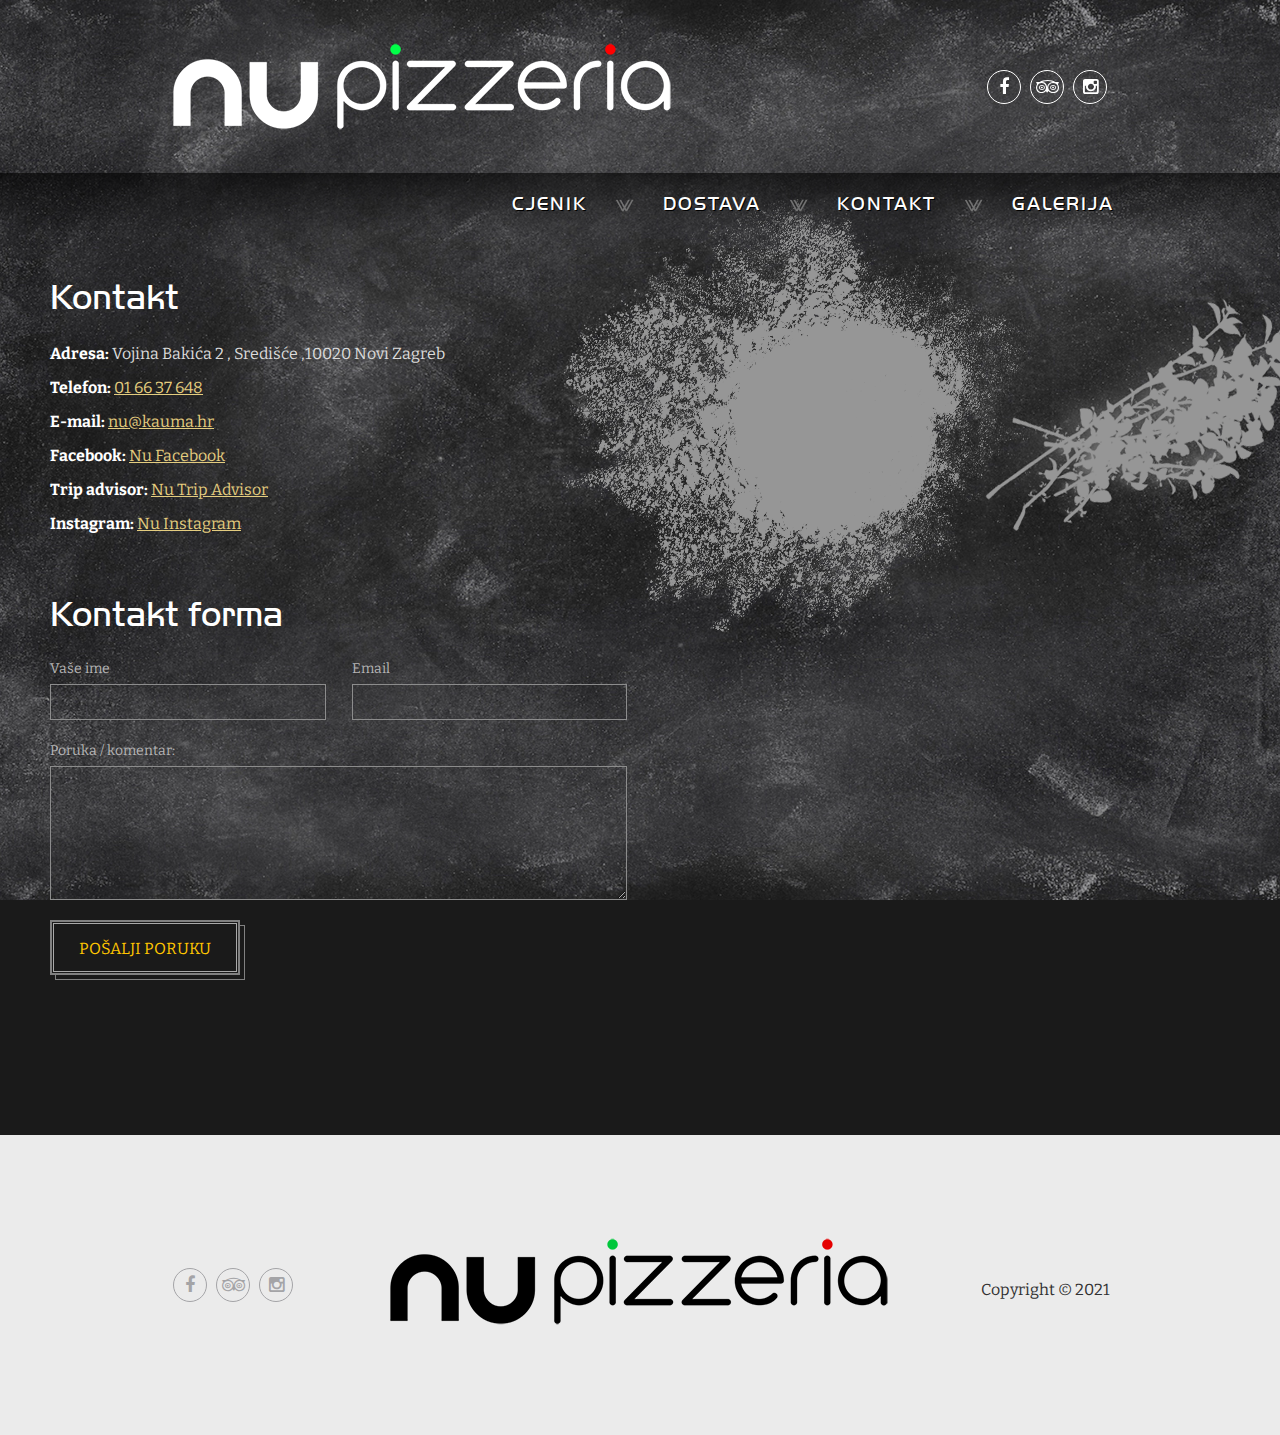
==== commit bece4b17: "implemented google maps, delivery modal and added images" ====
--- a/index.html
+++ b/index.html
@@ -1,302 +1,862 @@
 <!DOCTYPE html>
 <html lang="en">
-<head>
-  <title>Pizzeria Nu</title>
-  <meta charset="utf-8">
-  <meta http-equiv="X-UA-Compatible" content="IE=edge">
-  <meta name="viewport" content="width=device-width, initial-scale=1.0">
-  <meta name="description" content="Your description">
-  <meta name="keywords" content="Your keywords">
-  <meta name="author" content="Your name">
-
-  <link href="css/bootstrap.css" rel="stylesheet">
-  <link href="css/font-awesome.css" rel="stylesheet">
-  <link href="css/flexslider.css" rel="stylesheet">
-  <link href="css/touchTouch.css" rel="stylesheet">
-  <link href="css/animate.css" rel="stylesheet">
-  <link href="css/style.css" rel="stylesheet">
-  <link href="https://ajax.aspnetcdn.com/ajax/jquery.ui/1.8.9/themes/blitzer/jquery-ui.css" rel="stylesheet" type="text/css" />
-  <link rel="icon" type="image/png" href="images/nu/pizza_nu_logo_favicon.png"/>
-
-  <script src="js/jquery.js"></script>
-  <script src="js/jquery-ui.js"></script>
-  <script src="js/jquery-migrate-1.2.1.min.js"></script>
-  <script src="js/jquery.easing.1.3.js"></script>
-  <script src="js/superfish.js"></script>
-  <script src="js/jquery.flexslider.js"></script>
-  <script src="js/jquery.sticky.js"></script>
-  <script src="js/jquery.appear.js"></script>
-  <script src="js/jquery.ui.totop.js"></script>
-  <script src="js/jquery.equalheights.js"></script>
-  <script src="js/jquery.caroufredsel.js"></script>
-  <script src="js/jquery.touchSwipe.min.js"></script>
-  <script src="js/jquery.jlanding.js"></script>
-  <script src="js/SmoothScroll.js"></script>
-  <script src="js/touchTouch.jquery.js"></script>
-  <script src="js/cform.js"></script>
-  <script src="https://maps.googleapis.com/maps/api/js?key=AIzaSyB7wjV1CwNnsfTSK8eZODCG6C4bXE4wA2Q&libraries=&v=weekly"></script>
-  <script type="text/javascript" src="https://ajax.googleapis.com/ajax/libs/jquery/1.7.2/jquery.min.js"></script>
-  <script src="https://ajax.aspnetcdn.com/ajax/jquery.ui/1.8.9/jquery-ui.js" type="text/javascript"></script>
-
-
-  <!-- HTML5 Shim and Respond.js IE8 support of HTML5 elements and media queries -->
-  <!-- WARNING: Respond.js doesn't work if you view the page via file:// -->
-  <!--[if lt IE 9]>
-  <script src="https://oss.maxcdn.com/html5shiv/3.7.2/html5shiv.min.js"></script>
-  <script src="https://oss.maxcdn.com/respond/1.4.2/respond.min.js"></script>
-  <![endif]-->
-
-  <style>
-    .flex-slider-gradient {
-      position: absolute;
-      bottom: 0;
-      height: 20%;
-      width: 100%;
-      background-image: linear-gradient(transparent, black);
-    }
-
-    .pricelist-wrapper {
-      text-align: center;
-      margin-top: 50px;
-    }
-
-    #pricelist-btn {
-      text-align: center;
-      margin-top: 60px;
-    }
-
-    #pricelist {
-      max-width: 100%;
-      filter: brightness(1.3);
-      display: none;
-      margin-bottom: 50px;
-    }
-
-    .pricelist-btn1 {
-      margin: auto;
-      display: block!important;
-      cursor: pointer;
-    }
-  </style>
-
-</head>
-<body class="front" data-spy="scroll" data-target="#top1" data-offset="62">
-
-<div id="main">
-
-  <div id="top0">
-    <div class="container">
-      <div class="top1_inner">
-        <header>
-          <div class="logo_wrapper" style="text-align: left; display: flex;">
-            <a href="#home" class="logo scroll-to" style="display: inline-block;">
-              <img src="images/nu/pizza_nu_logo_black5.png" alt="" class="img-responsive">
-            </a>
-            <div class="social_wrapper">
-              <ul class="social clearfix">
+  <head>
+    <title>Pizzeria Nu</title>
+    <meta charset="utf-8" />
+    <meta http-equiv="X-UA-Compatible" content="IE=edge" />
+    <meta name="viewport" content="width=device-width, initial-scale=1.0" />
+    <meta name="description" content="Your description" />
+    <meta name="keywords" content="Your keywords" />
+    <meta name="author" content="Your name" />
+
+    <link href="css/bootstrap.css" rel="stylesheet" />
+    <link href="css/font-awesome.css" rel="stylesheet" />
+    <link href="css/flexslider.css" rel="stylesheet" />
+    <link href="css/touchTouch.css" rel="stylesheet" />
+    <link href="css/animate.css" rel="stylesheet" />
+    <link href="css/style.css" rel="stylesheet" />
+    <link
+      rel="icon"
+      type="image/png"
+      href="images/nu/pizza_nu_logo_favicon.png"
+    />
+
+    <script src="js/jquery.js"></script>
+    <script src="js/jquery-ui.js"></script>
+    <script src="js/jquery-migrate-1.2.1.min.js"></script>
+    <script src="js/jquery.easing.1.3.js"></script>
+    <script src="js/superfish.js"></script>
+    <script src="js/jquery.flexslider.js"></script>
+    <script src="js/jquery.sticky.js"></script>
+    <script src="js/jquery.appear.js"></script>
+    <script src="js/jquery.ui.totop.js"></script>
+    <script src="js/jquery.equalheights.js"></script>
+    <script src="js/jquery.caroufredsel.js"></script>
+    <script src="js/jquery.touchSwipe.min.js"></script>
+    <script src="js/jquery.jlanding.js"></script>
+    <script src="js/SmoothScroll.js"></script>
+    <script src="js/touchTouch.jquery.js"></script>
+    <script src="js/cform.js"></script>
+    <!-- <script src="https://maps.googleapis.com/maps/api/js?key=AIzaSyB7wjV1CwNnsfTSK8eZODCG6C4bXE4wA2Q&libraries=&v=weekly"></script> -->
+    <!-- <script src="https://maps.googleapis.com/maps/api/js?key=AIzaSyAnoX8LSgSg5-pRiF5_IzZ313VsNZzuo-4&callback=initMap"
+    async defer></script> -->
+
+    <!-- HTML5 Shim and Respond.js IE8 support of HTML5 elements and media queries -->
+    <!-- WARNING: Respond.js doesn't work if you view the page via file:// -->
+    <!--[if lt IE 9]>
+      <script src="https://oss.maxcdn.com/html5shiv/3.7.2/html5shiv.min.js"></script>
+      <script src="https://oss.maxcdn.com/respond/1.4.2/respond.min.js"></script>
+    <![endif]-->
+
+    <style>
+      .flex-slider-gradient {
+        position: absolute;
+        bottom: 0;
+        height: 20%;
+        width: 100%;
+        background-image: linear-gradient(transparent, black);
+      }
+
+      .pricelist-wrapper {
+        text-align: center;
+        margin-top: 50px;
+      }
+
+      #pricelist-btn {
+        text-align: center;
+        margin-top: 60px;
+      }
+
+      #pricelist {
+        max-width: 100%;
+        filter: brightness(1.3);
+        display: none;
+        margin-bottom: 50px;
+      }
+
+      .pricelist-btn1 {
+        margin: auto;
+        display: block !important;
+        cursor: pointer;
+      }
+    </style>
+  </head>
+  <body class="front" data-spy="scroll" data-target="#top1" data-offset="62">
+    <div id="main">
+      <div id="top0">
+        <div class="container">
+          <div class="top1_inner">
+            <header>
+              <div class="logo_wrapper" style="text-align: left; display: flex">
+                <a
+                  href="#home"
+                  class="logo scroll-to"
+                  style="display: inline-block"
+                >
+                  <img
+                    src="images/nu/pizza_nu_logo_black5.png"
+                    alt=""
+                    class="img-responsive"
+                  />
+                </a>
+                <div class="social_wrapper">
+                  <ul class="social clearfix">
+                    <li>
+                      <a
+                        href="https://www.facebook.com/nupizzeria"
+                        target="_blank"
+                      >
+                        <i class="fa fa-facebook"></i>
+                      </a>
+                    </li>
+                    <li>
+                      <a
+                        href="https://www.tripadvisor.com/Restaurant_Review-g294454-d7676092-Reviews-Nu_Pizzeria-Zagreb_Central_Croatia.html"
+                        target="_blank"
+                      >
+                        <i class="fa fa-tripadvisor"></i>
+                      </a>
+                    </li>
+                    <li>
+                      <a
+                        href="https://www.instagram.com/explore/locations/634016824/nu-pizzeria?hl=hr"
+                        target="_blank"
+                      >
+                        <i class="fa fa-instagram"></i>
+                      </a>
+                    </li>
+                  </ul>
+                </div>
+              </div>
+            </header>
+          </div>
+        </div>
+      </div>
+
+      <div id="top00">
+        <img src="/images/nu/logo_wood3.jpg" alt="" />
+        <div id="top1" style="display: inline-block">
+          <div class="top2_wrapper" id="top2">
+            <div class="">
+              <div class="top2 clearfix">
+                <div class="navbar navbar_ navbar-default">
+                  <button
+                    type="button"
+                    class="navbar-toggle collapsed"
+                    data-toggle="collapse"
+                    data-target=".navbar-collapse"
+                  >
+                    <span class="sr-only">Toggle navigation</span>
+                    <span class="icon-bar"></span>
+                    <span class="icon-bar"></span>
+                    <span class="icon-bar"></span>
+                  </button>
+                  <div class="navbar-collapse navbar-collapse_ collapse">
+                    <ul class="nav navbar-nav sf-menu clearfix">
+                      <li class="sub-menu sub-menu-1">
+                        <a href="#home" id="cjenik">Cjenik</a>
+                        <!-- The Modal -->
+                        <div id="menuModal" class="modal">
+                          <!-- The Close Button -->
+                          <span class="closeMenu">&times;</span>
+                          <!-- Modal Content (The Image) -->
+                          <img
+                            class="modal-content"
+                            id="img01"
+                            src="../images/Cjenik.jpg"
+                          />
+                          <!-- Modal Caption (Image Text) -->
+                          <!-- <div id="caption">Cjenik</div> -->
+                        </div>
+                      </li>
+                      <li>
+                        <a href="#" id="dostava">Dostava</a>
+                        <!-- The Modal -->
+                        <div id="deliveryModal" class="modal">
+                          <!-- The Close Button -->
+                          <span class="closeDelivery">&times;</span>
+                          <!-- Modal Content (The Image) -->
+                          <h2>Dostava</h2>
+                          <p class="text-delivery">
+                            Bez vlastite dostave. <br />
+                            Dostava se može naručiti preko:
+                          </p>
+                          <a
+                            class="icons"
+                            href="https://glovoapp.com/hr/hr/zagreb/nu-pizzeria/"
+                            target="_blank"
+                          >
+                            <img src="./images/glovo.jpeg"
+                          /></a>
+                          <a
+                            class="icons"
+                            href="https://wolt.com/hr/hrv/zagreb/restaurant/nu-pizzeria2"
+                            target="_blank"
+                          >
+                            <img src="./images/wolt.jpeg"
+                          /></a>
+                        </div>
+                      </li>
+                      <li><a href="#contacts">Kontakt</a></li>
+                      <li id="gallery-el">
+                        <a href="#home" id="galerija">Galerija</a>
+                        <div id="galleryModal" class="modal">
+                          <!-- The Close Button -->
+                          <span class="closeGallery">&times;</span>
+                          <!-- Modal Content (Images) -->
+                          <div id="gallery" class="section">
+                            <!-- <img
+                              class="newparallax bree"
+                              alt=""
+                              src="images/bree.png"
+                              data-speed="1700"
+                              data-sizemode="nostretch"
+                              data-position="left"
+                            /> -->
+
+                            <div class="container">
+                              <h2 class="gallery-title">Galerija</h2>
+
+                              <div id="gallery_inner">
+                                <div class="">
+                                  <div class="carousel-box">
+                                    <div class="inner">
+                                      <div class="carousel main">
+                                        <ul>
+                                          <li>
+                                            <div class="thumb1">
+                                              <div class="thumbnail clearfix">
+                                                <a
+                                                  href="images/pizze/_DSC0539 (Medium).jpg"
+                                                  class="clearfix"
+                                                >
+                                                  <figure>
+                                                    <img
+                                                      src="images/pizze/thumbs/_DSC0539 (Medium).jpg"
+                                                      alt=""
+                                                      class="img-responsive"
+                                                    />
+                                                    <span
+                                                      class="zoom_left"
+                                                    ></span>
+                                                    <span class="zoom_text"
+                                                      >ZOOM</span
+                                                    >
+                                                    <span
+                                                      class="zoom_right"
+                                                    ></span>
+                                                  </figure>
+                                                </a>
+                                              </div>
+                                            </div>
+                                            <div class="thumb1">
+                                              <div class="thumbnail clearfix">
+                                                <a
+                                                  href="images/slike za web/restoran/NU.jpg"
+                                                  class="clearfix"
+                                                >
+                                                  <figure>
+                                                    <img
+                                                      src="images/slike za web/restoran/NU.jpg"
+                                                      alt=""
+                                                      class="img-responsive"
+                                                    />
+                                                    <span
+                                                      class="zoom_left"
+                                                    ></span>
+                                                    <span class="zoom_text"
+                                                      >ZOOM</span
+                                                    >
+                                                    <span
+                                                      class="zoom_right"
+                                                    ></span>
+                                                  </figure>
+                                                </a>
+                                              </div>
+                                            </div>
+                                          </li>
+
+                                          <li>
+                                            <div class="thumb1">
+                                              <div class="thumbnail clearfix">
+                                                <a
+                                                  href="images/_DSC0540_(Medium).jpg"
+                                                  class="clearfix"
+                                                >
+                                                  <figure>
+                                                    <img
+                                                      src="images/pizze/thumbs/_DSC0540_(Medium).jpg"
+                                                      alt=""
+                                                      class="img-responsive"
+                                                    />
+                                                    <span
+                                                      class="zoom_left"
+                                                    ></span>
+                                                    <span class="zoom_text"
+                                                      >ZOOM</span
+                                                    >
+                                                    <span
+                                                      class="zoom_right"
+                                                    ></span>
+                                                  </figure>
+                                                </a>
+                                              </div>
+                                            </div>
+                                            <div class="thumb1">
+                                              <div class="thumbnail clearfix">
+                                                <a
+                                                  href="images/slike za web/restoran/NU-32.jpg"
+                                                  class="clearfix"
+                                                >
+                                                  <figure>
+                                                    <img
+                                                      src="images/slike za web/restoran/NU-32.jpg"
+                                                      alt=""
+                                                      class="img-responsive"
+                                                    />
+                                                    <span
+                                                      class="zoom_left"
+                                                    ></span>
+                                                    <span class="zoom_text"
+                                                      >ZOOM</span
+                                                    >
+                                                    <span
+                                                      class="zoom_right"
+                                                    ></span>
+                                                  </figure>
+                                                </a>
+                                              </div>
+                                            </div>
+                                          </li>
+
+                                          <li>
+                                            <div class="thumb1">
+                                              <div class="thumbnail clearfix">
+                                                <a
+                                                  href="images/pizze/_DSC0613 (Medium).jpg"
+                                                  class="clearfix"
+                                                >
+                                                  <figure>
+                                                    <img
+                                                      src="images/pizze/thumbs/_DSC0613 (Medium).jpg"
+                                                      alt=""
+                                                      class="img-responsive"
+                                                    />
+                                                    <span
+                                                      class="zoom_left"
+                                                    ></span>
+                                                    <span class="zoom_text"
+                                                      >ZOOM</span
+                                                    >
+                                                    <span
+                                                      class="zoom_right"
+                                                    ></span>
+                                                  </figure>
+                                                </a>
+                                              </div>
+                                            </div>
+                                            <div class="thumb1">
+                                              <div class="thumbnail clearfix">
+                                                <a
+                                                  href="images/slike za web/restoran/NU-69.jpg"
+                                                  class="clearfix"
+                                                >
+                                                  <figure>
+                                                    <img
+                                                      src="images/slike za web/restoran/NU-69.jpg"
+                                                      alt=""
+                                                      class="img-responsive"
+                                                    />
+                                                    <span
+                                                      class="zoom_left"
+                                                    ></span>
+                                                    <span class="zoom_text"
+                                                      >ZOOM</span
+                                                    >
+                                                    <span
+                                                      class="zoom_right"
+                                                    ></span>
+                                                  </figure>
+                                                </a>
+                                              </div>
+                                            </div>
+                                          </li>
+
+                                          <li>
+                                            <div class="thumb1">
+                                              <div class="thumbnail clearfix">
+                                                <a
+                                                  href="images/pizze/_DSC0645 (Medium).jpg"
+                                                  class="clearfix"
+                                                >
+                                                  <figure>
+                                                    <img
+                                                      src="images/pizze/thumbs/_DSC0645 (Medium).jpg"
+                                                      alt=""
+                                                      class="img-responsive"
+                                                    />
+                                                    <span
+                                                      class="zoom_left"
+                                                    ></span>
+                                                    <span class="zoom_text"
+                                                      >ZOOM</span
+                                                    >
+                                                    <span
+                                                      class="zoom_right"
+                                                    ></span>
+                                                  </figure>
+                                                </a>
+                                              </div>
+                                            </div>
+                                            <div class="thumb1">
+                                              <div class="thumbnail clearfix">
+                                                <a
+                                                  href="images/slike za web/restoran/NU-13.jpg"
+                                                  class="clearfix"
+                                                >
+                                                  <figure>
+                                                    <img
+                                                      src="images/slike za web/restoran/NU-13.jpg"
+                                                      alt=""
+                                                      class="img-responsive"
+                                                    />
+                                                    <span
+                                                      class="zoom_left"
+                                                    ></span>
+                                                    <span class="zoom_text"
+                                                      >ZOOM</span
+                                                    >
+                                                    <span
+                                                      class="zoom_right"
+                                                    ></span>
+                                                  </figure>
+                                                </a>
+                                              </div>
+                                            </div>
+                                          </li>
+
+                                          <li>
+                                            <div class="thumb1">
+                                              <div class="thumbnail clearfix">
+                                                <a
+                                                  href="images/pizze/_DSC0646 (Medium).jpg"
+                                                  class="clearfix"
+                                                >
+                                                  <figure>
+                                                    <img
+                                                      src="images/pizze/thumbs/_DSC0646 (Medium).jpg"
+                                                      alt=""
+                                                      class="img-responsive"
+                                                    />
+                                                    <span
+                                                      class="zoom_left"
+                                                    ></span>
+                                                    <span class="zoom_text"
+                                                      >ZOOM</span
+                                                    >
+                                                    <span
+                                                      class="zoom_right"
+                                                    ></span>
+                                                  </figure>
+                                                </a>
+                                              </div>
+                                            </div>
+                                            <div class="thumb1">
+                                              <div class="thumbnail clearfix">
+                                                <a
+                                                  href="images/slike za web/restoran/NU-66.jpg"
+                                                  class="clearfix"
+                                                >
+                                                  <figure>
+                                                    <img
+                                                      src="images/slike za web/restoran/NU-66.jpg"
+                                                      alt=""
+                                                      class="img-responsive"
+                                                    />
+                                                    <span
+                                                      class="zoom_left"
+                                                    ></span>
+                                                    <span class="zoom_text"
+                                                      >ZOOM</span
+                                                    >
+                                                    <span
+                                                      class="zoom_right"
+                                                    ></span>
+                                                  </figure>
+                                                </a>
+                                              </div>
+                                            </div>
+                                          </li>
+
+                                          <li>
+                                            <div class="thumb1">
+                                              <div class="thumbnail clearfix">
+                                                <a
+                                                  href="images/pizze/_DSC0645 (Medium).jpg"
+                                                  class="clearfix"
+                                                >
+                                                  <figure>
+                                                    <img
+                                                      src="images/pizze/thumbs/_DSC0649 (Medium).jpg"
+                                                      alt=""
+                                                      class="img-responsive"
+                                                    />
+                                                    <span
+                                                      class="zoom_left"
+                                                    ></span>
+                                                    <span class="zoom_text"
+                                                      >ZOOM</span
+                                                    >
+                                                    <span
+                                                      class="zoom_right"
+                                                    ></span>
+                                                  </figure>
+                                                </a>
+                                              </div>
+                                            </div>
+                                            <div class="thumb1">
+                                              <div class="thumbnail clearfix">
+                                                <a
+                                                  href="images/slike za web/restoran/NU-22.jpg"
+                                                  class="clearfix"
+                                                >
+                                                  <figure>
+                                                    <img
+                                                      src="images/slike za web/restoran/NU-22.jpg"
+                                                      alt=""
+                                                      class="img-responsive"
+                                                    />
+                                                    <span
+                                                      class="zoom_left"
+                                                    ></span>
+                                                    <span class="zoom_text"
+                                                      >ZOOM</span
+                                                    >
+                                                    <span
+                                                      class="zoom_right"
+                                                    ></span>
+                                                  </figure>
+                                                </a>
+                                              </div>
+                                            </div>
+                                          </li>
+
+                                          <li>
+                                            <div class="thumb1">
+                                              <div class="thumbnail clearfix">
+                                                <a
+                                                  href="images/pizze/_DSC0645 (Medium).jpg"
+                                                  class="clearfix"
+                                                >
+                                                  <figure>
+                                                    <img
+                                                      src="images/pizze/thumbs/_DSC0652 (Medium).jpg"
+                                                      alt=""
+                                                      class="img-responsive"
+                                                    />
+                                                    <span
+                                                      class="zoom_left"
+                                                    ></span>
+                                                    <span class="zoom_text"
+                                                      >ZOOM</span
+                                                    >
+                                                    <span
+                                                      class="zoom_right"
+                                                    ></span>
+                                                  </figure>
+                                                </a>
+                                              </div>
+                                            </div>
+                                            <div class="thumb1">
+                                              <div class="thumbnail clearfix">
+                                                <a
+                                                  href="images/slike za web/restoran/NU-34.jpg"
+                                                  class="clearfix"
+                                                >
+                                                  <figure>
+                                                    <img
+                                                      src="images/slike za web/restoran/NU-34.jpg"
+                                                      alt=""
+                                                      class="img-responsive"
+                                                    />
+                                                    <span
+                                                      class="zoom_left"
+                                                    ></span>
+                                                    <span class="zoom_text"
+                                                      >ZOOM</span
+                                                    >
+                                                    <span
+                                                      class="zoom_right"
+                                                    ></span>
+                                                  </figure>
+                                                </a>
+                                              </div>
+                                            </div>
+                                          </li>
+
+                                          <li>
+                                            <div class="thumb1">
+                                              <div class="thumbnail clearfix">
+                                                <a
+                                                  href="images/pizze/_DSC0645 (Medium).jpg"
+                                                  class="clearfix"
+                                                >
+                                                  <figure>
+                                                    <img
+                                                      src="images/pizze/thumbs/Pizza1.jpg"
+                                                      alt=""
+                                                      class="img-responsive"
+                                                    />
+                                                    <span
+                                                      class="zoom_left"
+                                                    ></span>
+                                                    <span class="zoom_text"
+                                                      >ZOOM</span
+                                                    >
+                                                    <span
+                                                      class="zoom_right"
+                                                    ></span>
+                                                  </figure>
+                                                </a>
+                                              </div>
+                                            </div>
+                                            <div class="thumb1">
+                                              <div class="thumbnail clearfix">
+                                                <a
+                                                  href="images/slike za web/restoran/NU-31.jpg"
+                                                  class="clearfix"
+                                                >
+                                                  <figure>
+                                                    <img
+                                                      src="images/slike za web/restoran/NU-31.jpg"
+                                                      alt=""
+                                                      class="img-responsive"
+                                                    />
+                                                    <span
+                                                      class="zoom_left"
+                                                    ></span>
+                                                    <span class="zoom_text"
+                                                      >ZOOM</span
+                                                    >
+                                                    <span
+                                                      class="zoom_right"
+                                                    ></span>
+                                                  </figure>
+                                                </a>
+                                              </div>
+                                            </div>
+                                          </li>
+                                        </ul>
+                                      </div>
+                                    </div>
+                                  </div>
+                                </div>
+                                <div class="gallery_controls">
+                                  <a class="gallery_prev" href="#"></a>
+                                  <div class="gallery_pagination"></div>
+                                  <a class="gallery_next" href="#"></a>
+                                </div>
+                              </div>
+                            </div>
+                          </div>
+                        </div>
+                      </li>
+                    </ul>
+                  </div>
+                </div>
+              </div>
+            </div>
+          </div>
+        </div>
+      </div>
+
+      <div id="contacts" class="section">
+        <div class="containerContact">
+          <div class="row">
+            <div class="col-md-6">
+              <div class="title2">Kontakt</div>
+
+              <p class="contact-text">
+                <b class="white">Adresa:</b>
+                <span>Vojina Bakića 2 , Središće ,10020 Novi Zagreb</span>
+              </p>
+              <p class="contact-text">
+                <b class="white">Telefon:</b>
+                <span>
+                  <a href="01 66 37 648">01 66 37 648</a>
+                </span>
+              </p>
+              <p class="contact-text">
+                <b class="white">E-mail:</b>
+                <span>
+                  <a href="#">nu@kauma.hr</a>
+                </span>
+              </p>
+              <p class="contact-text">
+                <b class="white">Facebook:</b>
+                <span>
+                  <a href="https://www.facebook.com/nupizzeria">Nu Facebook</a>
+                </span>
+              </p>
+              <p class="contact-text">
+                <b class="white">Trip advisor:</b>
+                <span>
+                  <a
+                    href="https://www.tripadvisor.com/Restaurant_Review-g294454-d7676092-Reviews-Nu_Pizzeria-Zagreb_Central_Croatia.html"
+                    >Nu Trip Advisor</a
+                  >
+                </span>
+              </p>
+              <p class="contact-text">
+                <b class="white">Instagram:</b>
+                <span>
+                  <a
+                    href="https://www.instagram.com/explore/locations/634016824/nu-pizzeria?hl=hr"
+                    >Nu Instagram</a
+                  >
+                </span>
+              </p>
+
+              <br /><br />
+
+              <div class="title2">Kontakt forma</div>
+
+              <div id="note"></div>
+              <div id="fields">
+                <form
+                  id="ajax-contact-form"
+                  method="post"
+                  class="form-horizontal"
+                  action="contact.php"
+                >
+                  <div class="row">
+                    <div class="col-sm-6">
+                      <div class="form-group">
+                        <label for="inputName">Vaše ime</label>
+                        <input
+                          type="text"
+                          class="form-control"
+                          id="inputName"
+                          name="name"
+                          value=""
+                        />
+                      </div>
+                    </div>
+                    <div class="col-sm-6">
+                      <div class="form-group">
+                        <label for="inputEmail">Email</label>
+                        <input
+                          type="text"
+                          class="form-control"
+                          id="inputEmail"
+                          name="email"
+                          value=""
+                        />
+                      </div>
+                    </div>
+                  </div>
+                  <div class="row">
+                    <div class="col-sm-12">
+                      <div class="form-group">
+                        <label for="inputMessage">Poruka / komentar:</label>
+                        <textarea
+                          class="form-control"
+                          rows="6"
+                          id="inputMessage"
+                          name="content"
+                        ></textarea>
+                      </div>
+                    </div>
+                  </div>
+                  <button type="submit" class="btn-default btn-cf-submit">
+                    <span>Pošalji poruku</span>
+                  </button>
+                </form>
+              </div>
+            </div>
+            <div class="col-md-6">
+              <div class="g_map_wrapper">
+                <img src="images/map_flour.png" alt="" class="map_flour" />
+                <img src="images/map_herb.png" alt="" class="map_herb" />
+
+                <!-- <div id="google_map" style=""></div> -->
+                <iframe
+                  src="https://www.google.com/maps/embed?pb=!1m18!1m12!1m3!1d2782.54546794016!2d15.982587612635234!3d45.78029877096026!2m3!1f0!2f0!3f0!3m2!1i1024!2i768!4f13.1!3m3!1m2!1s0x4765d6715fd5c86d%3A0x627b15e438160575!2sPizzeria%20Nu!5e0!3m2!1shr!2shr!4v1686047323292!5m2!1shr!2shr"
+                  width="100%"
+                  height="500"
+                  style="border: 0"
+                  allowfullscreen=""
+                  loading="lazy"
+                  referrerpolicy="no-referrer-when-downgrade"
+                ></iframe>
+              </div>
+            </div>
+          </div>
+        </div>
+      </div>
+
+      <div class="bot1_wrapper">
+        <div class="container">
+          <div class="bot2_wrapper clearfix">
+            <div class="social2_wrapper">
+              <ul class="social2 clearfix">
                 <li>
                   <a href="https://www.facebook.com/nupizzeria" target="_blank">
                     <i class="fa fa-facebook"></i>
                   </a>
                 </li>
                 <li>
-                  <a href="https://www.tripadvisor.com/Restaurant_Review-g294454-d7676092-Reviews-Nu_Pizzeria-Zagreb_Central_Croatia.html" target="_blank">
+                  <a
+                    href="https://www.tripadvisor.com/Restaurant_Review-g294454-d7676092-Reviews-Nu_Pizzeria-Zagreb_Central_Croatia.html"
+                    target="_blank"
+                  >
                     <i class="fa fa-tripadvisor"></i>
                   </a>
                 </li>
                 <li>
-                  <a href="https://www.instagram.com/explore/locations/634016824/nu-pizzeria?hl=hr" target="_blank">
+                  <a
+                    href="https://www.instagram.com/explore/locations/634016824/nu-pizzeria?hl=hr"
+                    target="_blank"
+                  >
                     <i class="fa fa-instagram"></i>
                   </a>
                 </li>
               </ul>
             </div>
-          </div>
-        </header>
-      </div>
-    </div>
-  </div>
-
-  <div id="top00">
-    <img src="/images/nu/logo_wood3.jpg" alt="">
-    <div id="top1" style="display: inline-block;">
-      <div class="top2_wrapper" id="top2">
-        <div class="">
-          <div class="top2 clearfix">
-            <div class="navbar navbar_ navbar-default"> 
-              <button type="button" class="navbar-toggle collapsed" data-toggle="collapse" data-target=".navbar-collapse">
-                <span class="sr-only">Toggle navigation</span>
-                <span class="icon-bar"></span>
-                <span class="icon-bar"></span>
-                <span class="icon-bar"></span>
-              </button>
-              <div class="navbar-collapse navbar-collapse_ collapse">
-                <ul class="nav navbar-nav sf-menu clearfix">
-                  <li class="sub-menu sub-menu-1">
-                    <a href="#home" id="cjenik">Cjenik</a>                    
-                    <!-- The Modal -->
-                    <div id="myModal" class="modal">
-                      <!-- The Close Button -->
-                      <span class="close">&times;</span>
-                      <!-- Modal Content (The Image) -->
-                      <img class="modal-content" id="img01" src="../images/Cjenik.jpg">
-                      <!-- Modal Caption (Image Text) -->
-                      <!-- <div id="caption">Cjenik</div> -->
-                    </div>
-                  </li>
-                  <li><a href="#">Dostava</a></li>
-                  <li><a href="#">Kontakt</a></li>
-                  <li id="gallery-el"><a href="#">Galerija</a></li>
-                </ul>
-              </div>
+
+            <div class="logo2_wrapper">
+              <a href="index.html" class="logo2">
+                <img
+                  src="images/nu/pizza_nu_logo_black2.png"
+                  alt=""
+                  class="img-responsive"
+                />
+              </a>
             </div>
+
+            <div class="copyright">Copyright &copy; 2021</div>
           </div>
         </div>
       </div>
     </div>
-
-  </div>
-
- <div id="contacts" class="section">
-    
-
-
-    <div class="container-2">
-      <div class="row">
-        <div class="col-sm-6">
-
-          <div class="title2">Kontakt</div>
-
-          <p class="contact-text">
-            <b class="white">Adresa:</b>
-            <span>Vojina Bakića 2 , Središće ,10020 Novi Zagreb</span>
-          </p>
-          <p class="contact-text">
-            <b class="white">Telefon:</b>
-            <span>01 66 37 648</span>
-          </p>
-          <p class="contact-text">
-            <b class="white">E-mail:</b>
-            <span>
-            <a href="#">nu@kauma.hr</a>
-          </span>
-          </p>
-          <p class="contact-text">
-            <b class="white">Facebook:</b>
-            <span>
-            <a href="https://www.facebook.com/nupizzeria">Nu Facebook</a>
-          </span>
-          </p>
-          <p class="contact-text">
-            <b class="white">Trip advisor:</b>
-            <span>
-            <a
-              href="https://www.tripadvisor.com/Restaurant_Review-g294454-d7676092-Reviews-Nu_Pizzeria-Zagreb_Central_Croatia.html">Nu Trip Advisor</a>
-          </span>
-          </p>
-          <p class="contact-text">
-            <b class="white">Instagram:</b>
-            <span>
-            <a href="https://www.instagram.com/explore/locations/634016824/nu-pizzeria?hl=hr">Nu Instagram</a>
-          </span>
-          </p>
-
-
-          <br><br>
-
-          <div class="title2">Kontakt forma</div>
-
-          <div id="note"></div>
-          <div id="fields">
-            <form id="ajax-contact-form" method="post" class="form-horizontal" action="contact.php">
-              <div class="row">
-                <div class="col-sm-6">
-                  <div class="form-group">
-                    <label for="inputName">Vaše ime</label>
-                    <input type="text" class="form-control" id="inputName" name="name" value="">
-                  </div>
-                </div>
-                <div class="col-sm-6">
-                  <div class="form-group">
-                    <label for="inputEmail">Email</label>
-                    <input type="text" class="form-control" id="inputEmail" name="email" value="">
-                  </div>
-                </div>
-              </div>
-              <div class="row">
-                <div class="col-sm-12">
-                  <div class="form-group">
-                    <label for="inputMessage">Poruka / komentar:</label>
-                    <textarea class="form-control" rows="6" id="inputMessage" name="content"></textarea>
-                  </div>
-                </div>
-              </div>
-              <button type="submit" class="btn-default btn-cf-submit"><span>Pošalji poruku</span></button>
-            </form>
-          </div>
-
-        </div>
-        <div class="col-sm-6">
-          <div class="g_map_wrapper">
-            <img src="images/map_flour.png" alt="" class="map_flour">
-            <img src="images/map_herb.png" alt="" class="map_herb">
-           
-            <div id="google_map" style=""></div>
-          </div>
-        </div>
-      </div>
-    </div>
-  </div>
-
-  <div class="bot1_wrapper">
-    <div class="container">
-  
-      
-
-      <div class="bot2_wrapper clearfix">
-        <div class="social2_wrapper">
-          <ul class="social2 clearfix">
-            <li>
-              <a href="https://www.facebook.com/nupizzeria" target="_blank">
-                <i class="fa fa-facebook"></i>
-              </a>
-            </li>
-            <li>
-              <a href="https://www.tripadvisor.com/Restaurant_Review-g294454-d7676092-Reviews-Nu_Pizzeria-Zagreb_Central_Croatia.html" target="_blank">
-                <i class="fa fa-tripadvisor"></i>
-              </a>
-            </li>
-            <li>
-              <a href="https://www.instagram.com/explore/locations/634016824/nu-pizzeria?hl=hr" target="_blank">
-                <i class="fa fa-instagram"></i>
-              </a>
-            </li>
-          </ul>
-        </div>
-
-        <div class="logo2_wrapper">
-          <a href="index.html" class="logo2">
-            <img src="images/nu/pizza_nu_logo_black2.png" alt="" class="img-responsive">
-          </a>
-        </div>
-
-        <div class="copyright">Copyright &copy; 2021</div>
-      </div>
-    </div>
-  </div>
-
-
-</div>
-<script src="js/bootstrap.min.js"></script>
-<script src="js/googlemap.js"></script>
-<script src="js/scripts.js"></script>
-
-<script>
-  $('body').on('click', '.pricelist-btn1', function(){
-    console.log("clicked button!");
-    $('#pricelist').slideToggle();
-  })
-</script>
-
-</body>
+    <script src="js/bootstrap.min.js"></script>
+    <!-- <script src="js/googlemap.js"></script> -->
+    <!-- <script>
+      var map;
+      function initMap() {
+        map = new google.maps.Map(document.getElementById('google_map'), {
+          center: {lat: 45.77986, lng: 15.98428},
+          zoom: 8
+        });
+      }
+    </script> -->
+    <script src="js/scripts.js"></script>
+
+    <script>
+      $("body").on("click", ".pricelist-btn1", function () {
+        console.log("clicked button!");
+        $("#pricelist").slideToggle();
+      });
+    </script>
+  </body>
 </html>
--- a/css/style.css
+++ b/css/style.css
@@ -1,25 +1,74 @@
 /* GOOGLE FONTS */
-@import url('https://fonts.googleapis.com/css?family=Playfair+Display:400,400i,700,700i,900,900i');
-@import url('https://fonts.googleapis.com/css?family=Lobster');
-@import url('https://fonts.googleapis.com/css?family=Bitter:400,400i,700');
-@import url('/fonts/Handel_Gothic_D_Regular.ttf');
+@import url("https://fonts.googleapis.com/css?family=Playfair+Display:400,400i,700,700i,900,900i");
+@import url("https://fonts.googleapis.com/css?family=Lobster");
+@import url("https://fonts.googleapis.com/css?family=Bitter:400,400i,700");
+@import url("/fonts/Handel_Gothic_D_Regular.ttf");
 
 @font-face {
-  font-family: 'HandelGothicD';
+  font-family: "HandelGothicD";
   font-display: swap;
-  src: url('/fonts/Handel_Gothic_D_Regular.ttf'),
-  url('/fonts/Handel_Gothic_D_Regular.woff'),
-  url('/fonts/Handel_Gothic_D_Regular.woff2');
-}
-
-
+  src: url("/fonts/Handel_Gothic_D_Regular.ttf"),
+    url("/fonts/Handel_Gothic_D_Regular.woff"),
+    url("/fonts/Handel_Gothic_D_Regular.woff2");
+}
 
 /* Global properties ======================================================== */
-
-/* sta je ovo */
 a[href^="tel:"] {
   color: inherit;
   text-decoration: none;
+}
+
+::selection {
+  background: #e4cd7f !important;
+  color: #fff;
+}
+
+::-moz-selection {
+  background: #e4cd7f !important;
+  color: #fff;
+}
+
+a {
+  color: #e4cd7f;
+  text-decoration: underline;
+  outline: none;
+}
+
+a:hover {
+  color: #e4cd7f;
+  text-decoration: none;
+  outline: none;
+}
+
+body {
+  background: url(../images/bg1_1.jpg) center center no-repeat #1a1a1a;
+  background-attachment: fixed;
+  background-size: cover;
+  border: 0;
+  font: 16px "Bitter", Arial, Helvetica, sans-serif;
+  color: #dbdbdb;
+  line-height: 1.5;
+  min-width: 320px;
+}
+
+.container {
+  position: relative;
+  min-width: 320px;
+}
+
+#main {
+  margin: 0 auto;
+  position: relative;
+  overflow: hidden;
+}
+
+/* Page Animated item Styles */
+.animated {
+  visibility: hidden;
+}
+
+.visible {
+  visibility: visible;
 }
 
 /* Modal ======================================================== */
@@ -35,8 +84,8 @@
   width: 100%; /* Full width */
   height: 100%; /* Full height */
   overflow: auto; /* Enable scroll if needed */
-  background-color: rgb(0,0,0); /* Fallback color */
-  background-color: rgba(0,0,0,0.9); /* Black w/ opacity */
+  background-color: rgb(0, 0, 0); /* Fallback color */
+  background-color: rgba(0, 0, 0, 0.9); /* Black w/ opacity */
 }
 
 /* Modal Content (Image) */
@@ -46,6 +95,20 @@
   width: 100%;
   max-width: 80vw;
   max-height: 80vh;
+}
+
+.icons {
+  width: 8vw;
+  min-width: 100px;
+  margin: auto;
+  margin-top: 20px;
+  display: block;
+}
+
+.text-delivery {
+  font-size: 25px;
+  padding-bottom: 30px;
+  line-height: 1.1;
 }
 
 /* Caption of Modal Image (Image Text) - Same Width as the Image */
@@ -62,18 +125,26 @@
 }
 
 /* Add Animation - Zoom in the Modal */
-.modal-content, #caption {
+.modal-content,
+#caption,
+#gallery {
   animation-name: zoom;
   animation-duration: 0.6s;
 }
 
 @keyframes zoom {
-  from {transform:scale(0)}
-  to {transform:scale(1)}
+  from {
+    transform: scale(0);
+  }
+  to {
+    transform: scale(1);
+  }
 }
 
 /* The Close Button */
-.close {
+.closeMenu,
+.closeGallery,
+.closeDelivery {
   position: absolute;
   top: 15px;
   right: 35px;
@@ -83,15 +154,19 @@
   transition: 0.3s;
 }
 
-.close:hover,
-.close:focus {
+.closeMenu:hover,
+.closeMenu:focus,
+.closeGallery:hover,
+.closeGallery:focus,
+.closeDelivery:hover,
+.closeDelivery:focus {
   color: #bbb;
   text-decoration: none;
   cursor: pointer;
 }
 
 /* 100% Image Width on Smaller Screens */
-@media only screen and (max-width: 767px){
+@media only screen and (max-width: 767px) {
   .modal-content {
     width: 100%;
   }
@@ -100,13 +175,13 @@
 a {
   color: #e4cd7f;
   text-decoration: underline;
-  outline: none
+  outline: none;
 }
 
 a:hover {
   color: #e4cd7f;
   text-decoration: none;
-  outline: none
+  outline: none;
 }
 
 body {
@@ -114,7 +189,7 @@
   background-attachment: fixed;
   background-size: cover;
   border: 0;
-  font: 16px 'Bitter', Arial, Helvetica, sans-serif;
+  font: 16px "Bitter", Arial, Helvetica, sans-serif;
   color: #dbdbdb;
   line-height: 1.5;
   min-width: 320px;
@@ -125,7 +200,7 @@
   min-width: 320px;
 }
 
-.container-2 {
+.containerContact {
   position: relative;
   min-width: 320px;
   padding-left: 50px;
@@ -141,14 +216,12 @@
 
 /* Page Animated item Styles */
 
-
 /* ============================= header ====================== */
 #top0 {
   position: relative;
   padding-top: 40px;
   padding-bottom: 40px;
   filter: brightness(2);
-
 }
 
 #top00 {
@@ -159,7 +232,6 @@
   width: 100%;
   height: auto;
 }
-
 
 header {
   position: relative;
@@ -233,6 +305,16 @@
   min-width: 320px;
 }
 
+#top2-sticky-wrapper {
+  transition: all 0.3s ease-out;
+  -moz-transition: all 0.3s ease-out;
+  -webkit-transition: all 0.3s ease-out;
+  -o-transition: all 0.3s ease-out;
+}
+
+.sticky-wrapper.is-sticky .navbar-nav a {
+  color: #fff !important;
+}
 
 #top2 {
   position: relative;
@@ -254,11 +336,9 @@
   -webkit-box-shadow: 0 1px #424242;
 }
 
-
 .top2 {
   position: relative;
-} 
-
+}
 
 /* ============================= content ====================== */
 
@@ -273,42 +353,204 @@
   margin-bottom: -30px;
 }
 
-
-
 #home {
   position: relative;
 }
 
-
-
+#pizza {
+  position: relative;
+  padding-bottom: 170px;
+}
 
 .pizza1_wrapper {
   position: relative;
 }
 
-
-
-
+.pizza1 {
+  position: absolute;
+  top: -120px;
+  display: block;
+  height: auto;
+}
+
+.pizza1_wrapper {
+  position: relative;
+}
 
 /* ============================= online ====================== */
-
+#online .carousel-box {
+  position: relative;
+}
+
+#online .carousel-box .inner {
+  position: relative;
+  overflow: hidden;
+  max-width: none;
+  margin: 0;
+}
+
+#online .carousel-box ul li {
+  float: left;
+  display: inline-block;
+  padding: 0px 0px 0px 0px;
+  position: relative;
+  width: 300px;
+  overflow: hidden;
+  padding-right: 30px;
+}
+
+#online .carousel.main {
+  position: relative;
+  overflow: hidden;
+  margin: 0;
+  padding: 0;
+  margin-right: -30px;
+}
+
+#online .caroufredsel_wrapper {
+  padding: 0;
+  margin: 0;
+}
+
+#online .caroufredsel_wrapper ul {
+  padding: 0;
+  margin: 0;
+}
 
 /* ============================= online end ====================== */
-/* nema */
+
+/* ============================= gallery ====================== */
+#gallery_inner {
+  position: relative;
+  margin-top: 30px;
+  margin-bottom: 30px;
+}
+
+.gallery_prev {
+  vertical-align: top;
+  display: inline-block;
+  width: 21px;
+  height: 20px;
+  background: url(../images/prev3.png) left top no-repeat;
+}
+
+.gallery_prev:hover {
+  background-position: bottom;
+}
+
+.gallery_next {
+  vertical-align: top;
+  display: inline-block;
+  width: 21px;
+  height: 20px;
+  background: url(../images/next3.png) left top no-repeat;
+}
+
+.gallery_next:hover {
+  background-position: bottom;
+}
+
 #gallery {
   position: relative;
   padding-bottom: 50px;
-  font-family: 'HandelGothicD';
-}
-
-
-
-/* ============================= gallery ====================== */
-
-
-
-
-
+  font-family: "HandelGothicD";
+}
+
+.gallery-title {
+  font-family: "HandelGothicD";
+  font-size: 36px;
+  line-height: 1.1;
+}
+
+#gallery_inner .carousel-box {
+  position: relative;
+}
+
+#gallery_inner .carousel-box .inner {
+  position: relative;
+  overflow: hidden;
+  max-width: none;
+  margin: 0;
+}
+
+.gallery_controls {
+  text-align: center;
+  padding-top: 10px;
+}
+
+.gallery_pagination {
+  display: inline-block;
+  line-height: 23px;
+  vertical-align: top;
+}
+
+.gallery_pagination a {
+  display: inline-block;
+  width: 13px;
+  height: 13px;
+  margin: 0 13px;
+  position: relative;
+}
+
+.gallery_pagination a:before {
+  position: absolute;
+  content: "";
+  display: block;
+  width: 26px;
+  height: 1px;
+  background: #848484;
+  right: 100%;
+  top: 50%;
+}
+
+.gallery_pagination a:first-child:before {
+  display: none;
+}
+
+.gallery_pagination a span {
+  display: block;
+  width: 100%;
+  height: 100%;
+  background: none;
+  text-indent: -9999%;
+  cursor: pointer;
+  position: relative;
+  overflow: hidden;
+  background: url(../images/pag1.png) left top no-repeat;
+}
+
+.gallery_pagination a:hover span,
+.gallery_pagination a.selected span {
+  background: url(../images/pag2.png) left top no-repeat;
+}
+
+#gallery_inner .carousel.main {
+  position: relative;
+  overflow: hidden;
+  margin: 0;
+  padding: 0;
+  margin-right: -30px;
+}
+
+#gallery_inner .caroufredsel_wrapper {
+  padding: 0;
+  margin: 0;
+}
+
+#gallery_inner .caroufredsel_wrapper ul {
+  padding: 0;
+  margin: 0;
+}
+
+#gallery_inner .carousel-box ul li {
+  float: left;
+  display: inline-block;
+  padding: 0px 0px 0px 0px;
+  position: relative;
+  width: 300px;
+  overflow: hidden;
+  padding-right: 30px;
+}
 
 /* ============================= gallery end ====================== */
 
@@ -319,6 +561,7 @@
 
 .g_map_wrapper {
   position: relative;
+  margin: auto;
 }
 
 .map_flour {
@@ -334,7 +577,6 @@
   top: 20px;
   z-index: -1;
 }
-
 
 #google_map {
   position: absolute !important;
@@ -350,9 +592,7 @@
   border-radius: 5px;
 }
 
-
 /* ============================= footer ====================== */
-
 .bot1_wrapper {
   background: url(../images/bg2.jpg) center center no-repeat #ebebeb;
   background-attachment: fixed;
@@ -364,13 +604,9 @@
   display: flex;
 }
 
-
-
-
-
-
 .logo2_wrapper {
   padding-bottom: 20px;
+  padding-top: 20px;
   text-align: center;
   flex: 1;
 }
@@ -383,8 +619,6 @@
   margin-left: auto;
   margin-right: auto;
 }
-
-
 
 .copyright {
   padding-top: 10px;
@@ -433,9 +667,7 @@
   transform: scale(1.2);
 }
 
-
 /* ============================= newparallax ====================== */
-
 .newparallax {
   position: absolute;
   left: 0;
@@ -443,7 +675,11 @@
   margin-top: 0;
 }
 
-
+.bree {
+  top: 100px;
+  left: 50%;
+  margin-left: -850px;
+}
 
 /* ============================= main menu ====================== */
 .navbar_ {
@@ -472,7 +708,8 @@
   margin-right: 0px;
 }
 
-.navbar_ .navbar-toggle:hover, .navbar_ .navbar-toggle:focus {
+.navbar_ .navbar-toggle:hover,
+.navbar_ .navbar-toggle:focus {
   background: #ffc600;
 }
 
@@ -507,7 +744,7 @@
 }
 
 .navbar_ .nav > li:before {
-  content: '';
+  content: "";
   display: block;
   width: 19px;
   height: 13px;
@@ -550,8 +787,6 @@
   letter-spacing: 2px;
 }
 
-
-
 .navbar_ .nav > li > a:focus {
   color: #fff;
   text-decoration: none;
@@ -592,11 +827,10 @@
   background: none;
 }
 
-
 /* ============================= main layout ====================== */
 /* nema */
 .title1 {
-  font-family: 'HandelGothicD';
+  font-family: "HandelGothicD";
   font-size: 28px;
   line-height: 1.1;
   font-weight: 400;
@@ -608,7 +842,7 @@
 }
 
 .title2 {
-  font-family: 'HandelGothicD';
+  font-family: "HandelGothicD";
   font-size: 36px;
   line-height: 1.1;
   font-weight: 400;
@@ -619,7 +853,7 @@
 }
 /* nema */
 .title3 {
-  font-family: 'HandelGothicD';
+  font-family: "HandelGothicD";
   font-size: 64px;
   line-height: 1.1;
   font-weight: 400;
@@ -630,7 +864,7 @@
 }
 /* nema */
 .title4 {
-  font-family: 'HandelGothicD';
+  font-family: "HandelGothicD";
   font-size: 28px;
   line-height: 1.1;
   font-weight: 400;
@@ -642,7 +876,7 @@
 }
 /* nema */
 .title5 {
-  font-family: 'Lobster';
+  font-family: "Lobster";
   font-size: 36px;
   line-height: 1.1;
   font-weight: 400;
@@ -653,7 +887,7 @@
 }
 /* nema */
 .title6 {
-  font-family: 'Playfair Display';
+  font-family: "Playfair Display";
   font-size: 28px;
   line-height: 1.1;
   font-weight: 400;
@@ -665,7 +899,7 @@
 }
 /* nema */
 .title7 {
-  font-family: 'Playfair Display';
+  font-family: "Playfair Display";
   font-size: 64px;
   line-height: 1.1;
   font-weight: 400;
@@ -678,7 +912,7 @@
 /* nema */
 h1 {
   display: block;
-  font-family: 'Lobster';
+  font-family: "Lobster";
   font-weight: 400;
   font-size: 44px;
   color: #fff;
@@ -689,10 +923,10 @@
   min-height: 104px;
   text-align: center;
 }
-/* nema */
+
 h2 {
   display: block;
-  font-family: 'Lobster';
+  font-family: "Lobster";
   font-weight: 400;
   font-size: 64px;
   color: #fff;
@@ -710,6 +944,9 @@
   height: auto;
 }
 
+.img-responsive {
+  width: auto \9;
+}
 
 /* nema */
 .border-box {
@@ -718,10 +955,6 @@
   box-sizing: border-box;
 }
 
-
-
-
-
 .white {
   color: #fff;
 }
@@ -743,7 +976,7 @@
   background: url(../images/li_st1.png) 0 5px no-repeat;
   text-decoration: none;
   color: #303031;
-  font-family: 'Bitter';
+  font-family: "Bitter";
   font-style: italic;
   font-size: 16px;
   text-decoration: underline;
@@ -754,10 +987,9 @@
   color: #b85e46;
 }
 
-
 /*-----btn-----*/
 .btn-default.btn1 {
-  font-family: 'Bitter';
+  font-family: "Bitter";
   display: inline-block;
   width: 195px;
   height: 60px;
@@ -804,7 +1036,7 @@
 }
 
 .btn-default.btn2 {
-  font-family: 'Bitter';
+  font-family: "Bitter";
   display: inline-block;
   width: 285px;
   height: 60px;
@@ -859,12 +1091,9 @@
   background-position: -30px center;
 }
 
-
 /* ============================= thumbnail ====================== */
-
-
 .btn-default.btn3 {
-  font-family: 'Bitter';
+  font-family: "Bitter";
   display: inline-block;
   width: 85px;
   height: 60px;
@@ -902,7 +1131,6 @@
 }
 
 .btn-default.btn3:hover {
-
   display: inline-block;
 
   background: url(../images/btn3_hover.png) 0 0 no-repeat;
@@ -918,13 +1146,140 @@
   padding: 0 15%;
 }
 
-
 .margin {
-
   margin-top: 100px;
-
-}
-
+}
+
+.thumb1 {
+  margin-bottom: 30px;
+  margin-top: 0px;
+}
+
+.thumb1.last {
+  margin-bottom: 0px;
+}
+
+.thumb1 .thumbnail {
+  padding: 0;
+  border: none;
+  border-radius: 0px;
+  -moz-border-radius: 0px;
+  -webkit-border-radius: 0px;
+  box-shadow: none;
+  moz-box-shadow: none;
+  -webkit-box-shadow: none;
+  margin-bottom: 0;
+  background: none;
+}
+
+.thumb1 a {
+  display: block;
+  text-decoration: none;
+}
+
+.thumb1 a figure {
+  margin: 0;
+  float: none;
+  margin: 0px 0px 0px 0px;
+  background: #151515;
+  position: relative;
+  overflow: hidden;
+}
+
+.thumb1 a figure img {
+  height: 100%;
+  width: auto;
+  position: relative;
+  transition: all 0.3s ease-out;
+  -moz-transition: all 0.3s ease-out;
+  -webkit-transition: all 0.3s ease-out;
+  -o-transition: all 0.3s ease-out;
+}
+
+.thumb1 a:hover figure img {
+  opacity: 0.6;
+  filter: alpha(opacity=60);
+}
+
+.thumb1 a figure .zoom_left {
+  display: block;
+  width: 69px;
+  height: 20px;
+  background: url(../images/zoom_left.png) 0 0 no-repeat;
+  position: absolute;
+  left: 25%;
+  margin-left: -120px;
+  top: 50%;
+  margin-top: -10px;
+  opacity: 0;
+  filter: alpha(opacity=0);
+  transition: all 0.3s ease-out;
+  -moz-transition: all 0.3s ease-out;
+  -webkit-transition: all 0.3s ease-out;
+  -o-transition: all 0.3s ease-out;
+}
+
+.thumb1 a:hover figure .zoom_left {
+  left: 50%;
+  opacity: 1;
+  filter: alpha(opacity=100);
+}
+
+.thumb1 a figure .zoom_text {
+  display: block;
+  text-align: center;
+  position: absolute;
+  left: 0;
+  top: 50%;
+  margin-top: -10px;
+  width: 100%;
+  font-size: 20px;
+  line-height: 20px;
+  font-family: "Bitter";
+  font-style: italic;
+  color: #fff;
+  transition: all 0.3s ease-out;
+  -moz-transition: all 0.3s ease-out;
+  -webkit-transition: all 0.3s ease-out;
+  -o-transition: all 0.3s ease-out;
+  opacity: 0;
+  filter: alpha(opacity=0);
+  -ms-transform: scale(0.1);
+  -webkit-transform: scale(0.1);
+  transform: scale(0.1);
+}
+
+.thumb1 a:hover figure .zoom_text {
+  -ms-transform: scale(1);
+  -webkit-transform: scale(1);
+  transform: scale(1);
+  opacity: 1;
+  filter: alpha(opacity=100);
+}
+
+.thumb1 a figure .zoom_right {
+  display: block;
+  width: 69px;
+  height: 20px;
+  background: url(../images/zoom_right.png) 0 0 no-repeat;
+  position: absolute;
+  right: 25%;
+  margin-right: -120px;
+  top: 50%;
+  margin-top: -10px;
+  opacity: 0;
+  filter: alpha(opacity=0);
+  transition: all 0.3s ease-out;
+  -moz-transition: all 0.3s ease-out;
+  -webkit-transition: all 0.3s ease-out;
+  -o-transition: all 0.3s ease-out;
+}
+
+.thumb1 a:hover figure .zoom_right {
+  right: 50%;
+  opacity: 1;
+  filter: alpha(opacity=100);
+}
 
 /*================= Contacts =========================*/
 #note {
@@ -1006,7 +1361,7 @@
   background-color: transparent !important;
   position: relative;
   color: #ffc600;
-  font-family: 'Bitter';
+  font-family: "Bitter";
   font-size: 16px;
   font-weight: 400;
   padding: 4px 0 0 4px;
@@ -1059,19 +1414,13 @@
   box-shadow: none;
 }
 
-
 /*----- media queries ------*/
 /* Large desktop */
 @media (min-width: 1330px) {
-
-
 }
 
 /* Default landscape and desktop to large desktop */
 @media (max-width: 1329px) {
-
- 
-
   #google_map {
     left: 33px;
     top: 33px;
@@ -1089,18 +1438,13 @@
 }
 
 @media (min-width: 992px) {
-
-
 }
 
 @media (min-width: 992px) and (max-width: 1329px) {
-
-
 }
 
 /* Portrait tablet to landscape and desktop */
 @media (max-width: 991px) {
-
   h1 {
     background-size: 700px auto;
     padding-top: 8px;
@@ -1122,11 +1466,9 @@
   .newparallax {
     display: none;
   }
-
 }
 
 @media (min-width: 768px) and (max-width: 991px) {
-
   .navbar_ .nav > li > a {
     font-size: 18px;
   }
@@ -1138,13 +1480,10 @@
   .navbar_ .nav > li:before {
     left: -33px;
   }
-
-
 }
 
 /* Landscape phone to portrait tablet */
 @media (max-width: 767px) {
-
   .social_wrapper {
     position: relative;
     right: auto;
@@ -1153,6 +1492,24 @@
     text-align: center;
   }
 
+  .logo_wrapper {
+    flex-wrap: wrap;
+    justify-content: center;
+  }
+
+  .bot2_wrapper {
+    display: flex;
+    flex-direction: column;
+  }
+
+  .icons {
+    width: 70px;
+  }
+
+  .text-delivery {
+    text-align: center;
+  }
+
   .navbar_ .nav > li:before {
     display: none;
   }
@@ -1163,8 +1520,6 @@
     font-size: 24px;
     min-height: 0;
   }
-
-
 
   .online .online_inner {
     padding: 0 0;
@@ -1185,11 +1540,11 @@
   }
 
   .social2_wrapper {
-
   }
 
   .copyright {
     padding-top: 20px;
+    padding-bottom: 20px;
   }
 
   .header_img {
@@ -1199,7 +1554,6 @@
   #header_wrapper {
     margin-bottom: 0;
   }
-
 
   .navbar_ {
     float: none;
@@ -1224,7 +1578,7 @@
     border-right: none;
     background: #000;
     border: none;
-    padding: 0 0px
+    padding: 0 0px;
   }
 
   .navbar_ .nav > li {
@@ -1242,10 +1596,11 @@
     padding: 2px 13px;
   }
 
-  .navbar_ .nav > li > a:hover, .navbar_ .nav > li > a:focus, .navbar_ .nav > li.sfHover > a, .navbar_ .nav > li.sfHover > a:hover {
-  }
-
-
+  .navbar_ .nav > li > a:hover,
+  .navbar_ .nav > li > a:focus,
+  .navbar_ .nav > li.sfHover > a,
+  .navbar_ .nav > li.sfHover > a:hover {
+  }
 }
 
 .bootstrap-touchspin-up i {
@@ -1256,14 +1611,9 @@
   padding-bottom: 50px;
 }
 
-
 @media (min-width: 481px) and (max-width: 767px) {
-
-
 }
 
 /* Landscape phones and down */
 @media (max-width: 480px) {
-
-
-}
+}
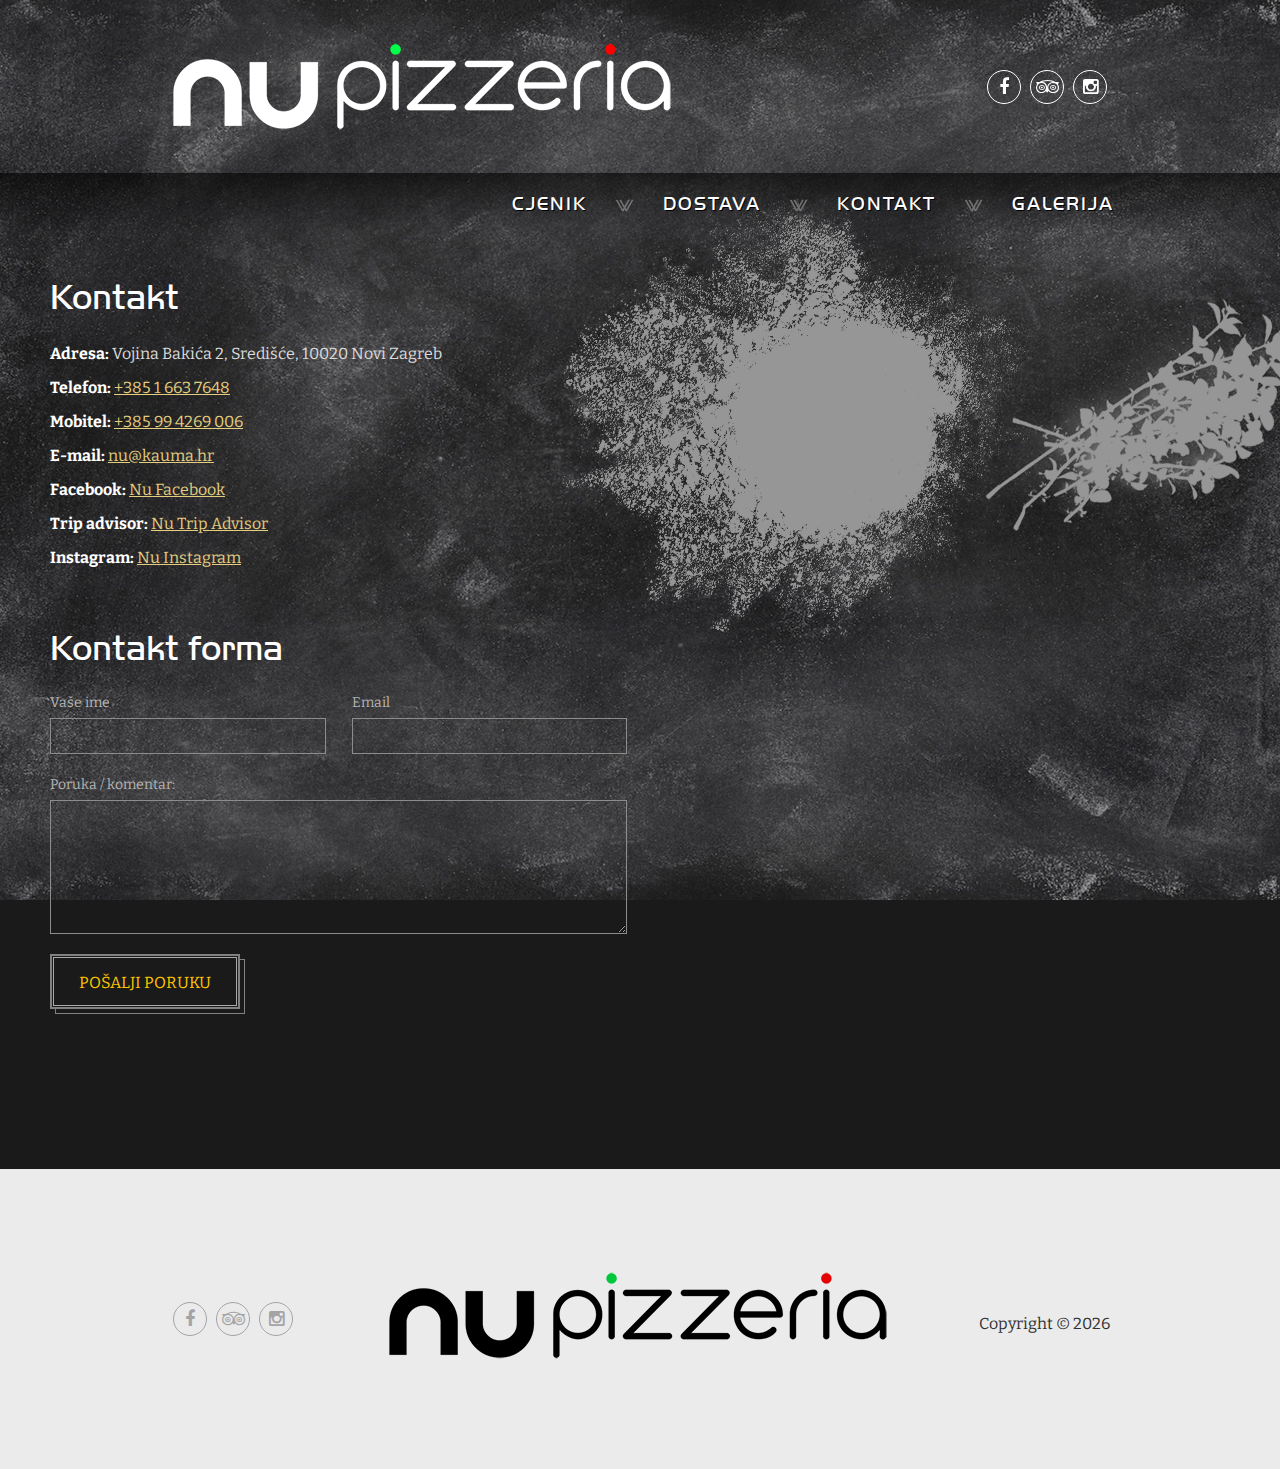
==== commit 9b6584ac: "upload novog cjenika" ====
--- a/index.html
+++ b/index.html
@@ -37,9 +37,6 @@
     <script src="js/SmoothScroll.js"></script>
     <script src="js/touchTouch.jquery.js"></script>
     <script src="js/cform.js"></script>
-    <!-- <script src="https://maps.googleapis.com/maps/api/js?key=AIzaSyB7wjV1CwNnsfTSK8eZODCG6C4bXE4wA2Q&libraries=&v=weekly"></script> -->
-    <!-- <script src="https://maps.googleapis.com/maps/api/js?key=AIzaSyAnoX8LSgSg5-pRiF5_IzZ313VsNZzuo-4&callback=initMap"
-    async defer></script> -->
 
     <!-- HTML5 Shim and Respond.js IE8 support of HTML5 elements and media queries -->
     <!-- WARNING: Respond.js doesn't work if you view the page via file:// -->
@@ -47,39 +44,6 @@
       <script src="https://oss.maxcdn.com/html5shiv/3.7.2/html5shiv.min.js"></script>
       <script src="https://oss.maxcdn.com/respond/1.4.2/respond.min.js"></script>
     <![endif]-->
-
-    <style>
-      .flex-slider-gradient {
-        position: absolute;
-        bottom: 0;
-        height: 20%;
-        width: 100%;
-        background-image: linear-gradient(transparent, black);
-      }
-
-      .pricelist-wrapper {
-        text-align: center;
-        margin-top: 50px;
-      }
-
-      #pricelist-btn {
-        text-align: center;
-        margin-top: 60px;
-      }
-
-      #pricelist {
-        max-width: 100%;
-        filter: brightness(1.3);
-        display: none;
-        margin-bottom: 50px;
-      }
-
-      .pricelist-btn1 {
-        margin: auto;
-        display: block !important;
-        cursor: pointer;
-      }
-    </style>
   </head>
   <body class="front" data-spy="scroll" data-target="#top1" data-offset="62">
     <div id="main">
@@ -161,40 +125,47 @@
                           <span class="closeMenu">&times;</span>
                           <!-- Modal Content (The Image) -->
                           <img
-                            class="modal-content"
+                            class="menuContent"
                             id="img01"
-                            src="../images/Cjenik.jpg"
+                            src="../images/cjenik_vert.jpg"
                           />
-                          <!-- Modal Caption (Image Text) -->
-                          <!-- <div id="caption">Cjenik</div> -->
                         </div>
                       </li>
                       <li>
-                        <a href="#" id="dostava">Dostava</a>
+                        <a href="#home" id="dostava">Dostava</a>
                         <!-- The Modal -->
                         <div id="deliveryModal" class="modal">
                           <!-- The Close Button -->
                           <span class="closeDelivery">&times;</span>
                           <!-- Modal Content (The Image) -->
-                          <h2>Dostava</h2>
-                          <p class="text-delivery">
-                            Bez vlastite dostave. <br />
-                            Dostava se može naručiti preko:
-                          </p>
-                          <a
-                            class="icons"
-                            href="https://glovoapp.com/hr/hr/zagreb/nu-pizzeria/"
-                            target="_blank"
-                          >
-                            <img src="./images/glovo.jpeg"
-                          /></a>
-                          <a
-                            class="icons"
-                            href="https://wolt.com/hr/hrv/zagreb/restaurant/nu-pizzeria2"
-                            target="_blank"
-                          >
-                            <img src="./images/wolt.jpeg"
-                          /></a>
+                          <div class="deliveryContent">
+                            <h2>Dostava</h2>
+                            <p class="text-delivery">
+                              Bez vlastite dostave. <br />
+                              Dostava se može naručiti preko:
+                            </p>
+                            <a
+                              class="icons"
+                              href="https://glovoapp.com/hr/hr/zagreb/nu-pizzeria/"
+                              target="_blank"
+                            >
+                              <img src="./images/glovo.jpeg"
+                            /></a>
+                            <a
+                              class="icons"
+                              href="https://wolt.com/hr/hrv/zagreb/restaurant/nu-pizzeria2"
+                              target="_blank"
+                            >
+                              <img src="./images/wolt.jpeg"
+                            /></a>
+                            <a
+                              class="icons"
+                              href="https://food.bolt.eu/hr-HR/334-zagreb/p/55060-nu-pizzeria"
+                              target="_blank"
+                            >
+                              <img src="./images/bolt.jpeg"
+                            /></a>
+                          </div>
                         </div>
                       </li>
                       <li><a href="#contacts">Kontakt</a></li>
@@ -204,19 +175,9 @@
                           <!-- The Close Button -->
                           <span class="closeGallery">&times;</span>
                           <!-- Modal Content (Images) -->
-                          <div id="gallery" class="section">
-                            <!-- <img
-                              class="newparallax bree"
-                              alt=""
-                              src="images/bree.png"
-                              data-speed="1700"
-                              data-sizemode="nostretch"
-                              data-position="left"
-                            /> -->
-
+                          <div id="gallery" class="galleryContent">
                             <div class="container">
                               <h2 class="gallery-title">Galerija</h2>
-
                               <div id="gallery_inner">
                                 <div class="">
                                   <div class="carousel-box">
@@ -227,12 +188,12 @@
                                             <div class="thumb1">
                                               <div class="thumbnail clearfix">
                                                 <a
-                                                  href="images/pizze/_DSC0539 (Medium).jpg"
-                                                  class="clearfix"
-                                                >
-                                                  <figure>
-                                                    <img
-                                                      src="images/pizze/thumbs/_DSC0539 (Medium).jpg"
+                                                  href="images/pizze/_DSC0539_(Medium).jpg"
+                                                  class="clearfix"
+                                                >
+                                                  <figure>
+                                                    <img
+                                                      src="images/pizze/thumbs/_DSC0539_(Medium).jpg"
                                                       alt=""
                                                       class="img-responsive"
                                                     />
@@ -280,7 +241,7 @@
                                             <div class="thumb1">
                                               <div class="thumbnail clearfix">
                                                 <a
-                                                  href="images/_DSC0540_(Medium).jpg"
+                                                  href="images/pizze/_DSC0540_(Medium).jpg"
                                                   class="clearfix"
                                                 >
                                                   <figure>
@@ -492,7 +453,7 @@
                                             <div class="thumb1">
                                               <div class="thumbnail clearfix">
                                                 <a
-                                                  href="images/pizze/_DSC0645 (Medium).jpg"
+                                                  href="images/pizze/_DSC0649 (Medium).jpg"
                                                   class="clearfix"
                                                 >
                                                   <figure>
@@ -545,7 +506,7 @@
                                             <div class="thumb1">
                                               <div class="thumbnail clearfix">
                                                 <a
-                                                  href="images/pizze/_DSC0645 (Medium).jpg"
+                                                  href="images/pizze/_DSC0652 (Medium).jpg"
                                                   class="clearfix"
                                                 >
                                                   <figure>
@@ -598,7 +559,7 @@
                                             <div class="thumb1">
                                               <div class="thumbnail clearfix">
                                                 <a
-                                                  href="images/pizze/_DSC0645 (Medium).jpg"
+                                                  href="images/pizze/Pizza1.jpg"
                                                   class="clearfix"
                                                 >
                                                   <figure>
@@ -629,6 +590,111 @@
                                                   <figure>
                                                     <img
                                                       src="images/slike za web/restoran/NU-31.jpg"
+                                                      alt=""
+                                                      class="img-responsive"
+                                                    />
+                                                    <span
+                                                      class="zoom_left"
+                                                    ></span>
+                                                    <span class="zoom_text"
+                                                      >ZOOM</span
+                                                    >
+                                                    <span
+                                                      class="zoom_right"
+                                                    ></span>
+                                                  </figure>
+                                                </a>
+                                              </div>
+                                            </div>
+                                          </li>
+                                          <li>
+                                            <div class="thumb1">
+                                              <div class="thumbnail clearfix">
+                                                <a
+                                                  href="images/pizze/Pizza sa gljivama2.jpg"
+                                                  class="clearfix"
+                                                >
+                                                  <figure>
+                                                    <img
+                                                      src="images/pizze/thumbs/Pizza sa gljivama2.jpg"
+                                                      alt=""
+                                                      class="img-responsive"
+                                                    />
+                                                    <span
+                                                      class="zoom_left"
+                                                    ></span>
+                                                    <span class="zoom_text"
+                                                      >ZOOM</span
+                                                    >
+                                                    <span
+                                                      class="zoom_right"
+                                                    ></span>
+                                                  </figure>
+                                                </a>
+                                              </div>
+                                            </div>
+                                            <div class="thumb1">
+                                              <div class="thumbnail clearfix">
+                                                <a
+                                                  href="images/slike za web/restoran/NU-117.jpg"
+                                                  class="clearfix"
+                                                >
+                                                  <figure>
+                                                    <img
+                                                      src="images/slike za web/restoran/NU-117.jpg"
+                                                      alt=""
+                                                      class="img-responsive"
+                                                    />
+                                                    <span
+                                                      class="zoom_left"
+                                                    ></span>
+                                                    <span class="zoom_text"
+                                                      >ZOOM</span
+                                                    >
+                                                    <span
+                                                      class="zoom_right"
+                                                    ></span>
+                                                  </figure>
+                                                </a>
+                                              </div>
+                                            </div>
+                                          </li>
+                                          <li>
+                                            <div class="thumb1">
+                                              <div class="thumbnail clearfix">
+                                                <a
+                                                  href="images/pizze/NU-123.jpg"
+                                                  class="clearfix"
+                                                >
+                                                  <figure>
+                                                    <img
+                                                      src="images/pizze/thumbs/NU-123.jpg"
+                                                      alt=""
+                                                      class="img-responsive"
+                                                    />
+                                                    <span
+                                                      class="zoom_left"
+                                                    ></span>
+                                                    <span class="zoom_text"
+                                                      >ZOOM</span
+                                                    >
+                                                    <span
+                                                      class="zoom_right"
+                                                    ></span>
+                                                  </figure>
+                                                </a>
+                                              </div>
+                                            </div>
+
+                                            <div class="thumb1">
+                                              <div class="thumbnail clearfix">
+                                                <a
+                                                  href="images/slike za web/restoran/NU-75.jpg"
+                                                  class="clearfix"
+                                                >
+                                                  <figure>
+                                                    <img
+                                                      src="images/slike za web/restoran/NU-75.jpg"
                                                       alt=""
                                                       class="img-responsive"
                                                     />
@@ -678,18 +744,24 @@
 
               <p class="contact-text">
                 <b class="white">Adresa:</b>
-                <span>Vojina Bakića 2 , Središće ,10020 Novi Zagreb</span>
+                <span>Vojina Bakića 2, Središće, 10020 Novi Zagreb</span>
               </p>
               <p class="contact-text">
                 <b class="white">Telefon:</b>
                 <span>
-                  <a href="01 66 37 648">01 66 37 648</a>
+                  <a href="tel:+385 1663 7648">+385 1 663 7648</a>
+                </span>
+              </p>
+              <p class="contact-text">
+                <b class="white">Mobitel:</b>
+                <span>
+                  <a href="tel:+385 99 4269 006">+385 99 4269 006</a>
                 </span>
               </p>
               <p class="contact-text">
                 <b class="white">E-mail:</b>
                 <span>
-                  <a href="#">nu@kauma.hr</a>
+                  <a href="mailto:nu@kauma.hr">nu@kauma.hr</a>
                 </span>
               </p>
               <p class="contact-text">
@@ -720,7 +792,6 @@
               <br /><br />
 
               <div class="title2">Kontakt forma</div>
-
               <div id="note"></div>
               <div id="fields">
                 <form
@@ -779,7 +850,6 @@
                 <img src="images/map_flour.png" alt="" class="map_flour" />
                 <img src="images/map_herb.png" alt="" class="map_herb" />
 
-                <!-- <div id="google_map" style=""></div> -->
                 <iframe
                   src="https://www.google.com/maps/embed?pb=!1m18!1m12!1m3!1d2782.54546794016!2d15.982587612635234!3d45.78029877096026!2m3!1f0!2f0!3f0!3m2!1i1024!2i768!4f13.1!3m3!1m2!1s0x4765d6715fd5c86d%3A0x627b15e438160575!2sPizzeria%20Nu!5e0!3m2!1shr!2shr!4v1686047323292!5m2!1shr!2shr"
                   width="100%"
@@ -834,22 +904,18 @@
               </a>
             </div>
 
-            <div class="copyright">Copyright &copy; 2021</div>
+            <div class="copyright">
+              Copyright &copy;
+              <script type="text/javascript">
+                document.write(new Date().getFullYear());
+              </script>
+            </div>
           </div>
         </div>
       </div>
     </div>
     <script src="js/bootstrap.min.js"></script>
-    <!-- <script src="js/googlemap.js"></script> -->
-    <!-- <script>
-      var map;
-      function initMap() {
-        map = new google.maps.Map(document.getElementById('google_map'), {
-          center: {lat: 45.77986, lng: 15.98428},
-          zoom: 8
-        });
-      }
-    </script> -->
+
     <script src="js/scripts.js"></script>
 
     <script>
--- a/css/style.css
+++ b/css/style.css
@@ -14,8 +14,8 @@
 
 /* Global properties ======================================================== */
 a[href^="tel:"] {
-  color: inherit;
-  text-decoration: none;
+  /* color: inherit; */
+  /* text-decoration: none; */
 }
 
 ::selection {
@@ -62,15 +62,6 @@
   overflow: hidden;
 }
 
-/* Page Animated item Styles */
-.animated {
-  visibility: hidden;
-}
-
-.visible {
-  visibility: visible;
-}
-
 /* Modal ======================================================== */
 
 /* The Modal (background) */
@@ -78,7 +69,7 @@
   display: none; /* Hidden by default */
   position: fixed; /* Stay in place */
   z-index: 1; /* Sit on top */
-  padding-top: 100px; /* Location of the box */
+  padding-top: 40px; /* Location of the box */
   left: 0;
   top: 0;
   width: 100%; /* Full width */
@@ -89,12 +80,11 @@
 }
 
 /* Modal Content (Image) */
-.modal-content {
+.menuContent {
   margin: auto;
   display: block;
   width: 100%;
-  max-width: 80vw;
-  max-height: 80vh;
+  max-width: 50vw;
 }
 
 .icons {
@@ -111,23 +101,10 @@
   line-height: 1.1;
 }
 
-/* Caption of Modal Image (Image Text) - Same Width as the Image */
-#caption {
-  font-size: 30px;
-  margin: auto;
-  display: block;
-  width: 80%;
-  max-width: 700px;
-  text-align: center;
-  color: #ccc;
-  padding: 30px 0;
-  height: 150px;
-}
-
 /* Add Animation - Zoom in the Modal */
-.modal-content,
-#caption,
-#gallery {
+.menuContent,
+.deliveryContent,
+.galleryContent {
   animation-name: zoom;
   animation-duration: 0.6s;
 }
@@ -167,9 +144,14 @@
 
 /* 100% Image Width on Smaller Screens */
 @media only screen and (max-width: 767px) {
-  .modal-content {
+  .menuContent {
     width: 100%;
   }
+  
+
+  
+
+  
 }
 
 a {
@@ -213,8 +195,6 @@
   position: relative;
   overflow: hidden;
 }
-
-/* Page Animated item Styles */
 
 /* ============================= header ====================== */
 #top0 {
@@ -357,68 +337,6 @@
   position: relative;
 }
 
-#pizza {
-  position: relative;
-  padding-bottom: 170px;
-}
-
-.pizza1_wrapper {
-  position: relative;
-}
-
-.pizza1 {
-  position: absolute;
-  top: -120px;
-  display: block;
-  height: auto;
-}
-
-.pizza1_wrapper {
-  position: relative;
-}
-
-/* ============================= online ====================== */
-#online .carousel-box {
-  position: relative;
-}
-
-#online .carousel-box .inner {
-  position: relative;
-  overflow: hidden;
-  max-width: none;
-  margin: 0;
-}
-
-#online .carousel-box ul li {
-  float: left;
-  display: inline-block;
-  padding: 0px 0px 0px 0px;
-  position: relative;
-  width: 300px;
-  overflow: hidden;
-  padding-right: 30px;
-}
-
-#online .carousel.main {
-  position: relative;
-  overflow: hidden;
-  margin: 0;
-  padding: 0;
-  margin-right: -30px;
-}
-
-#online .caroufredsel_wrapper {
-  padding: 0;
-  margin: 0;
-}
-
-#online .caroufredsel_wrapper ul {
-  padding: 0;
-  margin: 0;
-}
-
-/* ============================= online end ====================== */
-
 /* ============================= gallery ====================== */
 #gallery_inner {
   position: relative;
@@ -460,6 +378,8 @@
   font-family: "HandelGothicD";
   font-size: 36px;
   line-height: 1.1;
+  margin-top: 40px;
+ 
 }
 
 #gallery_inner .carousel-box {
@@ -576,20 +496,6 @@
   right: -70px;
   top: 20px;
   z-index: -1;
-}
-
-#google_map {
-  position: absolute !important;
-  left: 42px;
-  top: 64px;
-  right: 46px;
-  bottom: 112px;
-  width: 100%;
-  height: 558px;
-  -webkit-box-shadow: 10px 10px 5px 0px rgba(0, 0, 0, 0.5);
-  -moz-box-shadow: 10px 10px 5px 0px rgba(0, 0, 0, 0.5);
-  box-shadow: 10px 10px 5px 0px rgba(0, 0, 0, 0.5);
-  border-radius: 5px;
 }
 
 /* ============================= footer ====================== */
@@ -667,20 +573,6 @@
   transform: scale(1.2);
 }
 
-/* ============================= newparallax ====================== */
-.newparallax {
-  position: absolute;
-  left: 0;
-  top: 0;
-  margin-top: 0;
-}
-
-.bree {
-  top: 100px;
-  left: 50%;
-  margin-left: -850px;
-}
-
 /* ============================= main menu ====================== */
 .navbar_ {
   margin: 0;
@@ -696,7 +588,7 @@
   text-align: center;
   line-height: 0;
 }
-/* ovo? */
+
 .navbar_ .navbar-toggle {
   background: #d0a100;
   border: none;
@@ -828,18 +720,6 @@
 }
 
 /* ============================= main layout ====================== */
-/* nema */
-.title1 {
-  font-family: "HandelGothicD";
-  font-size: 28px;
-  line-height: 1.1;
-  font-weight: 400;
-  color: #ff7b23;
-  text-align: center;
-  padding-top: 0px;
-  padding-bottom: 20px;
-  font-style: italic;
-}
 
 .title2 {
   font-family: "HandelGothicD";
@@ -851,78 +731,6 @@
   padding-top: 0px;
   padding-bottom: 25px;
 }
-/* nema */
-.title3 {
-  font-family: "HandelGothicD";
-  font-size: 64px;
-  line-height: 1.1;
-  font-weight: 400;
-  color: #fff;
-  text-align: left;
-  padding-top: 0px;
-  padding-bottom: 25px;
-}
-/* nema */
-.title4 {
-  font-family: "HandelGothicD";
-  font-size: 28px;
-  line-height: 1.1;
-  font-weight: 400;
-  color: #ff7b23;
-  text-align: left;
-  padding-top: 0px;
-  padding-bottom: 20px;
-  font-style: italic;
-}
-/* nema */
-.title5 {
-  font-family: "Lobster";
-  font-size: 36px;
-  line-height: 1.1;
-  font-weight: 400;
-  color: #f5bf04;
-  text-align: center;
-  margin-top: 30px;
-  padding-bottom: 25px;
-}
-/* nema */
-.title6 {
-  font-family: "Playfair Display";
-  font-size: 28px;
-  line-height: 1.1;
-  font-weight: 400;
-  color: #fff;
-  text-align: center;
-  padding-top: 0px;
-  padding-bottom: 15px;
-  font-style: italic;
-}
-/* nema */
-.title7 {
-  font-family: "Playfair Display";
-  font-size: 64px;
-  line-height: 1.1;
-  font-weight: 400;
-  color: #ff7b23;
-  text-align: left;
-  padding-top: 0px;
-  padding-bottom: 25px;
-}
-
-/* nema */
-h1 {
-  display: block;
-  font-family: "Lobster";
-  font-weight: 400;
-  font-size: 44px;
-  color: #fff;
-  line-height: 1.1;
-  padding: 10px 0 0px 0;
-  margin: 0 0 20px;
-  background: url(../images/h1.png) center top no-repeat;
-  min-height: 104px;
-  text-align: center;
-}
 
 h2 {
   display: block;
@@ -937,217 +745,12 @@
   background: url(../images/h2.png) center bottom no-repeat;
 }
 
-/* nema */
-.img-responsive-old {
-  display: block;
-  max-width: 100%;
-  height: auto;
-}
-
 .img-responsive {
   width: auto \9;
 }
 
-/* nema */
-.border-box {
-  -webkit-box-sizing: border-box;
-  -moz-box-sizing: border-box;
-  box-sizing: border-box;
-}
-
 .white {
   color: #fff;
-}
-
-/* nema */
-.ul2 {
-  padding: 0;
-  margin: 0;
-  list-style: none;
-}
-
-.ul2 li {
-  padding-bottom: 7px;
-}
-
-.ul2 li a {
-  display: block;
-  padding-left: 30px;
-  background: url(../images/li_st1.png) 0 5px no-repeat;
-  text-decoration: none;
-  color: #303031;
-  font-family: "Bitter";
-  font-style: italic;
-  font-size: 16px;
-  text-decoration: underline;
-}
-
-.ul2 li a:hover {
-  text-decoration: none;
-  color: #b85e46;
-}
-
-/*-----btn-----*/
-.btn-default.btn1 {
-  font-family: "Bitter";
-  display: inline-block;
-  width: 195px;
-  height: 60px;
-  color: #ffc600;
-  border: none;
-  font-size: 16px;
-  line-height: 47px;
-  font-weight: 400;
-  padding: 4px 0 0 4px;
-  text-decoration: none;
-  border-radius: 0px;
-  -moz-border-radius: 0px;
-  -webkit-border-radius: 0px;
-  margin-top: 0px;
-  margin-bottom: 10px;
-  text-transform: uppercase;
-  background: url(../images/btn1.png) 0 0 no-repeat;
-  position: relative;
-  text-align: left;
-  transition: all 0.3s ease-out;
-  -moz-transition: all 0.3s ease-out;
-  -webkit-transition: all 0.3s ease-out;
-  -o-transition: all 0.3s ease-out;
-}
-
-.btn-default.btn1 span {
-  text-align: center;
-  display: inline-block;
-  width: 182px;
-  height: 47px;
-  background: url(../images/btn1_hover.png) -325px center no-repeat;
-  transition: all 0.3s ease-out;
-  -moz-transition: all 0.3s ease-out;
-  -webkit-transition: all 0.3s ease-out;
-  -o-transition: all 0.3s ease-out;
-}
-
-.btn-default.btn1:hover {
-  color: #fff;
-}
-
-.btn-default.btn1:hover span {
-  background-position: -120px center;
-}
-
-.btn-default.btn2 {
-  font-family: "Bitter";
-  display: inline-block;
-  width: 285px;
-  height: 60px;
-  color: #ffc600;
-  border: none;
-  font-size: 16px;
-  line-height: 49px;
-  font-weight: 400;
-  padding: 3px 0 0 3px;
-  text-decoration: none;
-  border-radius: 0px;
-  -moz-border-radius: 0px;
-  -webkit-border-radius: 0px;
-  margin-top: 0px;
-  margin-bottom: 10px;
-  background: url(../images/btn2.png) 0 0 no-repeat;
-  position: relative;
-  text-align: left;
-  transition: all 0.3s ease-out;
-  -moz-transition: all 0.3s ease-out;
-  -webkit-transition: all 0.3s ease-out;
-  -o-transition: all 0.3s ease-out;
-}
-
-.btn-default.btn2 span {
-  text-align: right;
-  display: inline-block;
-  width: 274px;
-  height: 49px;
-  background: url(../images/btn2_hover.png) -190px center no-repeat;
-  padding-right: 30px;
-  padding-left: 30px;
-  transition: all 0.3s ease-out;
-  -moz-transition: all 0.3s ease-out;
-  -webkit-transition: all 0.3s ease-out;
-  -o-transition: all 0.3s ease-out;
-}
-
-.btn-default.btn2 span em {
-  float: left;
-  font-style: normal;
-  font-size: 18px;
-  color: #fff;
-  font-weight: 700;
-}
-
-.btn-default.btn2:hover {
-  color: #fff;
-}
-
-.btn-default.btn2:hover span {
-  background-position: -30px center;
-}
-
-/* ============================= thumbnail ====================== */
-.btn-default.btn3 {
-  font-family: "Bitter";
-  display: inline-block;
-  width: 85px;
-  height: 60px;
-  color: #ffc600;
-  border: none;
-  font-size: 16px;
-  line-height: 49px;
-  font-weight: 400;
-  padding: 3px 0 0 3px;
-  text-decoration: none;
-  border-radius: 0px;
-  -moz-border-radius: 0px;
-  -webkit-border-radius: 0px;
-  margin-top: 0px;
-  margin-bottom: 10px;
-  background: url(../images/btn3.png) 0 0 no-repeat;
-  position: relative;
-  text-align: left;
-  transition: all 0.3s ease-out;
-  -moz-transition: all 0.3s ease-out;
-  -webkit-transition: all 0.3s ease-out;
-  -o-transition: all 0.3s ease-out;
-}
-
-.btn-default.btn3 em {
-  margin-left: 22px;
-  font-style: normal;
-  font-size: 18px;
-  color: #fff;
-  font-weight: 700;
-}
-
-.btn-default.btn3:hover span {
-  background-position: -30px center;
-}
-
-.btn-default.btn3:hover {
-  display: inline-block;
-
-  background: url(../images/btn3_hover.png) 0 0 no-repeat;
-
-  transition: all 0.3s ease-out;
-  -moz-transition: all 0.3s ease-out;
-  -webkit-transition: all 0.3s ease-out;
-  -o-transition: all 0.3s ease-out;
-}
-
-.online .online_inner_btn {
-  text-align: left;
-  padding: 0 15%;
-}
-
-.margin {
-  margin-top: 100px;
 }
 
 .thumb1 {
@@ -1282,8 +885,6 @@
 }
 
 /*================= Contacts =========================*/
-#note {
-}
 
 .notification_error {
   color: #f00;
@@ -1294,6 +895,7 @@
   text-align: left;
   padding-bottom: 10px;
 }
+
 
 #ajax-contact-form .form-group {
   margin-left: 0;
@@ -1421,13 +1023,6 @@
 
 /* Default landscape and desktop to large desktop */
 @media (max-width: 1329px) {
-  #google_map {
-    left: 33px;
-    top: 33px;
-    right: 36px;
-    bottom: 86px;
-  }
-
   .header_img {
     padding: 30px 32px 0;
   }
@@ -1437,14 +1032,14 @@
   }
 }
 
-@media (min-width: 992px) {
-}
-
-@media (min-width: 992px) and (max-width: 1329px) {
+@media (min-width: 1025px) {
+}
+
+@media (min-width: 1025px) and (max-width: 1329px) {
 }
 
 /* Portrait tablet to landscape and desktop */
-@media (max-width: 991px) {
+@media (max-width: 1024px) {
   h1 {
     background-size: 700px auto;
     padding-top: 8px;
@@ -1452,23 +1047,18 @@
     min-height: 85px;
   }
 
-  #google_map {
-    left: 26px;
-    top: 26px;
-    right: 28px;
-    bottom: 68px;
-  }
-
-  .footer_img {
-    margin-left: 200px;
-  }
-
-  .newparallax {
+  .thumb1 a:hover figure .zoom_text {
     display: none;
   }
-}
-
-@media (min-width: 768px) and (max-width: 991px) {
+  .thumb1 a:hover figure .zoom_left {
+    display: none;
+  }
+  .thumb1 a:hover figure .zoom_right {
+    display: none;
+  }
+}
+
+@media (min-width: 768px) and (max-width: 1024px) {
   .navbar_ .nav > li > a {
     font-size: 18px;
   }
@@ -1514,45 +1104,14 @@
     display: none;
   }
 
-  h1 {
-    background: none;
-    padding-top: 0px;
-    font-size: 24px;
-    min-height: 0;
-  }
-
-  .online .online_inner {
-    padding: 0 0;
-  }
-
-  #google_map {
-    position: relative;
-    left: 3%;
-    top: 3%;
-    right: 3%;
-    bottom: unset;
-    width: auto;
-  }
-
   .g_map_wrapper {
     margin-top: 50px;
     min-height: 500px;
   }
 
-  .social2_wrapper {
-  }
-
   .copyright {
     padding-top: 20px;
     padding-bottom: 20px;
-  }
-
-  .header_img {
-    padding: 3.5% 3.5% 0;
-  }
-
-  #header_wrapper {
-    margin-bottom: 0;
   }
 
   .navbar_ {
@@ -1595,16 +1154,6 @@
     font-size: 18px;
     padding: 2px 13px;
   }
-
-  .navbar_ .nav > li > a:hover,
-  .navbar_ .nav > li > a:focus,
-  .navbar_ .nav > li.sfHover > a,
-  .navbar_ .nav > li.sfHover > a:hover {
-  }
-}
-
-.bootstrap-touchspin-up i {
-  padding-top: 3px !important;
 }
 
 .marginer {
